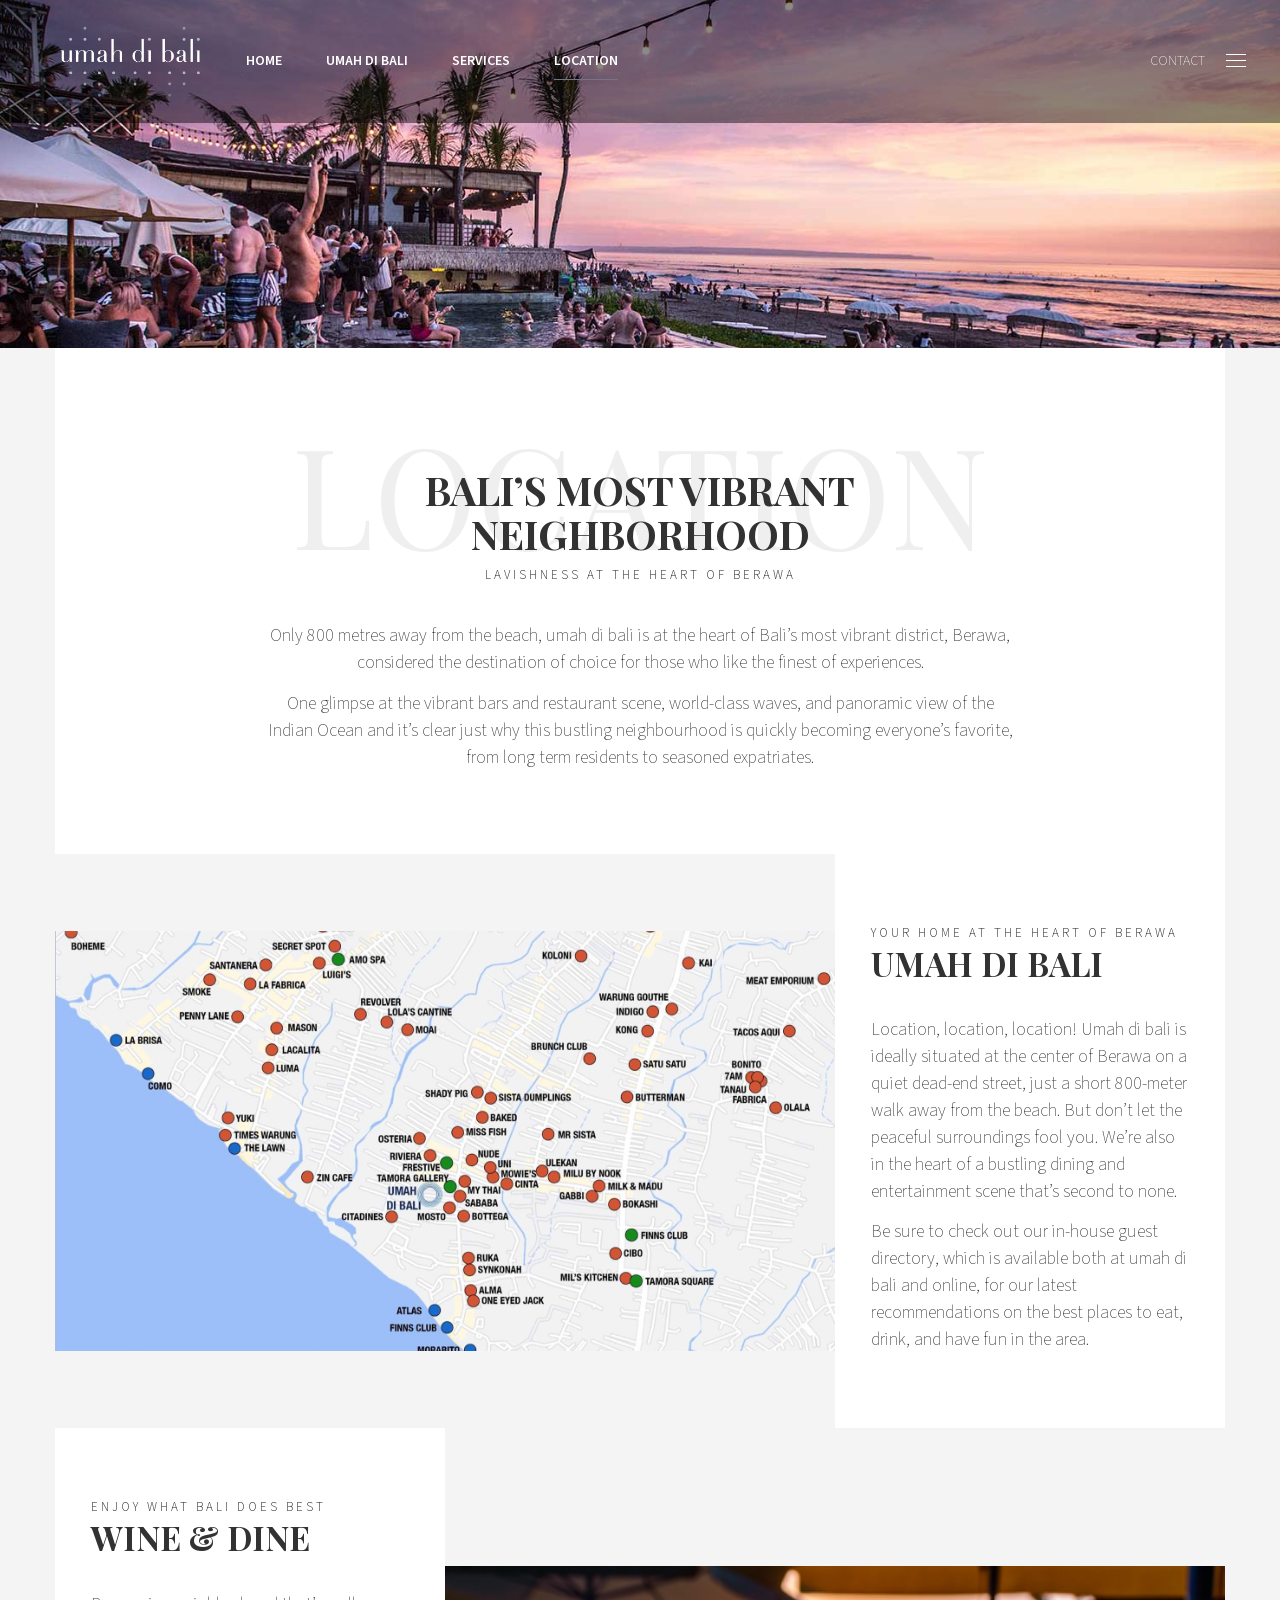
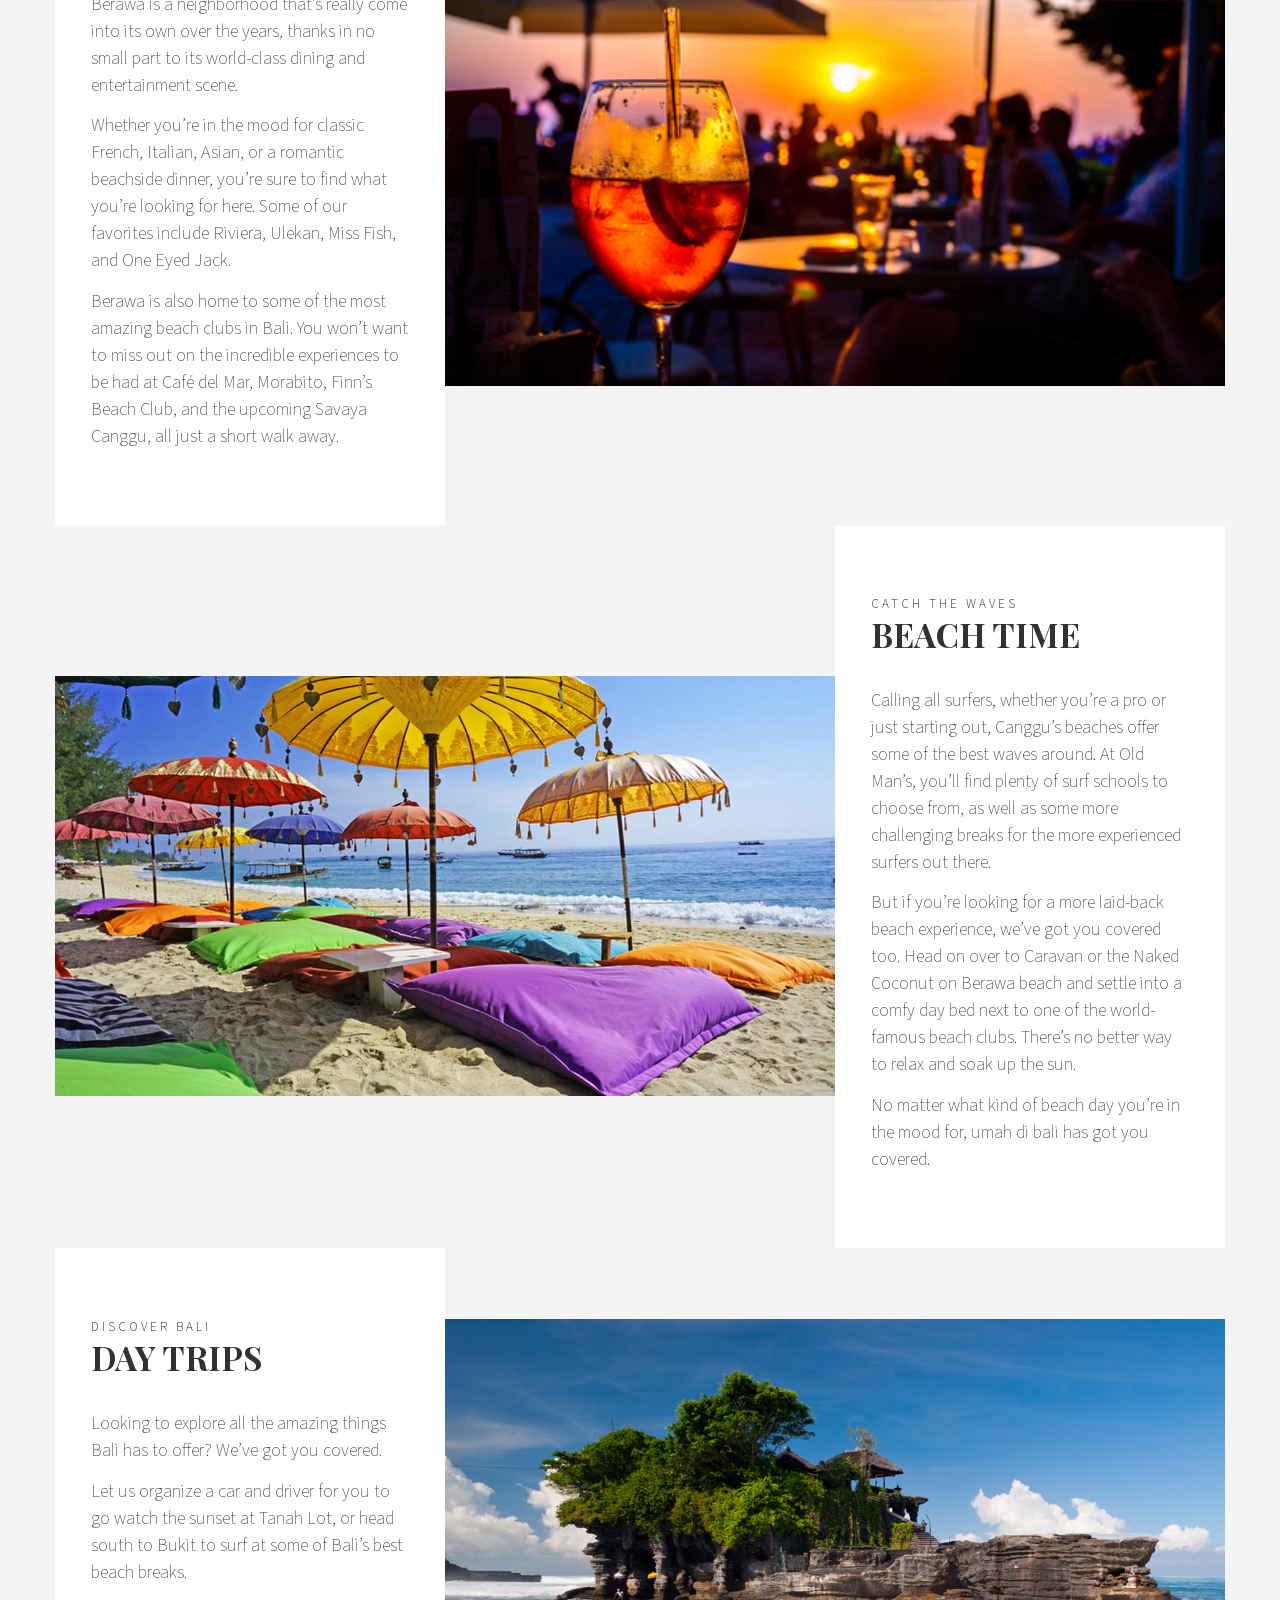
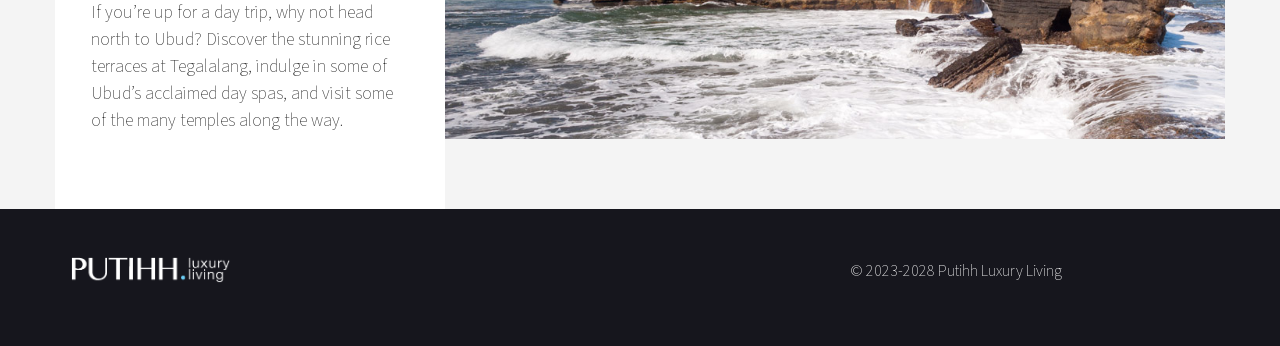
==== location-berawa/index.html @ 5fea35ed "Static replica of umahdibali.com" ====
<!doctype html>
<html lang="en">
<head>
<meta charset="UTF-8">
<meta name="viewport" content="width=device-width, initial-scale=1.0">
<title>umah di bali &middot; location</title>
<meta name="description" content="Bali's most vibrant neighborhood: the map of Berawa, wine and dine, beach time, and day trips from Umah di Bali.">
<meta property="og:title" content="umah di bali &middot; location">
<meta property="og:description" content="Bali's most vibrant neighborhood: the map of Berawa, wine and dine, beach time, and day trips from Umah di Bali.">
<meta property="og:type" content="website">
<link rel="icon" type="image/jpeg" href="../assets/images/favicon-192.jpg">
<link rel="stylesheet" href="../assets/css/fonts.css">
<link rel="stylesheet" href="../assets/css/hotel-xenia.css">
<link rel="stylesheet" href="../assets/css/plethora-style.css">
<link rel="stylesheet" href="../assets/css/vc-composer.css">
<link rel="stylesheet" href="../assets/css/owl-carousel.css">
<link rel="stylesheet" href="../assets/css/owl-theme-default.css">
<link rel="stylesheet" href="../assets/css/site.css">
</head>
<body id="top">
<div id="page_wrapper">
<div class="header transparent">
  <div class="mainbar">
    <div class="container-fluid">
      <div class="logo">
        <a href="../" class="brand">
          <img src="../assets/images/logo-white.png" alt="umah di bali" width="140" height="74">
        </a>
      </div>
      <div class="main_nav_wrapper">
        <nav class="primary_nav">
          <ul id="menu-main-menu" class="top_level_ul nav hover_menu">
<li class="menu-item"><a href="../">Home</a></li>
<li class="menu-item"><a href="../umah-di-bali/">umah di bali</a></li>
<li class="menu-item"><a href="../luxury-services/">Services</a></li>
<li class="menu-item active"><a href="../location-berawa/">Location</a></li>
          </ul>
        </nav>
      </div>
    </div>
    <div class="toggler_and_tools">
      <a class="menu-toggler" href="#" aria-expanded="false" aria-controls="contact-sidebar">
        <span class="title above_threshold">Contact</span>
        <span class="title below_threshold">Menu</span>
        <span class="lines"></span>
      </a>
    </div>
  </div>
</div>
<div class="black_section fade_on_scroll bg_vcenter head_panel" style="background-image: url( ../assets/images/berawa-sunset2.jpg );">
  <div class="container">
    <div class="hgroup text-center width_80pc large_hgroup_styling">
      <p class="pretitle">&nbsp;</p>
      <h1 class="title">&nbsp;</h1>
    </div>
  </div>
</div>
<div class="main foo sidebar_off vc_on" data-colorset="foo">
<div class="content_main"><div class="container"><div class="row"><div class="content_main_loop col-md-12">
<div class="blog_post_single_content">
<div data-vc-full-width="true" class="vc_row wpb_row vc_row-fluid white_section padding_bottom_1-2"><div class="wpb_column vc_column_container vc_col-sm-8 vc_col-sm-offset-2"><div class="vc_column-inner"><div class="wpb_wrapper"><div class="heading_group_sc wpb_content_element subtitle_bottom text-center ">
  <div class="background_title">LOCATION</div>
  <h2>BALI&rsquo;S MOST VIBRANT NEIGHBORHOOD</h2>
  <span class="subtitle">LAVISHNESS AT THE HEART OF BERAWA</span>
</div>
<div class="wpb_text_column wpb_content_element"><div class="wpb_wrapper">
<p style="text-align:center;">Only 800 metres away from the beach, umah di bali is at the heart of Bali&rsquo;s most vibrant district, Berawa, considered the destination of choice for those who like the finest of experiences.</p>
<p style="text-align:center;">One glimpse at the vibrant bars and restaurant scene, world-class waves, and panoramic view of the Indian Ocean and it&rsquo;s clear just why this bustling neighbourhood is quickly becoming everyone&rsquo;s favorite, from long term residents to seasoned expatriates.</p>
</div></div>
</div></div></div></div><div data-vc-full-width="true" class="vc_row wpb_row vc_row-fluid vc_row-no-padding vc_row-o-content-middle vc_row-flex padding_top_none padding_bottom_none">
<div class="wpb_column vc_column_container vc_col-sm-6 vc_col-lg-8 vc_col-md-7 vc_col-has-fill"><div class="vc_column-inner vc_col-has-fill" style="background-image:url('../assets/images/map-berawa-w.jpg');background-position:center;background-size:cover;background-repeat:no-repeat;min-height:420px;"><div class="wpb_wrapper"></div></div></div>
<div class="wpb_column vc_column_container vc_col-sm-6 vc_col-lg-4 vc_col-md-5"><div class="vc_column-inner white_section text-left boxed_plus"><div class="wpb_wrapper">
<div class="heading_group_sc wpb_content_element subtitle_top text-left">
  <span class="subtitle">YOUR HOME AT THE HEART OF BERAWA</span>
  <h3>UMAH DI BALI</h3>
</div>
<div class="wpb_text_column wpb_content_element"><div class="wpb_wrapper">
<p>Location, location, location! Umah di bali is ideally situated at the center of Berawa on a quiet dead-end street, just a short 800-meter walk away from the beach. But don&rsquo;t let the peaceful surroundings fool you. We&rsquo;re also in the heart of a bustling dining and entertainment scene that&rsquo;s second to none.</p><p>Be sure to check out our in-house guest directory, which is available both at umah di bali and online, for our latest recommendations on the best places to eat, drink, and have fun in the area.</p>

</div></div>
</div></div></div>
</div><div data-vc-full-width="true" class="vc_row wpb_row vc_row-fluid vc_row-no-padding vc_row-o-content-middle vc_row-flex padding_top_none padding_bottom_none">
<div class="wpb_column vc_column_container vc_col-sm-6 vc_col-lg-4 vc_col-md-5"><div class="vc_column-inner white_section text-left boxed_plus"><div class="wpb_wrapper">
<div class="heading_group_sc wpb_content_element subtitle_top text-left">
  <span class="subtitle">ENJOY WHAT BALI DOES BEST</span>
  <h3>WINE &amp; DINE</h3>
</div>
<div class="wpb_text_column wpb_content_element"><div class="wpb_wrapper">
<p>Berawa is a neighborhood that&rsquo;s really come into its own over the years, thanks in no small part to its world-class dining and entertainment scene.</p><p>Whether you&rsquo;re in the mood for classic French, Italian, Asian, or a romantic beachside dinner, you&rsquo;re sure to find what you&rsquo;re looking for here. Some of our favorites include Riviera, Ulekan, Miss Fish, and One Eyed Jack.</p><p>Berawa is also home to some of the most amazing beach clubs in Bali. You won&rsquo;t want to miss out on the incredible experiences to be had at Caf&eacute; del Mar, Morabito, Finn&rsquo;s Beach Club, and the upcoming Savaya Canggu, all just a short walk away.</p>

</div></div>
</div></div></div>
<div class="wpb_column vc_column_container vc_col-sm-6 vc_col-lg-8 vc_col-md-7 vc_col-has-fill"><div class="vc_column-inner vc_col-has-fill" style="background-image:url('../assets/images/sunset.jpg');background-position:center;background-size:cover;background-repeat:no-repeat;min-height:420px;"><div class="wpb_wrapper"></div></div></div>
</div><div data-vc-full-width="true" class="vc_row wpb_row vc_row-fluid vc_row-no-padding vc_row-o-content-middle vc_row-flex padding_top_none padding_bottom_none">
<div class="wpb_column vc_column_container vc_col-sm-6 vc_col-lg-8 vc_col-md-7 vc_col-has-fill"><div class="vc_column-inner vc_col-has-fill" style="background-image:url('../assets/images/location-beach.jpg');background-position:center;background-size:cover;background-repeat:no-repeat;min-height:420px;"><div class="wpb_wrapper"></div></div></div>
<div class="wpb_column vc_column_container vc_col-sm-6 vc_col-lg-4 vc_col-md-5"><div class="vc_column-inner white_section text-left boxed_plus"><div class="wpb_wrapper">
<div class="heading_group_sc wpb_content_element subtitle_top text-left">
  <span class="subtitle">CATCH THE WAVES</span>
  <h3>BEACH TIME</h3>
</div>
<div class="wpb_text_column wpb_content_element"><div class="wpb_wrapper">
<p>Calling all surfers, whether you&rsquo;re a pro or just starting out, Canggu&rsquo;s beaches offer some of the best waves around. At Old Man&rsquo;s, you&rsquo;ll find plenty of surf schools to choose from, as well as some more challenging breaks for the more experienced surfers out there.</p><p>But if you&rsquo;re looking for a more laid-back beach experience, we&rsquo;ve got you covered too. Head on over to Caravan or the Naked Coconut on Berawa beach and settle into a comfy day bed next to one of the world-famous beach clubs. There&rsquo;s no better way to relax and soak up the sun.</p><p>No matter what kind of beach day you&rsquo;re in the mood for, umah di bali has got you covered.</p>

</div></div>
</div></div></div>
</div><div data-vc-full-width="true" class="vc_row wpb_row vc_row-fluid vc_row-no-padding vc_row-o-content-middle vc_row-flex padding_top_none padding_bottom_none">
<div class="wpb_column vc_column_container vc_col-sm-6 vc_col-lg-4 vc_col-md-5"><div class="vc_column-inner white_section text-left boxed_plus"><div class="wpb_wrapper">
<div class="heading_group_sc wpb_content_element subtitle_top text-left">
  <span class="subtitle">DISCOVER BALI</span>
  <h3>DAY TRIPS</h3>
</div>
<div class="wpb_text_column wpb_content_element"><div class="wpb_wrapper">
<p>Looking to explore all the amazing things Bali has to offer? We&rsquo;ve got you covered.</p><p>Let us organize a car and driver for you to go watch the sunset at Tanah Lot, or head south to Bukit to surf at some of Bali&rsquo;s best beach breaks.</p><p>If you&rsquo;re up for a day trip, why not head north to Ubud? Discover the stunning rice terraces at Tegalalang, indulge in some of Ubud&rsquo;s acclaimed day spas, and visit some of the many temples along the way.</p>

</div></div>
</div></div></div>
<div class="wpb_column vc_column_container vc_col-sm-6 vc_col-lg-8 vc_col-md-7 vc_col-has-fill"><div class="vc_column-inner vc_col-has-fill" style="background-image:url('../assets/images/tanah-lot.jpg');background-position:center;background-size:cover;background-repeat:no-repeat;min-height:420px;"><div class="wpb_wrapper"></div></div></div>
</div>
</div></div></div></div></div>
</div><!-- /main --></div><!-- /page_wrapper -->
<div class="footer">
  <div class="footer_widgets">
    <div class="footer_top">
      <div class="container">
        <div class="row">
          <div class="col-sm-4 fwa_1-1">
            <aside class="widget aboutus-widget">
              <div class="pl_about_us_widget horizontal">
                <p><img src="../assets/images/putihh-logo-white.png" alt="Putihh Luxury Living" style="max-width:160px"></p>
              </div>
            </aside>
          </div>
          <div class="col-sm-4 fwa_1-2"></div>
          <div class="col-sm-4 fwa_1-3">
            <aside class="widget widget_block widget_text">
              <p><font size="3px">&copy; 2023-2028 <a rel="noreferrer noopener" href="https://www.putihh.com" target="_blank">Putihh Luxury Living</a></font></p>
            </aside>
          </div>
        </div>
      </div>
    </div>
  </div>
</div>
<div class="secondary_nav_widgetized_area" id="contact-sidebar">
  <div class="sidebar_header_row">
    <span class="sidebar_header_label"><span class="above_threshold">Contact</span><span class="below_threshold">Menu</span></span>
    <button type="button" class="sidebar_close" aria-label="Close contact panel"><svg viewBox="0 0 24 24" aria-hidden="true"><line x1="5" y1="5" x2="19" y2="19"/><line x1="19" y1="5" x2="5" y2="19"/></svg></button>
  </div>
  <nav class="mobile_nav_widget">
    <ul>
<li class=""><a href="../">Home</a></li>
<li class=""><a href="../umah-di-bali/">umah di bali</a></li>
<li class=""><a href="../luxury-services/">Services</a></li>
<li class="current-menu-item"><a href="../location-berawa/">Location</a></li>
    </ul>
  </nav>
  <aside class="widget aboutus-widget">
    <div class="pl_about_us_widget">
      <p><img src="../assets/images/logo-white.png" alt="umah di bali" style="max-width:80%"></p>
      <p><br><small>Umah di Bali is a lavish residence, only 800 meters from the beach, at the heart of Canggu's most vibrant district.</small></p>
      <p class="contact_detail"><i class="icon"><svg viewBox="0 0 24 24" aria-hidden="true"><path d="M6.6 10.8c1.4 2.7 3.6 5 6.4 6.4l2.1-2.1c.3-.3.7-.4 1-.2 1.1.4 2.3.6 3.5.6.6 0 1 .4 1 1V20c0 .6-.4 1-1 1C10.9 21 3 13.1 3 3.4c0-.6.4-1 1-1h3.5c.6 0 1 .4 1 1 0 1.2.2 2.4.6 3.5.1.4 0 .8-.2 1L6.6 10.8z"/></svg></i><span>+62 819 1082 8157</span></p>
      <p class="contact_detail"><i class="icon"><svg viewBox="0 0 24 24" aria-hidden="true"><path d="M3 5.5C3 4.7 3.7 4 4.5 4h15c.8 0 1.5.7 1.5 1.5v13c0 .8-.7 1.5-1.5 1.5h-15C3.7 20 3 19.3 3 18.5v-13zM5 6l7 5.5L19 6H5zm14 2.2-6.6 5.2a1.5 1.5 0 0 1-1.8 0L4 8.2V18h15V8.2z"/></svg></i><span><a href="mailto:stay@umahdibali.com">stay@umahdibali.com</a></span></p>
      <p class="contact_detail"><i class="icon"><svg viewBox="0 0 24 24" aria-hidden="true"><path d="M12 2c-4.1 0-7.5 3.4-7.5 7.5C4.5 15 12 22 12 22s7.5-7 7.5-12.5C19.5 5.4 16.1 2 12 2zm0 10.2a2.7 2.7 0 1 1 0-5.4 2.7 2.7 0 0 1 0 5.4z"/></svg></i><span>Gang Gurita, Jalan Pantai Berawa, Bali, Indonesia</span></p>
    </div>
  </aside>
</div>
<a href="#top" id="return-to-top" aria-label="Back to top"><svg viewBox="0 0 24 24" aria-hidden="true"><path d="M12 8.4 4.7 15.7l1.4 1.4L12 11.2l5.9 5.9 1.4-1.4z"/></svg></a>
<script src="../assets/js/site.js"></script>
</body>
</html>
---- assets/css/fonts.css ----
/* Self-hosted, latin subset. Playfair Display + Source Sans 3 (successor to
   Source Sans Pro, same metrics/design, current Google Fonts family for this
   pairing). Both are variable fonts covering weights 400-900 in one file. */
@font-face {
  font-family: 'Playfair Display';
  font-style: normal;
  font-weight: 100 900;
  font-display: swap;
  src: url('../fonts/playfair-display-variable-latin.woff2') format('woff2-variations'), url('../fonts/playfair-display-variable-latin.woff2') format('woff2');
}
@font-face {
  font-family: 'Source Sans Pro';
  font-style: normal;
  font-weight: 100 900;
  font-display: swap;
  src: url('../fonts/source-sans-3-variable-latin.woff2') format('woff2-variations'), url('../fonts/source-sans-3-variable-latin.woff2') format('woff2');
}
---- assets/css/hotel-xenia.css ----
/*!
Theme Name: Hotel Xenia
Theme URI: http://plethorathemes.com/hotel-xenia/
Description: Hotel & Resort WordPress Theme
Version: 2.7.7
Author: Plethora Themes
Author URI: http://plethorathemes.com
License: GNU General Public License v2 or later
License URI: http://www.gnu.org/licenses/gpl-2.0.html
Tags: theme-options, translation-ready
Text Domain: hotel-xenia
*/

/*

The styles of the theme are compiled by less.php and stored in the uploads folder.

Do not alter or delete this file.

*/

/*
=================================================================


REQUIRED WORDPRESS STYLES
(are styled by less)


=================================================================
*/

.aligncenter,
.alignright,
.alignleft,
.floatleft,
.floatright,
.textcenter,
.textright,
.textleft,
.wp-caption,
.gallery-caption,
.wp-caption-text,
.wp-smiley,
blockquote,
.sticky,
.bypostauthor,
.screen-reader-text {}

/*
=================================================================
*/
---- assets/css/plethora-style.css ----
/*
Theme Name: Hotel Xenia
Version: 2.7.7
Author: Plethora Themes
*/
/*!
 ______ _____   _______ _______ _______ _______ ______ _______ 
|   __ \     |_|    ___|_     _|   |   |       |   __ \   _   |
|    __/       |    ___| |   | |       |   -   |      <       |
|___|  |_______|_______| |___| |___|___|_______|___|__|___|___|

P L E T H O R A T H E M E S . C O M                    (c) 2016
                        
VARIABLES Defaults
=============================================================== 
*//*! normalize.css v3.0.2 | MIT License | git.io/normalize */html{font-family:sans-serif;-ms-text-size-adjust:100%;-webkit-text-size-adjust:100%}body{margin:0}article,aside,details,figcaption,figure,footer,header,hgroup,main,menu,nav,section,summary{display:block}audio,canvas,progress,video{display:inline-block;vertical-align:baseline}audio:not([controls]){display:none;height:0}[hidden],template{display:none}a{background-color:transparent}a:active,a:hover{outline:0}abbr[title]{border-bottom:1px dotted}b,strong{font-weight:bold}dfn{font-style:italic}h1{font-size:2em;margin:.67em 0}mark{background:#ff0;color:#000}small{font-size:80%}sub,sup{font-size:75%;line-height:0;position:relative;vertical-align:baseline}sup{top:-0.5em}sub{bottom:-0.25em}img{border:0}svg:not(:root){overflow:hidden}figure{margin:1em 40px}hr{-moz-box-sizing:content-box;box-sizing:content-box;height:0}pre{overflow:auto}code,kbd,pre,samp{font-family:monospace,monospace;font-size:1em}button,input,optgroup,select,textarea{color:inherit;font:inherit;margin:0}button{overflow:visible}button,select{text-transform:none}button,html input[type="button"],input[type="reset"],input[type="submit"]{-webkit-appearance:button;cursor:pointer}button[disabled],html input[disabled]{cursor:default}button::-moz-focus-inner,input::-moz-focus-inner{border:0;padding:0}input{line-height:normal}input[type="checkbox"],input[type="radio"]{box-sizing:border-box;padding:0}input[type="number"]::-webkit-inner-spin-button,input[type="number"]::-webkit-outer-spin-button{height:auto}input[type="search"]{-webkit-appearance:textfield;-moz-box-sizing:content-box;-webkit-box-sizing:content-box;box-sizing:content-box}input[type="search"]::-webkit-search-cancel-button,input[type="search"]::-webkit-search-decoration{-webkit-appearance:none}fieldset{border:1px solid #c0c0c0;margin:0 2px;padding:.35em .625em .75em}legend{border:0;padding:0}textarea{overflow:auto}optgroup{font-weight:bold}table{border-collapse:collapse;border-spacing:0}td,th{padding:0}/*! Source: https://github.com/h5bp/html5-boilerplate/blob/master/src/css/main.css */@media print{*,*:before,*:after{background:transparent !important;color:#000 !important;box-shadow:none !important;text-shadow:none !important}a,a:visited{text-decoration:underline}a[href]:after{content:" (" attr(href) ")"}abbr[title]:after{content:" (" attr(title) ")"}a[href^="#"]:after,a[href^="javascript:"]:after{content:""}pre,blockquote{border:1px solid #999;page-break-inside:avoid}thead{display:table-header-group}tr,img{page-break-inside:avoid}img{max-width:100% !important}p,h2,h3{orphans:3;widows:3}h2,h3{page-break-after:avoid}select{background:#fff !important}.navbar{display:none}.btn>.caret,.dropup>.btn>.caret{border-top-color:#000 !important}.label{border:1px solid #000}.table{border-collapse:collapse !important}.table td,.table th{background-color:#fff !important}.table-bordered th,.table-bordered td{border:1px solid #ddd !important}}*{-webkit-box-sizing:border-box;-moz-box-sizing:border-box;box-sizing:border-box}*:before,*:after{-webkit-box-sizing:border-box;-moz-box-sizing:border-box;box-sizing:border-box}html{font-size:10px;-webkit-tap-highlight-color:rgba(0,0,0,0)}body{font-family:Source Sans Pro,sans-serif;font-size:18px;line-height:1.5;color:#3e445d;background-color:#f4f4f4}input,button,select,textarea{font-family:inherit;font-size:inherit;line-height:inherit}a{color:#72768b;text-decoration:none}a:hover,a:focus{color:#3e445d;text-decoration:underline}a:focus{outline:thin dotted;outline:5px auto -webkit-focus-ring-color;outline-offset:-2px}figure{margin:0}img{vertical-align:middle}.img-responsive,.thumbnail>img,.thumbnail a>img,.carousel-inner>.item>img,.carousel-inner>.item>a>img{display:block;max-width:100%;height:auto}.img-rounded{border-radius:0}.img-thumbnail{padding:4px;line-height:1.5;background-color:#f4f4f4;border:1px solid #ddd;border-radius:0;-webkit-transition:all .2s ease-in-out;-o-transition:all .2s ease-in-out;transition:all .2s ease-in-out;display:inline-block;max-width:100%;height:auto}.img-circle{border-radius:50%}hr{margin-top:27px;margin-bottom:27px;border:0;border-top:1px solid #eee}.sr-only{position:absolute;width:1px;height:1px;margin:-1px;padding:0;overflow:hidden;clip:rect(0, 0, 0, 0);border:0}.sr-only-focusable:active,.sr-only-focusable:focus{position:static;width:auto;height:auto;margin:0;overflow:visible;clip:auto}[role="button"]{cursor:pointer}h1,h2,h3,h4,h5,h6,.h1,.h2,.h3,.h4,.h5,.h6{font-family:Playfair Display,sans-serif;font-weight:700;line-height:1.1;color:inherit}h1 small,h2 small,h3 small,h4 small,h5 small,h6 small,.h1 small,.h2 small,.h3 small,.h4 small,.h5 small,.h6 small,h1 .small,h2 .small,h3 .small,h4 .small,h5 .small,h6 .small,.h1 .small,.h2 .small,.h3 .small,.h4 .small,.h5 .small,.h6 .small{font-weight:normal;line-height:1;color:#777}h1,.h1,h2,.h2,h3,.h3{margin-top:27px;margin-bottom:13.5px}h1 small,.h1 small,h2 small,.h2 small,h3 small,.h3 small,h1 .small,.h1 .small,h2 .small,.h2 .small,h3 .small,.h3 .small{font-size:65%}h4,.h4,h5,.h5,h6,.h6{margin-top:13.5px;margin-bottom:13.5px}h4 small,.h4 small,h5 small,.h5 small,h6 small,.h6 small,h4 .small,.h4 .small,h5 .small,.h5 .small,h6 .small,.h6 .small{font-size:75%}h1,.h1{font-size:40px}h2,.h2{font-size:33px}h3,.h3{font-size:30px}h4,.h4{font-size:20px}h5,.h5{font-size:16px}h6,.h6{font-size:15px}p{margin:0 0 13.5px}.lead{margin-bottom:27px;font-size:20px;font-weight:300;line-height:1.4}@media (min-width:768px){.lead{font-size:27px}}small,.small{font-size:72%}mark,.mark{background-color:#fcf8e3;padding:.2em}.text-left{text-align:left}.text-right{text-align:right}.text-center{text-align:center}.text-justify{text-align:justify}.text-nowrap{white-space:nowrap}.text-lowercase{text-transform:lowercase}.text-uppercase{text-transform:uppercase}.text-capitalize{text-transform:capitalize}.text-muted{color:#777}.text-primary{color:#72768b}a.text-primary:hover{color:#5b5e6f}.text-success{color:#3c763d}a.text-success:hover{color:#2b542c}.text-info{color:#31708f}a.text-info:hover{color:#245269}.text-warning{color:#8a6d3b}a.text-warning:hover{color:#66512c}.text-danger{color:#a94442}a.text-danger:hover{color:#843534}.bg-primary{color:#fff;background-color:#72768b}a.bg-primary:hover{background-color:#5b5e6f}.bg-success{background-color:#dff0d8}a.bg-success:hover{background-color:#c1e2b3}.bg-info{background-color:#d9edf7}a.bg-info:hover{background-color:#afd9ee}.bg-warning{background-color:#fcf8e3}a.bg-warning:hover{background-color:#f7ecb5}.bg-danger{background-color:#f2dede}a.bg-danger:hover{background-color:#e4b9b9}.page-header{padding-bottom:12.5px;margin:54px 0 27px;border-bottom:1px solid #eee}ul,ol{margin-top:0;margin-bottom:13.5px}ul ul,ol ul,ul ol,ol ol{margin-bottom:0}.list-unstyled{padding-left:0;list-style:none}.list-inline{padding-left:0;list-style:none;margin-left:-5px}.list-inline>li{display:inline-block;padding-left:5px;padding-right:5px}dl{margin-top:0;margin-bottom:27px}dt,dd{line-height:1.5}dt{font-weight:bold}dd{margin-left:0}@media (min-width:768px){.dl-horizontal dt{float:left;width:160px;clear:left;text-align:right;overflow:hidden;text-overflow:ellipsis;white-space:nowrap}.dl-horizontal dd{margin-left:180px}}abbr[title],abbr[data-original-title]{cursor:help;border-bottom:1px dotted #777}.initialism{font-size:90%;text-transform:uppercase}blockquote{padding:13.5px 27px;margin:0 0 27px;font-size:22.5px;border-left:5px solid #eee}blockquote p:last-child,blockquote ul:last-child,blockquote ol:last-child{margin-bottom:0}blockquote footer,blockquote small,blockquote .small{display:block;font-size:80%;line-height:1.5;color:#777}blockquote footer:before,blockquote small:before,blockquote .small:before{content:'\2014 \00A0'}.blockquote-reverse,blockquote.pull-right{padding-right:15px;padding-left:0;border-right:5px solid #eee;border-left:0;text-align:right}.blockquote-reverse footer:before,blockquote.pull-right footer:before,.blockquote-reverse small:before,blockquote.pull-right small:before,.blockquote-reverse .small:before,blockquote.pull-right .small:before{content:''}.blockquote-reverse footer:after,blockquote.pull-right footer:after,.blockquote-reverse small:after,blockquote.pull-right small:after,.blockquote-reverse .small:after,blockquote.pull-right .small:after{content:'\00A0 \2014'}address{margin-bottom:27px;font-style:normal;line-height:1.5}code,kbd,pre,samp{font-family:Menlo,Monaco,Consolas,"Courier New",monospace}code{padding:2px 4px;font-size:90%;color:#c7254e;background-color:#f9f2f4;border-radius:0}kbd{padding:2px 4px;font-size:90%;color:#fff;background-color:#333;border-radius:0;box-shadow:inset 0 -1px 0 rgba(0,0,0,0.25)}kbd kbd{padding:0;font-size:100%;font-weight:bold;box-shadow:none}pre{display:block;padding:13px;margin:0 0 13.5px;font-size:17px;line-height:1.5;word-break:break-all;word-wrap:break-word;color:#333;background-color:#f5f5f5;border:1px solid #ccc;border-radius:0}pre code{padding:0;font-size:inherit;color:inherit;white-space:pre-wrap;background-color:transparent;border-radius:0}.pre-scrollable{max-height:340px;overflow-y:scroll}.container{margin-right:auto;margin-left:auto;padding-left:15px;padding-right:15px}@media (min-width:768px){.container{width:750px}}@media (min-width:992px){.container{width:970px}}@media (min-width:1200px){.container{width:1170px}}.container-fluid{margin-right:auto;margin-left:auto;padding-left:15px;padding-right:15px}.row{margin-left:-15px;margin-right:-15px}.col-xs-1, .col-sm-1, .col-md-1, .col-lg-1, .col-xs-2, .col-sm-2, .col-md-2, .col-lg-2, .col-xs-3, .col-sm-3, .col-md-3, .col-lg-3, .col-xs-4, .col-sm-4, .col-md-4, .col-lg-4, .col-xs-5, .col-sm-5, .col-md-5, .col-lg-5, .col-xs-6, .col-sm-6, .col-md-6, .col-lg-6, .col-xs-7, .col-sm-7, .col-md-7, .col-lg-7, .col-xs-8, .col-sm-8, .col-md-8, .col-lg-8, .col-xs-9, .col-sm-9, .col-md-9, .col-lg-9, .col-xs-10, .col-sm-10, .col-md-10, .col-lg-10, .col-xs-11, .col-sm-11, .col-md-11, .col-lg-11, .col-xs-12, .col-sm-12, .col-md-12, .col-lg-12{position:relative;min-height:1px;padding-left:15px;padding-right:15px}.col-xs-1, .col-xs-2, .col-xs-3, .col-xs-4, .col-xs-5, .col-xs-6, .col-xs-7, .col-xs-8, .col-xs-9, .col-xs-10, .col-xs-11, .col-xs-12{float:left}.col-xs-12{width:100%}.col-xs-11{width:91.66666667%}.col-xs-10{width:83.33333333%}.col-xs-9{width:75%}.col-xs-8{width:66.66666667%}.col-xs-7{width:58.33333333%}.col-xs-6{width:50%}.col-xs-5{width:41.66666667%}.col-xs-4{width:33.33333333%}.col-xs-3{width:25%}.col-xs-2{width:16.66666667%}.col-xs-1{width:8.33333333%}.col-xs-pull-12{right:100%}.col-xs-pull-11{right:91.66666667%}.col-xs-pull-10{right:83.33333333%}.col-xs-pull-9{right:75%}.col-xs-pull-8{right:66.66666667%}.col-xs-pull-7{right:58.33333333%}.col-xs-pull-6{right:50%}.col-xs-pull-5{right:41.66666667%}.col-xs-pull-4{right:33.33333333%}.col-xs-pull-3{right:25%}.col-xs-pull-2{right:16.66666667%}.col-xs-pull-1{right:8.33333333%}.col-xs-pull-0{right:auto}.col-xs-push-12{left:100%}.col-xs-push-11{left:91.66666667%}.col-xs-push-10{left:83.33333333%}.col-xs-push-9{left:75%}.col-xs-push-8{left:66.66666667%}.col-xs-push-7{left:58.33333333%}.col-xs-push-6{left:50%}.col-xs-push-5{left:41.66666667%}.col-xs-push-4{left:33.33333333%}.col-xs-push-3{left:25%}.col-xs-push-2{left:16.66666667%}.col-xs-push-1{left:8.33333333%}.col-xs-push-0{left:auto}.col-xs-offset-12{margin-left:100%}.col-xs-offset-11{margin-left:91.66666667%}.col-xs-offset-10{margin-left:83.33333333%}.col-xs-offset-9{margin-left:75%}.col-xs-offset-8{margin-left:66.66666667%}.col-xs-offset-7{margin-left:58.33333333%}.col-xs-offset-6{margin-left:50%}.col-xs-offset-5{margin-left:41.66666667%}.col-xs-offset-4{margin-left:33.33333333%}.col-xs-offset-3{margin-left:25%}.col-xs-offset-2{margin-left:16.66666667%}.col-xs-offset-1{margin-left:8.33333333%}.col-xs-offset-0{margin-left:0%}@media (min-width:768px){.col-sm-1, .col-sm-2, .col-sm-3, .col-sm-4, .col-sm-5, .col-sm-6, .col-sm-7, .col-sm-8, .col-sm-9, .col-sm-10, .col-sm-11, .col-sm-12{float:left}.col-sm-12{width:100%}.col-sm-11{width:91.66666667%}.col-sm-10{width:83.33333333%}.col-sm-9{width:75%}.col-sm-8{width:66.66666667%}.col-sm-7{width:58.33333333%}.col-sm-6{width:50%}.col-sm-5{width:41.66666667%}.col-sm-4{width:33.33333333%}.col-sm-3{width:25%}.col-sm-2{width:16.66666667%}.col-sm-1{width:8.33333333%}.col-sm-pull-12{right:100%}.col-sm-pull-11{right:91.66666667%}.col-sm-pull-10{right:83.33333333%}.col-sm-pull-9{right:75%}.col-sm-pull-8{right:66.66666667%}.col-sm-pull-7{right:58.33333333%}.col-sm-pull-6{right:50%}.col-sm-pull-5{right:41.66666667%}.col-sm-pull-4{right:33.33333333%}.col-sm-pull-3{right:25%}.col-sm-pull-2{right:16.66666667%}.col-sm-pull-1{right:8.33333333%}.col-sm-pull-0{right:auto}.col-sm-push-12{left:100%}.col-sm-push-11{left:91.66666667%}.col-sm-push-10{left:83.33333333%}.col-sm-push-9{left:75%}.col-sm-push-8{left:66.66666667%}.col-sm-push-7{left:58.33333333%}.col-sm-push-6{left:50%}.col-sm-push-5{left:41.66666667%}.col-sm-push-4{left:33.33333333%}.col-sm-push-3{left:25%}.col-sm-push-2{left:16.66666667%}.col-sm-push-1{left:8.33333333%}.col-sm-push-0{left:auto}.col-sm-offset-12{margin-left:100%}.col-sm-offset-11{margin-left:91.66666667%}.col-sm-offset-10{margin-left:83.33333333%}.col-sm-offset-9{margin-left:75%}.col-sm-offset-8{margin-left:66.66666667%}.col-sm-offset-7{margin-left:58.33333333%}.col-sm-offset-6{margin-left:50%}.col-sm-offset-5{margin-left:41.66666667%}.col-sm-offset-4{margin-left:33.33333333%}.col-sm-offset-3{margin-left:25%}.col-sm-offset-2{margin-left:16.66666667%}.col-sm-offset-1{margin-left:8.33333333%}.col-sm-offset-0{margin-left:0%}}@media (min-width:992px){.col-md-1, .col-md-2, .col-md-3, .col-md-4, .col-md-5, .col-md-6, .col-md-7, .col-md-8, .col-md-9, .col-md-10, .col-md-11, .col-md-12{float:left}.col-md-12{width:100%}.col-md-11{width:91.66666667%}.col-md-10{width:83.33333333%}.col-md-9{width:75%}.col-md-8{width:66.66666667%}.col-md-7{width:58.33333333%}.col-md-6{width:50%}.col-md-5{width:41.66666667%}.col-md-4{width:33.33333333%}.col-md-3{width:25%}.col-md-2{width:16.66666667%}.col-md-1{width:8.33333333%}.col-md-pull-12{right:100%}.col-md-pull-11{right:91.66666667%}.col-md-pull-10{right:83.33333333%}.col-md-pull-9{right:75%}.col-md-pull-8{right:66.66666667%}.col-md-pull-7{right:58.33333333%}.col-md-pull-6{right:50%}.col-md-pull-5{right:41.66666667%}.col-md-pull-4{right:33.33333333%}.col-md-pull-3{right:25%}.col-md-pull-2{right:16.66666667%}.col-md-pull-1{right:8.33333333%}.col-md-pull-0{right:auto}.col-md-push-12{left:100%}.col-md-push-11{left:91.66666667%}.col-md-push-10{left:83.33333333%}.col-md-push-9{left:75%}.col-md-push-8{left:66.66666667%}.col-md-push-7{left:58.33333333%}.col-md-push-6{left:50%}.col-md-push-5{left:41.66666667%}.col-md-push-4{left:33.33333333%}.col-md-push-3{left:25%}.col-md-push-2{left:16.66666667%}.col-md-push-1{left:8.33333333%}.col-md-push-0{left:auto}.col-md-offset-12{margin-left:100%}.col-md-offset-11{margin-left:91.66666667%}.col-md-offset-10{margin-left:83.33333333%}.col-md-offset-9{margin-left:75%}.col-md-offset-8{margin-left:66.66666667%}.col-md-offset-7{margin-left:58.33333333%}.col-md-offset-6{margin-left:50%}.col-md-offset-5{margin-left:41.66666667%}.col-md-offset-4{margin-left:33.33333333%}.col-md-offset-3{margin-left:25%}.col-md-offset-2{margin-left:16.66666667%}.col-md-offset-1{margin-left:8.33333333%}.col-md-offset-0{margin-left:0%}}@media (min-width:1200px){.col-lg-1, .col-lg-2, .col-lg-3, .col-lg-4, .col-lg-5, .col-lg-6, .col-lg-7, .col-lg-8, .col-lg-9, .col-lg-10, .col-lg-11, .col-lg-12{float:left}.col-lg-12{width:100%}.col-lg-11{width:91.66666667%}.col-lg-10{width:83.33333333%}.col-lg-9{width:75%}.col-lg-8{width:66.66666667%}.col-lg-7{width:58.33333333%}.col-lg-6{width:50%}.col-lg-5{width:41.66666667%}.col-lg-4{width:33.33333333%}.col-lg-3{width:25%}.col-lg-2{width:16.66666667%}.col-lg-1{width:8.33333333%}.col-lg-pull-12{right:100%}.col-lg-pull-11{right:91.66666667%}.col-lg-pull-10{right:83.33333333%}.col-lg-pull-9{right:75%}.col-lg-pull-8{right:66.66666667%}.col-lg-pull-7{right:58.33333333%}.col-lg-pull-6{right:50%}.col-lg-pull-5{right:41.66666667%}.col-lg-pull-4{right:33.33333333%}.col-lg-pull-3{right:25%}.col-lg-pull-2{right:16.66666667%}.col-lg-pull-1{right:8.33333333%}.col-lg-pull-0{right:auto}.col-lg-push-12{left:100%}.col-lg-push-11{left:91.66666667%}.col-lg-push-10{left:83.33333333%}.col-lg-push-9{left:75%}.col-lg-push-8{left:66.66666667%}.col-lg-push-7{left:58.33333333%}.col-lg-push-6{left:50%}.col-lg-push-5{left:41.66666667%}.col-lg-push-4{left:33.33333333%}.col-lg-push-3{left:25%}.col-lg-push-2{left:16.66666667%}.col-lg-push-1{left:8.33333333%}.col-lg-push-0{left:auto}.col-lg-offset-12{margin-left:100%}.col-lg-offset-11{margin-left:91.66666667%}.col-lg-offset-10{margin-left:83.33333333%}.col-lg-offset-9{margin-left:75%}.col-lg-offset-8{margin-left:66.66666667%}.col-lg-offset-7{margin-left:58.33333333%}.col-lg-offset-6{margin-left:50%}.col-lg-offset-5{margin-left:41.66666667%}.col-lg-offset-4{margin-left:33.33333333%}.col-lg-offset-3{margin-left:25%}.col-lg-offset-2{margin-left:16.66666667%}.col-lg-offset-1{margin-left:8.33333333%}.col-lg-offset-0{margin-left:0%}}fieldset{padding:0;margin:0;border:0;min-width:0}legend{display:block;width:100%;padding:0;margin-bottom:27px;font-size:27px;line-height:inherit;color:#333;border:0;border-bottom:1px solid #e5e5e5}label{display:inline-block;max-width:100%;margin-bottom:5px;font-weight:bold}input[type="search"]{-webkit-box-sizing:border-box;-moz-box-sizing:border-box;box-sizing:border-box}input[type="radio"],input[type="checkbox"]{margin:4px 0 0;margin-top:1px \9;line-height:normal}input[type="file"]{display:block}input[type="range"]{display:block;width:100%}select[multiple],select[size]{height:auto}input[type="file"]:focus,input[type="radio"]:focus,input[type="checkbox"]:focus{outline:thin dotted;outline:5px auto -webkit-focus-ring-color;outline-offset:-2px}output{display:block;padding-top:9px;font-size:18px;line-height:1.5;color:#555}.form-control{display:block;width:100%;height:45px;padding:8px 24px;font-size:18px;line-height:1.5;color:#555;background-color:#fff;background-image:none;border:1px solid #ccc;border-radius:0;-webkit-box-shadow:inset 0 1px 1px rgba(0,0,0,0.075);box-shadow:inset 0 1px 1px rgba(0,0,0,0.075);-webkit-transition:border-color ease-in-out .15s, box-shadow ease-in-out .15s;-o-transition:border-color ease-in-out .15s, box-shadow ease-in-out .15s;transition:border-color ease-in-out .15s, box-shadow ease-in-out .15s}.form-control:focus{border-color:#66afe9;outline:0;-webkit-box-shadow:inset 0 1px 1px rgba(0,0,0,.075), 0 0 8px rgba(102,175,233,0.6);box-shadow:inset 0 1px 1px rgba(0,0,0,.075), 0 0 8px rgba(102,175,233,0.6)}.form-control::-moz-placeholder{color:#999;opacity:1}.form-control:-ms-input-placeholder{color:#999}.form-control::-webkit-input-placeholder{color:#999}.form-control[disabled],.form-control[readonly],fieldset[disabled] .form-control{background-color:#eee;opacity:1}.form-control[disabled],fieldset[disabled] .form-control{cursor:not-allowed}textarea.form-control{height:auto}input[type="search"]{-webkit-appearance:none}@media screen and (-webkit-min-device-pixel-ratio:0){input[type="date"],input[type="time"],input[type="datetime-local"],input[type="month"]{line-height:45px}input[type="date"].input-sm,input[type="time"].input-sm,input[type="datetime-local"].input-sm,input[type="month"].input-sm,.input-group-sm input[type="date"],.input-group-sm input[type="time"],.input-group-sm input[type="datetime-local"],.input-group-sm input[type="month"]{line-height:32px}input[type="date"].input-lg,input[type="time"].input-lg,input[type="datetime-local"].input-lg,input[type="month"].input-lg,.input-group-lg input[type="date"],.input-group-lg input[type="time"],.input-group-lg input[type="datetime-local"],.input-group-lg input[type="month"]{line-height:46px}}.form-group{margin-bottom:15px}.radio,.checkbox{position:relative;display:block;margin-top:10px;margin-bottom:10px}.radio label,.checkbox label{min-height:27px;padding-left:20px;margin-bottom:0;font-weight:normal;cursor:pointer}.radio input[type="radio"],.radio-inline input[type="radio"],.checkbox input[type="checkbox"],.checkbox-inline input[type="checkbox"]{position:absolute;margin-left:-20px;margin-top:4px \9}.radio+.radio,.checkbox+.checkbox{margin-top:-5px}.radio-inline,.checkbox-inline{position:relative;display:inline-block;padding-left:20px;margin-bottom:0;vertical-align:middle;font-weight:normal;cursor:pointer}.radio-inline+.radio-inline,.checkbox-inline+.checkbox-inline{margin-top:0;margin-left:10px}input[type="radio"][disabled],input[type="checkbox"][disabled],input[type="radio"].disabled,input[type="checkbox"].disabled,fieldset[disabled] input[type="radio"],fieldset[disabled] input[type="checkbox"]{cursor:not-allowed}.radio-inline.disabled,.checkbox-inline.disabled,fieldset[disabled] .radio-inline,fieldset[disabled] .checkbox-inline{cursor:not-allowed}.radio.disabled label,.checkbox.disabled label,fieldset[disabled] .radio label,fieldset[disabled] .checkbox label{cursor:not-allowed}.form-control-static{padding-top:9px;padding-bottom:9px;margin-bottom:0;min-height:45px}.form-control-static.input-lg,.form-control-static.input-sm{padding-left:0;padding-right:0}.input-sm{height:32px;padding:5px 10px;font-size:13px;line-height:1.6;border-radius:0}select.input-sm{height:32px;line-height:32px}textarea.input-sm,select[multiple].input-sm{height:auto}.form-group-sm .form-control{height:32px;padding:5px 10px;font-size:13px;line-height:1.6;border-radius:0}select.form-group-sm .form-control{height:32px;line-height:32px}textarea.form-group-sm .form-control,select[multiple].form-group-sm .form-control{height:auto}.form-group-sm .form-control-static{height:32px;padding:5px 10px;font-size:13px;line-height:1.6;min-height:40px}.input-lg{height:46px;padding:10px 16px;font-size:18px;line-height:1.33;border-radius:0}select.input-lg{height:46px;line-height:46px}textarea.input-lg,select[multiple].input-lg{height:auto}.form-group-lg .form-control{height:46px;padding:10px 16px;font-size:18px;line-height:1.33;border-radius:0}select.form-group-lg .form-control{height:46px;line-height:46px}textarea.form-group-lg .form-control,select[multiple].form-group-lg .form-control{height:auto}.form-group-lg .form-control-static{height:46px;padding:10px 16px;font-size:18px;line-height:1.33;min-height:45px}.has-feedback{position:relative}.has-feedback .form-control{padding-right:56.25px}.form-control-feedback{position:absolute;top:0;right:0;z-index:2;display:block;width:45px;height:45px;line-height:45px;text-align:center;pointer-events:none}.input-lg+.form-control-feedback{width:46px;height:46px;line-height:46px}.input-sm+.form-control-feedback{width:32px;height:32px;line-height:32px}.has-success .help-block,.has-success .control-label,.has-success .radio,.has-success .checkbox,.has-success .radio-inline,.has-success .checkbox-inline,.has-success.radio label,.has-success.checkbox label,.has-success.radio-inline label,.has-success.checkbox-inline label{color:#3c763d}.has-success .form-control{border-color:#3c763d;-webkit-box-shadow:inset 0 1px 1px rgba(0,0,0,0.075);box-shadow:inset 0 1px 1px rgba(0,0,0,0.075)}.has-success .form-control:focus{border-color:#2b542c;-webkit-box-shadow:inset 0 1px 1px rgba(0,0,0,0.075),0 0 6px #67b168;box-shadow:inset 0 1px 1px rgba(0,0,0,0.075),0 0 6px #67b168}.has-success .input-group-addon{color:#3c763d;border-color:#3c763d;background-color:#dff0d8}.has-success .form-control-feedback{color:#3c763d}.has-warning .help-block,.has-warning .control-label,.has-warning .radio,.has-warning .checkbox,.has-warning .radio-inline,.has-warning .checkbox-inline,.has-warning.radio label,.has-warning.checkbox label,.has-warning.radio-inline label,.has-warning.checkbox-inline label{color:#8a6d3b}.has-warning .form-control{border-color:#8a6d3b;-webkit-box-shadow:inset 0 1px 1px rgba(0,0,0,0.075);box-shadow:inset 0 1px 1px rgba(0,0,0,0.075)}.has-warning .form-control:focus{border-color:#66512c;-webkit-box-shadow:inset 0 1px 1px rgba(0,0,0,0.075),0 0 6px #c0a16b;box-shadow:inset 0 1px 1px rgba(0,0,0,0.075),0 0 6px #c0a16b}.has-warning .input-group-addon{color:#8a6d3b;border-color:#8a6d3b;background-color:#fcf8e3}.has-warning .form-control-feedback{color:#8a6d3b}.has-error .help-block,.has-error .control-label,.has-error .radio,.has-error .checkbox,.has-error .radio-inline,.has-error .checkbox-inline,.has-error.radio label,.has-error.checkbox label,.has-error.radio-inline label,.has-error.checkbox-inline label{color:#a94442}.has-error .form-control{border-color:#a94442;-webkit-box-shadow:inset 0 1px 1px rgba(0,0,0,0.075);box-shadow:inset 0 1px 1px rgba(0,0,0,0.075)}.has-error .form-control:focus{border-color:#843534;-webkit-box-shadow:inset 0 1px 1px rgba(0,0,0,0.075),0 0 6px #ce8483;box-shadow:inset 0 1px 1px rgba(0,0,0,0.075),0 0 6px #ce8483}.has-error .input-group-addon{color:#a94442;border-color:#a94442;background-color:#f2dede}.has-error .form-control-feedback{color:#a94442}.has-feedback label~.form-control-feedback{top:32px}.has-feedback label.sr-only~.form-control-feedback{top:0}.help-block{display:block;margin-top:5px;margin-bottom:10px;color:#777fa4}@media (min-width:768px){.form-inline .form-group{display:inline-block;margin-bottom:0;vertical-align:middle}.form-inline .form-control{display:inline-block;width:auto;vertical-align:middle}.form-inline .form-control-static{display:inline-block}.form-inline .input-group{display:inline-table;vertical-align:middle}.form-inline .input-group .input-group-addon,.form-inline .input-group .input-group-btn,.form-inline .input-group .form-control{width:auto}.form-inline .input-group>.form-control{width:100%}.form-inline .control-label{margin-bottom:0;vertical-align:middle}.form-inline .radio,.form-inline .checkbox{display:inline-block;margin-top:0;margin-bottom:0;vertical-align:middle}.form-inline .radio label,.form-inline .checkbox label{padding-left:0}.form-inline .radio input[type="radio"],.form-inline .checkbox input[type="checkbox"]{position:relative;margin-left:0}.form-inline .has-feedback .form-control-feedback{top:0}}.form-horizontal .radio,.form-horizontal .checkbox,.form-horizontal .radio-inline,.form-horizontal .checkbox-inline{margin-top:0;margin-bottom:0;padding-top:9px}.form-horizontal .radio,.form-horizontal .checkbox{min-height:36px}.form-horizontal .form-group{margin-left:-15px;margin-right:-15px}@media (min-width:768px){.form-horizontal .control-label{text-align:right;margin-bottom:0;padding-top:9px}}.form-horizontal .has-feedback .form-control-feedback{right:15px}@media (min-width:768px){.form-horizontal .form-group-lg .control-label{padding-top:14.3px}}@media (min-width:768px){.form-horizontal .form-group-sm .control-label{padding-top:6px}}.caret{display:inline-block;width:0;height:0;margin-left:2px;vertical-align:middle;border-top:4px dashed;border-right:4px solid transparent;border-left:4px solid transparent}.dropup,.dropdown{position:relative}.dropdown-toggle:focus{outline:0}.dropdown-menu{position:absolute;top:100%;left:0;z-index:1000;display:none;float:left;min-width:160px;padding:5px 0;margin:2px 0 0;list-style:none;font-size:18px;text-align:left;background-color:#fff;border:1px solid #ccc;border:1px solid rgba(0,0,0,0.15);border-radius:0;-webkit-box-shadow:0 6px 12px rgba(0,0,0,0.175);box-shadow:0 6px 12px rgba(0,0,0,0.175);background-clip:padding-box}.dropdown-menu.pull-right{right:0;left:auto}.dropdown-menu .divider{height:1px;margin:12.5px 0;overflow:hidden;background-color:#e5e5e5}.dropdown-menu>li>a{display:block;padding:3px 20px;clear:both;font-weight:normal;line-height:1.5;color:#333;white-space:nowrap}.dropdown-menu>li>a:hover,.dropdown-menu>li>a:focus{text-decoration:none;color:#262626;background-color:#f5f5f5}.dropdown-menu>.active>a,.dropdown-menu>.active>a:hover,.dropdown-menu>.active>a:focus{color:#fff;text-decoration:none;outline:0;background-color:#72768b}.dropdown-menu>.disabled>a,.dropdown-menu>.disabled>a:hover,.dropdown-menu>.disabled>a:focus{color:#777}.dropdown-menu>.disabled>a:hover,.dropdown-menu>.disabled>a:focus{text-decoration:none;background-color:transparent;background-image:none;filter:progid:DXImageTransform.Microsoft.gradient(enabled = false);cursor:not-allowed}.open>.dropdown-menu{display:block}.open>a{outline:0}.dropdown-menu-right{left:auto;right:0}.dropdown-menu-left{left:0;right:auto}.dropdown-header{display:block;padding:3px 20px;font-size:13px;line-height:1.5;color:#777;white-space:nowrap}.dropdown-backdrop{position:fixed;left:0;right:0;bottom:0;top:0;z-index:990}.pull-right>.dropdown-menu{right:0;left:auto}.dropup .caret,.navbar-fixed-bottom .dropdown .caret{border-top:0;border-bottom:4px solid;content:""}.dropup .dropdown-menu,.navbar-fixed-bottom .dropdown .dropdown-menu{top:auto;bottom:100%;margin-bottom:2px}@media (min-width:768px){.navbar-right .dropdown-menu{left:auto;right:0}.navbar-right .dropdown-menu-left{left:0;right:auto}}.btn-group,.btn-group-vertical{position:relative;display:inline-block;vertical-align:middle}.btn-group>.btn,.btn-group-vertical>.btn{position:relative;float:left}.btn-group>.btn:hover,.btn-group-vertical>.btn:hover,.btn-group>.btn:focus,.btn-group-vertical>.btn:focus,.btn-group>.btn:active,.btn-group-vertical>.btn:active,.btn-group>.btn.active,.btn-group-vertical>.btn.active{z-index:2}.btn-group .btn+.btn,.btn-group .btn+.btn-group,.btn-group .btn-group+.btn,.btn-group .btn-group+.btn-group{margin-left:-1px}.btn-toolbar{margin-left:-5px}.btn-toolbar .btn-group,.btn-toolbar .input-group{float:left}.btn-toolbar>.btn,.btn-toolbar>.btn-group,.btn-toolbar>.input-group{margin-left:5px}.btn-group>.btn:not(:first-child):not(:last-child):not(.dropdown-toggle){border-radius:0}.btn-group>.btn:first-child{margin-left:0}.btn-group>.btn:first-child:not(:last-child):not(.dropdown-toggle){border-bottom-right-radius:0;border-top-right-radius:0}.btn-group>.btn:last-child:not(:first-child),.btn-group>.dropdown-toggle:not(:first-child){border-bottom-left-radius:0;border-top-left-radius:0}.btn-group>.btn-group{float:left}.btn-group>.btn-group:not(:first-child):not(:last-child)>.btn{border-radius:0}.btn-group>.btn-group:first-child:not(:last-child)>.btn:last-child,.btn-group>.btn-group:first-child:not(:last-child)>.dropdown-toggle{border-bottom-right-radius:0;border-top-right-radius:0}.btn-group>.btn-group:last-child:not(:first-child)>.btn:first-child{border-bottom-left-radius:0;border-top-left-radius:0}.btn-group .dropdown-toggle:active,.btn-group.open .dropdown-toggle{outline:0}.btn-group>.btn+.dropdown-toggle{padding-left:8px;padding-right:8px}.btn-group>.btn-lg+.dropdown-toggle{padding-left:12px;padding-right:12px}.btn-group.open .dropdown-toggle{-webkit-box-shadow:inset 0 3px 5px rgba(0,0,0,0.125);box-shadow:inset 0 3px 5px rgba(0,0,0,0.125)}.btn-group.open .dropdown-toggle.btn-link{-webkit-box-shadow:none;box-shadow:none}.btn .caret{margin-left:0}.btn-lg .caret{border-width:5px 5px 0;border-bottom-width:0}.dropup .btn-lg .caret{border-width:0 5px 5px}.btn-group-vertical>.btn,.btn-group-vertical>.btn-group,.btn-group-vertical>.btn-group>.btn{display:block;float:none;width:100%;max-width:100%}.btn-group-vertical>.btn-group>.btn{float:none}.btn-group-vertical>.btn+.btn,.btn-group-vertical>.btn+.btn-group,.btn-group-vertical>.btn-group+.btn,.btn-group-vertical>.btn-group+.btn-group{margin-top:-1px;margin-left:0}.btn-group-vertical>.btn:not(:first-child):not(:last-child){border-radius:0}.btn-group-vertical>.btn:first-child:not(:last-child){border-top-right-radius:0;border-bottom-right-radius:0;border-bottom-left-radius:0}.btn-group-vertical>.btn:last-child:not(:first-child){border-bottom-left-radius:0;border-top-right-radius:0;border-top-left-radius:0}.btn-group-vertical>.btn-group:not(:first-child):not(:last-child)>.btn{border-radius:0}.btn-group-vertical>.btn-group:first-child:not(:last-child)>.btn:last-child,.btn-group-vertical>.btn-group:first-child:not(:last-child)>.dropdown-toggle{border-bottom-right-radius:0;border-bottom-left-radius:0}.btn-group-vertical>.btn-group:last-child:not(:first-child)>.btn:first-child{border-top-right-radius:0;border-top-left-radius:0}.btn-group-justified{display:table;width:100%;table-layout:fixed;border-collapse:separate}.btn-group-justified>.btn,.btn-group-justified>.btn-group{float:none;display:table-cell;width:1%}.btn-group-justified>.btn-group .btn{width:100%}.btn-group-justified>.btn-group .dropdown-menu{left:auto}[data-toggle="buttons"]>.btn input[type="radio"],[data-toggle="buttons"]>.btn-group>.btn input[type="radio"],[data-toggle="buttons"]>.btn input[type="checkbox"],[data-toggle="buttons"]>.btn-group>.btn input[type="checkbox"]{position:absolute;clip:rect(0, 0, 0, 0);pointer-events:none}.input-group{position:relative;display:table;border-collapse:separate}.input-group[class*="col-"]{float:none;padding-left:0;padding-right:0}.input-group .form-control{position:relative;z-index:2;float:left;width:100%;margin-bottom:0}.input-group-lg>.form-control,.input-group-lg>.input-group-addon,.input-group-lg>.input-group-btn>.btn{height:46px;padding:10px 16px;font-size:18px;line-height:1.33;border-radius:0}select.input-group-lg>.form-control,select.input-group-lg>.input-group-addon,select.input-group-lg>.input-group-btn>.btn{height:46px;line-height:46px}textarea.input-group-lg>.form-control,textarea.input-group-lg>.input-group-addon,textarea.input-group-lg>.input-group-btn>.btn,select[multiple].input-group-lg>.form-control,select[multiple].input-group-lg>.input-group-addon,select[multiple].input-group-lg>.input-group-btn>.btn{height:auto}.input-group-sm>.form-control,.input-group-sm>.input-group-addon,.input-group-sm>.input-group-btn>.btn{height:32px;padding:5px 10px;font-size:13px;line-height:1.6;border-radius:0}select.input-group-sm>.form-control,select.input-group-sm>.input-group-addon,select.input-group-sm>.input-group-btn>.btn{height:32px;line-height:32px}textarea.input-group-sm>.form-control,textarea.input-group-sm>.input-group-addon,textarea.input-group-sm>.input-group-btn>.btn,select[multiple].input-group-sm>.form-control,select[multiple].input-group-sm>.input-group-addon,select[multiple].input-group-sm>.input-group-btn>.btn{height:auto}.input-group-addon,.input-group-btn,.input-group .form-control{display:table-cell}.input-group-addon:not(:first-child):not(:last-child),.input-group-btn:not(:first-child):not(:last-child),.input-group .form-control:not(:first-child):not(:last-child){border-radius:0}.input-group-addon,.input-group-btn{width:1%;white-space:nowrap;vertical-align:middle}.input-group-addon{padding:8px 24px;font-size:18px;font-weight:normal;line-height:1;color:#555;text-align:center;background-color:#eee;border:1px solid #ccc;border-radius:0}.input-group-addon.input-sm{padding:5px 10px;font-size:13px;border-radius:0}.input-group-addon.input-lg{padding:10px 16px;font-size:18px;border-radius:0}.input-group-addon input[type="radio"],.input-group-addon input[type="checkbox"]{margin-top:0}.input-group .form-control:first-child,.input-group-addon:first-child,.input-group-btn:first-child>.btn,.input-group-btn:first-child>.btn-group>.btn,.input-group-btn:first-child>.dropdown-toggle,.input-group-btn:last-child>.btn:not(:last-child):not(.dropdown-toggle),.input-group-btn:last-child>.btn-group:not(:last-child)>.btn{border-bottom-right-radius:0;border-top-right-radius:0}.input-group-addon:first-child{border-right:0}.input-group .form-control:last-child,.input-group-addon:last-child,.input-group-btn:last-child>.btn,.input-group-btn:last-child>.btn-group>.btn,.input-group-btn:last-child>.dropdown-toggle,.input-group-btn:first-child>.btn:not(:first-child),.input-group-btn:first-child>.btn-group:not(:first-child)>.btn{border-bottom-left-radius:0;border-top-left-radius:0}.input-group-addon:last-child{border-left:0}.input-group-btn{position:relative;font-size:0;white-space:nowrap}.input-group-btn>.btn{position:relative}.input-group-btn>.btn+.btn{margin-left:-1px}.input-group-btn>.btn:hover,.input-group-btn>.btn:focus,.input-group-btn>.btn:active{z-index:2}.input-group-btn:first-child>.btn,.input-group-btn:first-child>.btn-group{margin-right:-1px}.input-group-btn:last-child>.btn,.input-group-btn:last-child>.btn-group{margin-left:-1px}.nav{margin-bottom:0;padding-left:0;list-style:none}.nav>li{position:relative;display:block}.nav>li>a{position:relative;display:block;padding:10px 15px}.nav>li>a:hover,.nav>li>a:focus{text-decoration:none;background-color:#eee}.nav>li.disabled>a{color:#777}.nav>li.disabled>a:hover,.nav>li.disabled>a:focus{color:#777;text-decoration:none;background-color:transparent;cursor:not-allowed}.nav .open>a,.nav .open>a:hover,.nav .open>a:focus{background-color:#eee;border-color:#72768b}.nav .nav-divider{height:1px;margin:12.5px 0;overflow:hidden;background-color:#e5e5e5}.nav>li>a>img{max-width:none}.nav-tabs{border-bottom:1px solid #ddd}.nav-tabs>li{float:left;margin-bottom:-1px}.nav-tabs>li>a{margin-right:2px;line-height:1.5;border:1px solid transparent;border-radius:0 0 0 0}.nav-tabs>li>a:hover{border-color:#eee #eee #ddd}.nav-tabs>li.active>a,.nav-tabs>li.active>a:hover,.nav-tabs>li.active>a:focus{color:#555;background-color:#f4f4f4;border:1px solid #ddd;border-bottom-color:transparent;cursor:default}.nav-tabs.nav-justified{width:100%;border-bottom:0}.nav-tabs.nav-justified>li{float:none}.nav-tabs.nav-justified>li>a{text-align:center;margin-bottom:5px}.nav-tabs.nav-justified>.dropdown .dropdown-menu{top:auto;left:auto}@media (min-width:768px){.nav-tabs.nav-justified>li{display:table-cell;width:1%}.nav-tabs.nav-justified>li>a{margin-bottom:0}}.nav-tabs.nav-justified>li>a{margin-right:0;border-radius:0}.nav-tabs.nav-justified>.active>a,.nav-tabs.nav-justified>.active>a:hover,.nav-tabs.nav-justified>.active>a:focus{border:1px solid #ddd}@media (min-width:768px){.nav-tabs.nav-justified>li>a{border-bottom:1px solid #ddd;border-radius:0 0 0 0}.nav-tabs.nav-justified>.active>a,.nav-tabs.nav-justified>.active>a:hover,.nav-tabs.nav-justified>.active>a:focus{border-bottom-color:#f4f4f4}}.nav-pills>li{float:left}.nav-pills>li>a{border-radius:0}.nav-pills>li+li{margin-left:2px}.nav-pills>li.active>a,.nav-pills>li.active>a:hover,.nav-pills>li.active>a:focus{color:#fff;background-color:#72768b}.nav-stacked>li{float:none}.nav-stacked>li+li{margin-top:2px;margin-left:0}.nav-justified{width:100%}.nav-justified>li{float:none}.nav-justified>li>a{text-align:center;margin-bottom:5px}.nav-justified>.dropdown .dropdown-menu{top:auto;left:auto}@media (min-width:768px){.nav-justified>li{display:table-cell;width:1%}.nav-justified>li>a{margin-bottom:0}}.nav-tabs-justified{border-bottom:0}.nav-tabs-justified>li>a{margin-right:0;border-radius:0}.nav-tabs-justified>.active>a,.nav-tabs-justified>.active>a:hover,.nav-tabs-justified>.active>a:focus{border:1px solid #ddd}@media (min-width:768px){.nav-tabs-justified>li>a{border-bottom:1px solid #ddd;border-radius:0 0 0 0}.nav-tabs-justified>.active>a,.nav-tabs-justified>.active>a:hover,.nav-tabs-justified>.active>a:focus{border-bottom-color:#f4f4f4}}.tab-content>.tab-pane{display:none}.tab-content>.active{display:block}.nav-tabs .dropdown-menu{margin-top:-1px;border-top-right-radius:0;border-top-left-radius:0}.pagination{display:inline-block;padding-left:0;margin:27px 0;border-radius:0}.pagination>li{display:inline}.pagination>li>a,.pagination>li>span{position:relative;float:left;padding:8px 24px;line-height:1.5;text-decoration:none;color:#72768b;background-color:#fff;border:1px solid #ddd;margin-left:-1px}.pagination>li:first-child>a,.pagination>li:first-child>span{margin-left:0;border-bottom-left-radius:0;border-top-left-radius:0}.pagination>li:last-child>a,.pagination>li:last-child>span{border-bottom-right-radius:0;border-top-right-radius:0}.pagination>li>a:hover,.pagination>li>span:hover,.pagination>li>a:focus,.pagination>li>span:focus{color:#3e445d;background-color:#eee;border-color:#ddd}.pagination>.active>a,.pagination>.active>span,.pagination>.active>a:hover,.pagination>.active>span:hover,.pagination>.active>a:focus,.pagination>.active>span:focus{z-index:2;color:#fff;background-color:#72768b;border-color:#72768b;cursor:default}.pagination>.disabled>span,.pagination>.disabled>span:hover,.pagination>.disabled>span:focus,.pagination>.disabled>a,.pagination>.disabled>a:hover,.pagination>.disabled>a:focus{color:#777;background-color:#fff;border-color:#ddd;cursor:not-allowed}.pagination-lg>li>a,.pagination-lg>li>span{padding:10px 16px;font-size:18px}.pagination-lg>li:first-child>a,.pagination-lg>li:first-child>span{border-bottom-left-radius:0;border-top-left-radius:0}.pagination-lg>li:last-child>a,.pagination-lg>li:last-child>span{border-bottom-right-radius:0;border-top-right-radius:0}.pagination-sm>li>a,.pagination-sm>li>span{padding:5px 10px;font-size:13px}.pagination-sm>li:first-child>a,.pagination-sm>li:first-child>span{border-bottom-left-radius:0;border-top-left-radius:0}.pagination-sm>li:last-child>a,.pagination-sm>li:last-child>span{border-bottom-right-radius:0;border-top-right-radius:0}.pager{padding-left:0;margin:27px 0;list-style:none;text-align:center}.pager li{display:inline}.pager li>a,.pager li>span{display:inline-block;padding:5px 14px;background-color:#fff;border:1px solid #ddd;border-radius:15px}.pager li>a:hover,.pager li>a:focus{text-decoration:none;background-color:#eee}.pager .next>a,.pager .next>span{float:right}.pager .previous>a,.pager .previous>span{float:left}.pager .disabled>a,.pager .disabled>a:hover,.pager .disabled>a:focus,.pager .disabled>span{color:#777;background-color:#fff;cursor:not-allowed}.label{display:inline;padding:.2em .6em .3em;font-size:75%;font-weight:bold;line-height:1;color:#fff;text-align:center;white-space:nowrap;vertical-align:baseline;border-radius:.25em}a.label:hover,a.label:focus{color:#fff;text-decoration:none;cursor:pointer}.label:empty{display:none}.btn .label{position:relative;top:-1px}.label-default{background-color:#777}.label-default[href]:hover,.label-default[href]:focus{background-color:#5e5e5e}.label-primary{background-color:#72768b}.label-primary[href]:hover,.label-primary[href]:focus{background-color:#5b5e6f}.label-success{background-color:#2ecc71}.label-success[href]:hover,.label-success[href]:focus{background-color:#25a25a}.label-info{background-color:#5bc0de}.label-info[href]:hover,.label-info[href]:focus{background-color:#31b0d5}.label-warning{background-color:#f0ad4e}.label-warning[href]:hover,.label-warning[href]:focus{background-color:#ec971f}.label-danger{background-color:#d9534f}.label-danger[href]:hover,.label-danger[href]:focus{background-color:#c9302c}.badge{display:inline-block;min-width:10px;padding:3px 7px;font-size:13px;font-weight:bold;color:#fff;line-height:1;vertical-align:baseline;white-space:nowrap;text-align:center;background-color:#777;border-radius:10px}.badge:empty{display:none}.btn .badge{position:relative;top:-1px}.btn-xs .badge,.btn-group-xs>.btn .badge{top:0;padding:1px 5px}a.badge:hover,a.badge:focus{color:#fff;text-decoration:none;cursor:pointer}.list-group-item.active>.badge,.nav-pills>.active>a>.badge{color:#72768b;background-color:#fff}.list-group-item>.badge{float:right}.list-group-item>.badge+.badge{margin-right:5px}.nav-pills>li>a>.badge{margin-left:3px}.thumbnail{display:block;padding:4px;margin-bottom:27px;line-height:1.5;background-color:#f4f4f4;border:1px solid #ddd;border-radius:0;-webkit-transition:border .2s ease-in-out;-o-transition:border .2s ease-in-out;transition:border .2s ease-in-out}.thumbnail>img,.thumbnail a>img{margin-left:auto;margin-right:auto}a.thumbnail:hover,a.thumbnail:focus,a.thumbnail.active{border-color:#72768b}.thumbnail .caption{padding:9px;color:#3e445d}.alert{padding:15px;margin-bottom:27px;border:1px solid transparent;border-radius:0}.alert h4{margin-top:0;color:inherit}.alert .alert-link{font-weight:bold}.alert>p,.alert>ul{margin-bottom:0}.alert>p+p{margin-top:5px}.alert-dismissable,.alert-dismissible{padding-right:35px}.alert-dismissable .close,.alert-dismissible .close{position:relative;top:-2px;right:-21px;color:inherit}.alert-success{background-color:#dff0d8;border-color:#d6e9c6;color:#3c763d}.alert-success hr{border-top-color:#c9e2b3}.alert-success .alert-link{color:#2b542c}.alert-info{background-color:#d9edf7;border-color:#bce8f1;color:#31708f}.alert-info hr{border-top-color:#a6e1ec}.alert-info .alert-link{color:#245269}.alert-warning{background-color:#fcf8e3;border-color:#faebcc;color:#8a6d3b}.alert-warning hr{border-top-color:#f7e1b5}.alert-warning .alert-link{color:#66512c}.alert-danger{background-color:#f2dede;border-color:#ebccd1;color:#a94442}.alert-danger hr{border-top-color:#e4b9c0}.alert-danger .alert-link{color:#843534}@-webkit-keyframes progress-bar-stripes{from{background-position:40px 0}to{background-position:0 0}}@keyframes progress-bar-stripes{from{background-position:40px 0}to{background-position:0 0}}.progress{overflow:hidden;height:27px;margin-bottom:27px;background-color:#f5f5f5;border-radius:0;-webkit-box-shadow:inset 0 1px 2px rgba(0,0,0,0.1);box-shadow:inset 0 1px 2px rgba(0,0,0,0.1)}.progress-bar{float:left;width:0%;height:100%;font-size:13px;line-height:27px;color:#fff;text-align:center;background-color:#72768b;-webkit-box-shadow:inset 0 -1px 0 rgba(0,0,0,0.15);box-shadow:inset 0 -1px 0 rgba(0,0,0,0.15);-webkit-transition:width .6s ease;-o-transition:width .6s ease;transition:width .6s ease}.progress-striped .progress-bar,.progress-bar-striped{background-image:-webkit-linear-gradient(45deg, rgba(255,255,255,0.15) 25%, transparent 25%, transparent 50%, rgba(255,255,255,0.15) 50%, rgba(255,255,255,0.15) 75%, transparent 75%, transparent);background-image:-o-linear-gradient(45deg, rgba(255,255,255,0.15) 25%, transparent 25%, transparent 50%, rgba(255,255,255,0.15) 50%, rgba(255,255,255,0.15) 75%, transparent 75%, transparent);background-image:linear-gradient(45deg, rgba(255,255,255,0.15) 25%, transparent 25%, transparent 50%, rgba(255,255,255,0.15) 50%, rgba(255,255,255,0.15) 75%, transparent 75%, transparent);background-size:40px 40px}.progress.active .progress-bar,.progress-bar.active{-webkit-animation:progress-bar-stripes 2s linear infinite;-o-animation:progress-bar-stripes 2s linear infinite;animation:progress-bar-stripes 2s linear infinite}.progress-bar-success{background-color:#2ecc71}.progress-striped .progress-bar-success{background-image:-webkit-linear-gradient(45deg, rgba(255,255,255,0.15) 25%, transparent 25%, transparent 50%, rgba(255,255,255,0.15) 50%, rgba(255,255,255,0.15) 75%, transparent 75%, transparent);background-image:-o-linear-gradient(45deg, rgba(255,255,255,0.15) 25%, transparent 25%, transparent 50%, rgba(255,255,255,0.15) 50%, rgba(255,255,255,0.15) 75%, transparent 75%, transparent);background-image:linear-gradient(45deg, rgba(255,255,255,0.15) 25%, transparent 25%, transparent 50%, rgba(255,255,255,0.15) 50%, rgba(255,255,255,0.15) 75%, transparent 75%, transparent)}.progress-bar-info{background-color:#5bc0de}.progress-striped .progress-bar-info{background-image:-webkit-linear-gradient(45deg, rgba(255,255,255,0.15) 25%, transparent 25%, transparent 50%, rgba(255,255,255,0.15) 50%, rgba(255,255,255,0.15) 75%, transparent 75%, transparent);background-image:-o-linear-gradient(45deg, rgba(255,255,255,0.15) 25%, transparent 25%, transparent 50%, rgba(255,255,255,0.15) 50%, rgba(255,255,255,0.15) 75%, transparent 75%, transparent);background-image:linear-gradient(45deg, rgba(255,255,255,0.15) 25%, transparent 25%, transparent 50%, rgba(255,255,255,0.15) 50%, rgba(255,255,255,0.15) 75%, transparent 75%, transparent)}.progress-bar-warning{background-color:#f0ad4e}.progress-striped .progress-bar-warning{background-image:-webkit-linear-gradient(45deg, rgba(255,255,255,0.15) 25%, transparent 25%, transparent 50%, rgba(255,255,255,0.15) 50%, rgba(255,255,255,0.15) 75%, transparent 75%, transparent);background-image:-o-linear-gradient(45deg, rgba(255,255,255,0.15) 25%, transparent 25%, transparent 50%, rgba(255,255,255,0.15) 50%, rgba(255,255,255,0.15) 75%, transparent 75%, transparent);background-image:linear-gradient(45deg, rgba(255,255,255,0.15) 25%, transparent 25%, transparent 50%, rgba(255,255,255,0.15) 50%, rgba(255,255,255,0.15) 75%, transparent 75%, transparent)}.progress-bar-danger{background-color:#d9534f}.progress-striped .progress-bar-danger{background-image:-webkit-linear-gradient(45deg, rgba(255,255,255,0.15) 25%, transparent 25%, transparent 50%, rgba(255,255,255,0.15) 50%, rgba(255,255,255,0.15) 75%, transparent 75%, transparent);background-image:-o-linear-gradient(45deg, rgba(255,255,255,0.15) 25%, transparent 25%, transparent 50%, rgba(255,255,255,0.15) 50%, rgba(255,255,255,0.15) 75%, transparent 75%, transparent);background-image:linear-gradient(45deg, rgba(255,255,255,0.15) 25%, transparent 25%, transparent 50%, rgba(255,255,255,0.15) 50%, rgba(255,255,255,0.15) 75%, transparent 75%, transparent)}.media{margin-top:15px}.media:first-child{margin-top:0}.media,.media-body{zoom:1;overflow:hidden}.media-body{width:10000px}.media-object{display:block}.media-right,.media>.pull-right{padding-left:10px}.media-left,.media>.pull-left{padding-right:10px}.media-left,.media-right,.media-body{display:table-cell;vertical-align:top}.media-middle{vertical-align:middle}.media-bottom{vertical-align:bottom}.media-heading{margin-top:0;margin-bottom:5px}.media-list{padding-left:0;list-style:none}.list-group{margin-bottom:20px;padding-left:0}.list-group-item{position:relative;display:block;padding:10px 15px;margin-bottom:-1px;background-color:#fff;border:1px solid #ddd}.list-group-item:first-child{border-top-right-radius:0;border-top-left-radius:0}.list-group-item:last-child{margin-bottom:0;border-bottom-right-radius:0;border-bottom-left-radius:0}a.list-group-item{color:#555}a.list-group-item .list-group-item-heading{color:#333}a.list-group-item:hover,a.list-group-item:focus{text-decoration:none;color:#555;background-color:#f5f5f5}.list-group-item.disabled,.list-group-item.disabled:hover,.list-group-item.disabled:focus{background-color:#eee;color:#777;cursor:not-allowed}.list-group-item.disabled .list-group-item-heading,.list-group-item.disabled:hover .list-group-item-heading,.list-group-item.disabled:focus .list-group-item-heading{color:inherit}.list-group-item.disabled .list-group-item-text,.list-group-item.disabled:hover .list-group-item-text,.list-group-item.disabled:focus .list-group-item-text{color:#777}.list-group-item.active,.list-group-item.active:hover,.list-group-item.active:focus{z-index:2;color:#fff;background-color:#72768b;border-color:#72768b}.list-group-item.active .list-group-item-heading,.list-group-item.active:hover .list-group-item-heading,.list-group-item.active:focus .list-group-item-heading,.list-group-item.active .list-group-item-heading>small,.list-group-item.active:hover .list-group-item-heading>small,.list-group-item.active:focus .list-group-item-heading>small,.list-group-item.active .list-group-item-heading>.small,.list-group-item.active:hover .list-group-item-heading>.small,.list-group-item.active:focus .list-group-item-heading>.small{color:inherit}.list-group-item.active .list-group-item-text,.list-group-item.active:hover .list-group-item-text,.list-group-item.active:focus .list-group-item-text{color:#e2e3e7}.list-group-item-success{color:#3c763d;background-color:#dff0d8}a.list-group-item-success{color:#3c763d}a.list-group-item-success .list-group-item-heading{color:inherit}a.list-group-item-success:hover,a.list-group-item-success:focus{color:#3c763d;background-color:#d0e9c6}a.list-group-item-success.active,a.list-group-item-success.active:hover,a.list-group-item-success.active:focus{color:#fff;background-color:#3c763d;border-color:#3c763d}.list-group-item-info{color:#31708f;background-color:#d9edf7}a.list-group-item-info{color:#31708f}a.list-group-item-info .list-group-item-heading{color:inherit}a.list-group-item-info:hover,a.list-group-item-info:focus{color:#31708f;background-color:#c4e3f3}a.list-group-item-info.active,a.list-group-item-info.active:hover,a.list-group-item-info.active:focus{color:#fff;background-color:#31708f;border-color:#31708f}.list-group-item-warning{color:#8a6d3b;background-color:#fcf8e3}a.list-group-item-warning{color:#8a6d3b}a.list-group-item-warning .list-group-item-heading{color:inherit}a.list-group-item-warning:hover,a.list-group-item-warning:focus{color:#8a6d3b;background-color:#faf2cc}a.list-group-item-warning.active,a.list-group-item-warning.active:hover,a.list-group-item-warning.active:focus{color:#fff;background-color:#8a6d3b;border-color:#8a6d3b}.list-group-item-danger{color:#a94442;background-color:#f2dede}a.list-group-item-danger{color:#a94442}a.list-group-item-danger .list-group-item-heading{color:inherit}a.list-group-item-danger:hover,a.list-group-item-danger:focus{color:#a94442;background-color:#ebcccc}a.list-group-item-danger.active,a.list-group-item-danger.active:hover,a.list-group-item-danger.active:focus{color:#fff;background-color:#a94442;border-color:#a94442}.list-group-item-heading{margin-top:0;margin-bottom:5px}.list-group-item-text{margin-bottom:0;line-height:1.3}.panel{margin-bottom:27px;background-color:#fff;border:1px solid transparent;border-radius:0;-webkit-box-shadow:0 1px 1px rgba(0,0,0,0.05);box-shadow:0 1px 1px rgba(0,0,0,0.05)}.panel-body{padding:15px}.panel-heading{padding:10px 15px;border-bottom:1px solid transparent;border-top-right-radius:-1;border-top-left-radius:-1}.panel-heading>.dropdown .dropdown-toggle{color:inherit}.panel-title{margin-top:0;margin-bottom:0;font-size:21px;color:inherit}.panel-title>a,.panel-title>small,.panel-title>.small,.panel-title>small>a,.panel-title>.small>a{color:inherit}.panel-footer{padding:10px 15px;background-color:#f5f5f5;border-top:1px solid #ddd;border-bottom-right-radius:-1;border-bottom-left-radius:-1}.panel>.list-group,.panel>.panel-collapse>.list-group{margin-bottom:0}.panel>.list-group .list-group-item,.panel>.panel-collapse>.list-group .list-group-item{border-width:1px 0;border-radius:0}.panel>.list-group:first-child .list-group-item:first-child,.panel>.panel-collapse>.list-group:first-child .list-group-item:first-child{border-top:0;border-top-right-radius:-1;border-top-left-radius:-1}.panel>.list-group:last-child .list-group-item:last-child,.panel>.panel-collapse>.list-group:last-child .list-group-item:last-child{border-bottom:0;border-bottom-right-radius:-1;border-bottom-left-radius:-1}.panel-heading+.list-group .list-group-item:first-child{border-top-width:0}.list-group+.panel-footer{border-top-width:0}.panel>.table,.panel>.table-responsive>.table,.panel>.panel-collapse>.table{margin-bottom:0}.panel>.table caption,.panel>.table-responsive>.table caption,.panel>.panel-collapse>.table caption{padding-left:15px;padding-right:15px}.panel>.table:first-child,.panel>.table-responsive:first-child>.table:first-child{border-top-right-radius:-1;border-top-left-radius:-1}.panel>.table:first-child>thead:first-child>tr:first-child,.panel>.table-responsive:first-child>.table:first-child>thead:first-child>tr:first-child,.panel>.table:first-child>tbody:first-child>tr:first-child,.panel>.table-responsive:first-child>.table:first-child>tbody:first-child>tr:first-child{border-top-left-radius:-1;border-top-right-radius:-1}.panel>.table:first-child>thead:first-child>tr:first-child td:first-child,.panel>.table-responsive:first-child>.table:first-child>thead:first-child>tr:first-child td:first-child,.panel>.table:first-child>tbody:first-child>tr:first-child td:first-child,.panel>.table-responsive:first-child>.table:first-child>tbody:first-child>tr:first-child td:first-child,.panel>.table:first-child>thead:first-child>tr:first-child th:first-child,.panel>.table-responsive:first-child>.table:first-child>thead:first-child>tr:first-child th:first-child,.panel>.table:first-child>tbody:first-child>tr:first-child th:first-child,.panel>.table-responsive:first-child>.table:first-child>tbody:first-child>tr:first-child th:first-child{border-top-left-radius:-1}.panel>.table:first-child>thead:first-child>tr:first-child td:last-child,.panel>.table-responsive:first-child>.table:first-child>thead:first-child>tr:first-child td:last-child,.panel>.table:first-child>tbody:first-child>tr:first-child td:last-child,.panel>.table-responsive:first-child>.table:first-child>tbody:first-child>tr:first-child td:last-child,.panel>.table:first-child>thead:first-child>tr:first-child th:last-child,.panel>.table-responsive:first-child>.table:first-child>thead:first-child>tr:first-child th:last-child,.panel>.table:first-child>tbody:first-child>tr:first-child th:last-child,.panel>.table-responsive:first-child>.table:first-child>tbody:first-child>tr:first-child th:last-child{border-top-right-radius:-1}.panel>.table:last-child,.panel>.table-responsive:last-child>.table:last-child{border-bottom-right-radius:-1;border-bottom-left-radius:-1}.panel>.table:last-child>tbody:last-child>tr:last-child,.panel>.table-responsive:last-child>.table:last-child>tbody:last-child>tr:last-child,.panel>.table:last-child>tfoot:last-child>tr:last-child,.panel>.table-responsive:last-child>.table:last-child>tfoot:last-child>tr:last-child{border-bottom-left-radius:-1;border-bottom-right-radius:-1}.panel>.table:last-child>tbody:last-child>tr:last-child td:first-child,.panel>.table-responsive:last-child>.table:last-child>tbody:last-child>tr:last-child td:first-child,.panel>.table:last-child>tfoot:last-child>tr:last-child td:first-child,.panel>.table-responsive:last-child>.table:last-child>tfoot:last-child>tr:last-child td:first-child,.panel>.table:last-child>tbody:last-child>tr:last-child th:first-child,.panel>.table-responsive:last-child>.table:last-child>tbody:last-child>tr:last-child th:first-child,.panel>.table:last-child>tfoot:last-child>tr:last-child th:first-child,.panel>.table-responsive:last-child>.table:last-child>tfoot:last-child>tr:last-child th:first-child{border-bottom-left-radius:-1}.panel>.table:last-child>tbody:last-child>tr:last-child td:last-child,.panel>.table-responsive:last-child>.table:last-child>tbody:last-child>tr:last-child td:last-child,.panel>.table:last-child>tfoot:last-child>tr:last-child td:last-child,.panel>.table-responsive:last-child>.table:last-child>tfoot:last-child>tr:last-child td:last-child,.panel>.table:last-child>tbody:last-child>tr:last-child th:last-child,.panel>.table-responsive:last-child>.table:last-child>tbody:last-child>tr:last-child th:last-child,.panel>.table:last-child>tfoot:last-child>tr:last-child th:last-child,.panel>.table-responsive:last-child>.table:last-child>tfoot:last-child>tr:last-child th:last-child{border-bottom-right-radius:-1}.panel>.panel-body+.table,.panel>.panel-body+.table-responsive,.panel>.table+.panel-body,.panel>.table-responsive+.panel-body{border-top:1px solid #ddd}.panel>.table>tbody:first-child>tr:first-child th,.panel>.table>tbody:first-child>tr:first-child td{border-top:0}.panel>.table-bordered,.panel>.table-responsive>.table-bordered{border:0}.panel>.table-bordered>thead>tr>th:first-child,.panel>.table-responsive>.table-bordered>thead>tr>th:first-child,.panel>.table-bordered>tbody>tr>th:first-child,.panel>.table-responsive>.table-bordered>tbody>tr>th:first-child,.panel>.table-bordered>tfoot>tr>th:first-child,.panel>.table-responsive>.table-bordered>tfoot>tr>th:first-child,.panel>.table-bordered>thead>tr>td:first-child,.panel>.table-responsive>.table-bordered>thead>tr>td:first-child,.panel>.table-bordered>tbody>tr>td:first-child,.panel>.table-responsive>.table-bordered>tbody>tr>td:first-child,.panel>.table-bordered>tfoot>tr>td:first-child,.panel>.table-responsive>.table-bordered>tfoot>tr>td:first-child{border-left:0}.panel>.table-bordered>thead>tr>th:last-child,.panel>.table-responsive>.table-bordered>thead>tr>th:last-child,.panel>.table-bordered>tbody>tr>th:last-child,.panel>.table-responsive>.table-bordered>tbody>tr>th:last-child,.panel>.table-bordered>tfoot>tr>th:last-child,.panel>.table-responsive>.table-bordered>tfoot>tr>th:last-child,.panel>.table-bordered>thead>tr>td:last-child,.panel>.table-responsive>.table-bordered>thead>tr>td:last-child,.panel>.table-bordered>tbody>tr>td:last-child,.panel>.table-responsive>.table-bordered>tbody>tr>td:last-child,.panel>.table-bordered>tfoot>tr>td:last-child,.panel>.table-responsive>.table-bordered>tfoot>tr>td:last-child{border-right:0}.panel>.table-bordered>thead>tr:first-child>td,.panel>.table-responsive>.table-bordered>thead>tr:first-child>td,.panel>.table-bordered>tbody>tr:first-child>td,.panel>.table-responsive>.table-bordered>tbody>tr:first-child>td,.panel>.table-bordered>thead>tr:first-child>th,.panel>.table-responsive>.table-bordered>thead>tr:first-child>th,.panel>.table-bordered>tbody>tr:first-child>th,.panel>.table-responsive>.table-bordered>tbody>tr:first-child>th{border-bottom:0}.panel>.table-bordered>tbody>tr:last-child>td,.panel>.table-responsive>.table-bordered>tbody>tr:last-child>td,.panel>.table-bordered>tfoot>tr:last-child>td,.panel>.table-responsive>.table-bordered>tfoot>tr:last-child>td,.panel>.table-bordered>tbody>tr:last-child>th,.panel>.table-responsive>.table-bordered>tbody>tr:last-child>th,.panel>.table-bordered>tfoot>tr:last-child>th,.panel>.table-responsive>.table-bordered>tfoot>tr:last-child>th{border-bottom:0}.panel>.table-responsive{border:0;margin-bottom:0}.panel-group{margin-bottom:27px}.panel-group .panel{margin-bottom:0;border-radius:0}.panel-group .panel+.panel{margin-top:5px}.panel-group .panel-heading{border-bottom:0}.panel-group .panel-heading+.panel-collapse>.panel-body,.panel-group .panel-heading+.panel-collapse>.list-group{border-top:1px solid #ddd}.panel-group .panel-footer{border-top:0}.panel-group .panel-footer+.panel-collapse .panel-body{border-bottom:1px solid #ddd}.panel-default{border-color:#ddd}.panel-default>.panel-heading{color:#333;background-color:#f5f5f5;border-color:#ddd}.panel-default>.panel-heading+.panel-collapse>.panel-body{border-top-color:#ddd}.panel-default>.panel-heading .badge{color:#f5f5f5;background-color:#333}.panel-default>.panel-footer+.panel-collapse>.panel-body{border-bottom-color:#ddd}.panel-primary{border-color:#72768b}.panel-primary>.panel-heading{color:#fff;background-color:#72768b;border-color:#72768b}.panel-primary>.panel-heading+.panel-collapse>.panel-body{border-top-color:#72768b}.panel-primary>.panel-heading .badge{color:#72768b;background-color:#fff}.panel-primary>.panel-footer+.panel-collapse>.panel-body{border-bottom-color:#72768b}.panel-success{border-color:#d6e9c6}.panel-success>.panel-heading{color:#3c763d;background-color:#dff0d8;border-color:#d6e9c6}.panel-success>.panel-heading+.panel-collapse>.panel-body{border-top-color:#d6e9c6}.panel-success>.panel-heading .badge{color:#dff0d8;background-color:#3c763d}.panel-success>.panel-footer+.panel-collapse>.panel-body{border-bottom-color:#d6e9c6}.panel-info{border-color:#bce8f1}.panel-info>.panel-heading{color:#31708f;background-color:#d9edf7;border-color:#bce8f1}.panel-info>.panel-heading+.panel-collapse>.panel-body{border-top-color:#bce8f1}.panel-info>.panel-heading .badge{color:#d9edf7;background-color:#31708f}.panel-info>.panel-footer+.panel-collapse>.panel-body{border-bottom-color:#bce8f1}.panel-warning{border-color:#faebcc}.panel-warning>.panel-heading{color:#8a6d3b;background-color:#fcf8e3;border-color:#faebcc}.panel-warning>.panel-heading+.panel-collapse>.panel-body{border-top-color:#faebcc}.panel-warning>.panel-heading .badge{color:#fcf8e3;background-color:#8a6d3b}.panel-warning>.panel-footer+.panel-collapse>.panel-body{border-bottom-color:#faebcc}.panel-danger{border-color:#ebccd1}.panel-danger>.panel-heading{color:#a94442;background-color:#f2dede;border-color:#ebccd1}.panel-danger>.panel-heading+.panel-collapse>.panel-body{border-top-color:#ebccd1}.panel-danger>.panel-heading .badge{color:#f2dede;background-color:#a94442}.panel-danger>.panel-footer+.panel-collapse>.panel-body{border-bottom-color:#ebccd1}.embed-responsive{position:relative;display:block;height:0;padding:0;overflow:hidden}.embed-responsive .embed-responsive-item,.embed-responsive iframe,.embed-responsive embed,.embed-responsive object,.embed-responsive video{position:absolute;top:0;left:0;bottom:0;height:100%;width:100%;border:0}.embed-responsive-16by9{padding-bottom:56.25%}.embed-responsive-4by3{padding-bottom:75%}.well{min-height:20px;padding:19px;margin-bottom:20px;background-color:#f5f5f5;border:1px solid #e3e3e3;border-radius:0;-webkit-box-shadow:inset 0 1px 1px rgba(0,0,0,0.05);box-shadow:inset 0 1px 1px rgba(0,0,0,0.05)}.well blockquote{border-color:#ddd;border-color:rgba(0,0,0,0.15)}.well-lg{padding:24px;border-radius:0}.well-sm{padding:9px;border-radius:0}.close{float:right;font-size:27px;font-weight:bold;line-height:1;color:#000;text-shadow:0 1px 0 #fff;opacity:.2;filter:alpha(opacity=20)}.close:hover,.close:focus{color:#000;text-decoration:none;cursor:pointer;opacity:.5;filter:alpha(opacity=50)}button.close{padding:0;cursor:pointer;background:transparent;border:0;-webkit-appearance:none}.modal-open{overflow:hidden}.modal{display:none;overflow:hidden;position:fixed;top:0;right:0;bottom:0;left:0;z-index:1050;-webkit-overflow-scrolling:touch;outline:0}.modal.fade .modal-dialog{-o-transform:translate(0, -25%);-webkit-transform:translate(0, -25%);-ms-transform:translate(0, -25%);transform:translate(0, -25%);-webkit-transition:-webkit-transform 0.3s ease-out;-moz-transition:-moz-transform 0.3s ease-out;-o-transition:-o-transform 0.3s ease-out;transition:transform 0.3s ease-out}.modal.in .modal-dialog{-o-transform:translate(0, 0);-webkit-transform:translate(0, 0);-ms-transform:translate(0, 0);transform:translate(0, 0)}.modal-open .modal{overflow-x:hidden;overflow-y:auto}.modal-dialog{position:relative;width:auto;margin:10px}.modal-content{position:relative;background-color:#fff;border:1px solid #999;border:1px solid rgba(0,0,0,0.2);border-radius:0;-webkit-box-shadow:0 3px 9px rgba(0,0,0,0.5);box-shadow:0 3px 9px rgba(0,0,0,0.5);background-clip:padding-box;outline:0}.modal-backdrop{position:fixed;top:0;right:0;bottom:0;left:0;z-index:1040;background-color:#000}.modal-backdrop.fade{opacity:0;filter:alpha(opacity=0)}.modal-backdrop.in{opacity:.5;filter:alpha(opacity=50)}.modal-header{padding:15px;border-bottom:1px solid #e5e5e5;min-height:16.5px}.modal-header .close{margin-top:-2px}.modal-title{margin:0;line-height:1.5}.modal-body{position:relative;padding:15px}.modal-footer{padding:15px;text-align:right;border-top:1px solid #e5e5e5}.modal-footer .btn+.btn{margin-left:5px;margin-bottom:0}.modal-footer .btn-group .btn+.btn{margin-left:-1px}.modal-footer .btn-block+.btn-block{margin-left:0}.modal-scrollbar-measure{position:absolute;top:-9999px;width:50px;height:50px;overflow:scroll}@media (min-width:768px){.modal-dialog{width:600px;margin:30px auto}.modal-content{-webkit-box-shadow:0 5px 15px rgba(0,0,0,0.5);box-shadow:0 5px 15px rgba(0,0,0,0.5)}.modal-sm{width:300px}}@media (min-width:992px){.modal-lg{width:900px}}.tooltip{position:absolute;z-index:1070;display:block;font-family:Source Sans Pro,sans-serif;font-size:13px;font-weight:normal;line-height:1.4;opacity:0;filter:alpha(opacity=0)}.tooltip.in{opacity:.9;filter:alpha(opacity=90)}.tooltip.top{margin-top:-3px;padding:5px 0}.tooltip.right{margin-left:3px;padding:0 5px}.tooltip.bottom{margin-top:3px;padding:5px 0}.tooltip.left{margin-left:-3px;padding:0 5px}.tooltip-inner{max-width:200px;padding:3px 8px;color:#fff;text-align:center;text-decoration:none;background-color:#000;border-radius:0}.tooltip-arrow{position:absolute;width:0;height:0;border-color:transparent;border-style:solid}.tooltip.top .tooltip-arrow{bottom:0;left:50%;margin-left:-5px;border-width:5px 5px 0;border-top-color:#000}.tooltip.top-left .tooltip-arrow{bottom:0;right:5px;margin-bottom:-5px;border-width:5px 5px 0;border-top-color:#000}.tooltip.top-right .tooltip-arrow{bottom:0;left:5px;margin-bottom:-5px;border-width:5px 5px 0;border-top-color:#000}.tooltip.right .tooltip-arrow{top:50%;left:0;margin-top:-5px;border-width:5px 5px 5px 0;border-right-color:#000}.tooltip.left .tooltip-arrow{top:50%;right:0;margin-top:-5px;border-width:5px 0 5px 5px;border-left-color:#000}.tooltip.bottom .tooltip-arrow{top:0;left:50%;margin-left:-5px;border-width:0 5px 5px;border-bottom-color:#000}.tooltip.bottom-left .tooltip-arrow{top:0;right:5px;margin-top:-5px;border-width:0 5px 5px;border-bottom-color:#000}.tooltip.bottom-right .tooltip-arrow{top:0;left:5px;margin-top:-5px;border-width:0 5px 5px;border-bottom-color:#000}.popover{position:absolute;top:0;left:0;z-index:1060;display:none;max-width:276px;padding:1px;font-family:Source Sans Pro,sans-serif;font-size:18px;font-weight:normal;line-height:1.5;text-align:left;background-color:#fff;background-clip:padding-box;border:1px solid #ccc;border:1px solid rgba(0,0,0,0.2);border-radius:0;-webkit-box-shadow:0 5px 10px rgba(0,0,0,0.2);box-shadow:0 5px 10px rgba(0,0,0,0.2);white-space:normal}.popover.top{margin-top:-10px}.popover.right{margin-left:10px}.popover.bottom{margin-top:10px}.popover.left{margin-left:-10px}.popover-title{margin:0;padding:8px 14px;font-size:18px;background-color:#f7f7f7;border-bottom:1px solid #ebebeb;border-radius:-1 -1 0 0}.popover-content{padding:9px 14px}.popover>.arrow,.popover>.arrow:after{position:absolute;display:block;width:0;height:0;border-color:transparent;border-style:solid}.popover>.arrow{border-width:11px}.popover>.arrow:after{border-width:10px;content:""}.popover.top>.arrow{left:50%;margin-left:-11px;border-bottom-width:0;border-top-color:#999;border-top-color:rgba(0,0,0,0.25);bottom:-11px}.popover.top>.arrow:after{content:" ";bottom:1px;margin-left:-10px;border-bottom-width:0;border-top-color:#fff}.popover.right>.arrow{top:50%;left:-11px;margin-top:-11px;border-left-width:0;border-right-color:#999;border-right-color:rgba(0,0,0,0.25)}.popover.right>.arrow:after{content:" ";left:1px;bottom:-10px;border-left-width:0;border-right-color:#fff}.popover.bottom>.arrow{left:50%;margin-left:-11px;border-top-width:0;border-bottom-color:#999;border-bottom-color:rgba(0,0,0,0.25);top:-11px}.popover.bottom>.arrow:after{content:" ";top:1px;margin-left:-10px;border-top-width:0;border-bottom-color:#fff}.popover.left>.arrow{top:50%;right:-11px;margin-top:-11px;border-right-width:0;border-left-color:#999;border-left-color:rgba(0,0,0,0.25)}.popover.left>.arrow:after{content:" ";right:1px;border-right-width:0;border-left-color:#fff;bottom:-10px}.carousel{position:relative}.carousel-inner{position:relative;overflow:hidden;width:100%}.carousel-inner>.item{display:none;position:relative;-webkit-transition:.6s ease-in-out left;-o-transition:.6s ease-in-out left;transition:.6s ease-in-out left}.carousel-inner>.item>img,.carousel-inner>.item>a>img{line-height:1}@media all and (transform-3d),(-webkit-transform-3d){.carousel-inner>.item{-webkit-transition:-webkit-transform 0.6s ease-in-out;-moz-transition:-moz-transform 0.6s ease-in-out;-o-transition:-o-transform 0.6s ease-in-out;transition:transform 0.6s ease-in-out;-webkit-backface-visibility:hidden;-moz-backface-visibility:hidden;backface-visibility:hidden;-webkit-perspective:1000;-moz-perspective:1000;perspective:1000}.carousel-inner>.item.next,.carousel-inner>.item.active.right{-webkit-transform:translate3d(100%, 0, 0);transform:translate3d(100%, 0, 0);left:0}.carousel-inner>.item.prev,.carousel-inner>.item.active.left{-webkit-transform:translate3d(-100%, 0, 0);transform:translate3d(-100%, 0, 0);left:0}.carousel-inner>.item.next.left,.carousel-inner>.item.prev.right,.carousel-inner>.item.active{-webkit-transform:translate3d(0, 0, 0);transform:translate3d(0, 0, 0);left:0}}.carousel-inner>.active,.carousel-inner>.next,.carousel-inner>.prev{display:block}.carousel-inner>.active{left:0}.carousel-inner>.next,.carousel-inner>.prev{position:absolute;top:0;width:100%}.carousel-inner>.next{left:100%}.carousel-inner>.prev{left:-100%}.carousel-inner>.next.left,.carousel-inner>.prev.right{left:0}.carousel-inner>.active.left{left:-100%}.carousel-inner>.active.right{left:100%}.carousel-control{position:absolute;top:0;left:0;bottom:0;width:15%;opacity:.5;filter:alpha(opacity=50);font-size:20px;color:#fff;text-align:center;text-shadow:0 1px 2px rgba(0,0,0,0.6)}.carousel-control.left{background-image:-webkit-linear-gradient(left, rgba(0,0,0,0.5) 0%, rgba(0,0,0,0.0001) 100%);background-image:-o-linear-gradient(left, rgba(0,0,0,0.5) 0%, rgba(0,0,0,0.0001) 100%);background-image:linear-gradient(to right, rgba(0,0,0,0.5) 0%, rgba(0,0,0,0.0001) 100%);background-repeat:repeat-x;filter:progid:DXImageTransform.Microsoft.gradient(startColorstr='#80000000', endColorstr='#00000000', GradientType=1)}.carousel-control.right{left:auto;right:0;background-image:-webkit-linear-gradient(left, rgba(0,0,0,0.0001) 0%, rgba(0,0,0,0.5) 100%);background-image:-o-linear-gradient(left, rgba(0,0,0,0.0001) 0%, rgba(0,0,0,0.5) 100%);background-image:linear-gradient(to right, rgba(0,0,0,0.0001) 0%, rgba(0,0,0,0.5) 100%);background-repeat:repeat-x;filter:progid:DXImageTransform.Microsoft.gradient(startColorstr='#00000000', endColorstr='#80000000', GradientType=1)}.carousel-control:hover,.carousel-control:focus{outline:0;color:#fff;text-decoration:none;opacity:.9;filter:alpha(opacity=90)}.carousel-control .icon-prev,.carousel-control .icon-next,.carousel-control .glyphicon-chevron-left,.carousel-control .glyphicon-chevron-right{position:absolute;top:50%;z-index:5;display:inline-block}.carousel-control .icon-prev,.carousel-control .glyphicon-chevron-left{left:50%;margin-left:-10px}.carousel-control .icon-next,.carousel-control .glyphicon-chevron-right{right:50%;margin-right:-10px}.carousel-control .icon-prev,.carousel-control .icon-next{width:20px;height:20px;margin-top:-10px;line-height:1;font-family:serif}.carousel-control .icon-prev:before{content:'\2039'}.carousel-control .icon-next:before{content:'\203a'}.carousel-indicators{position:absolute;bottom:10px;left:50%;z-index:15;width:60%;margin-left:-30%;padding-left:0;list-style:none;text-align:center}.carousel-indicators li{display:inline-block;width:10px;height:10px;margin:1px;text-indent:-999px;border:1px solid #fff;border-radius:10px;cursor:pointer;background-color:#000 \9;background-color:rgba(0,0,0,0)}.carousel-indicators .active{margin:0;width:12px;height:12px;background-color:#fff}.carousel-caption{position:absolute;left:15%;right:15%;bottom:20px;z-index:10;padding-top:20px;padding-bottom:20px;color:#fff;text-align:center;text-shadow:0 1px 2px rgba(0,0,0,0.6)}.carousel-caption .btn{text-shadow:none}@media screen and (min-width:768px){.carousel-control .glyphicon-chevron-left,.carousel-control .glyphicon-chevron-right,.carousel-control .icon-prev,.carousel-control .icon-next{width:30px;height:30px;margin-top:-15px;font-size:30px}.carousel-control .glyphicon-chevron-left,.carousel-control .icon-prev{margin-left:-15px}.carousel-control .glyphicon-chevron-right,.carousel-control .icon-next{margin-right:-15px}.carousel-caption{left:20%;right:20%;padding-bottom:30px}.carousel-indicators{bottom:20px}}.clearfix:before,.clearfix:after,.dl-horizontal dd:before,.dl-horizontal dd:after,.container:before,.container:after,.container-fluid:before,.container-fluid:after,.row:before,.row:after,.form-horizontal .form-group:before,.form-horizontal .form-group:after,.btn-toolbar:before,.btn-toolbar:after,.btn-group-vertical>.btn-group:before,.btn-group-vertical>.btn-group:after,.nav:before,.nav:after,.pager:before,.pager:after,.panel-body:before,.panel-body:after,.modal-footer:before,.modal-footer:after{content:" ";display:table}.clearfix:after,.dl-horizontal dd:after,.container:after,.container-fluid:after,.row:after,.form-horizontal .form-group:after,.btn-toolbar:after,.btn-group-vertical>.btn-group:after,.nav:after,.pager:after,.panel-body:after,.modal-footer:after{clear:both}.center-block{display:block;margin-left:auto;margin-right:auto}.pull-right{float:right !important}.pull-left{float:left !important}.hide{display:none !important}.show{display:block !important}.invisible{visibility:hidden}.text-hide{font:0/0 a;color:transparent;text-shadow:none;background-color:transparent;border:0}.hidden{display:none !important}.affix{position:fixed}@-ms-viewport{width:device-width}.visible-xs,.visible-sm,.visible-md,.visible-lg{display:none !important}.visible-xs-block,.visible-xs-inline,.visible-xs-inline-block,.visible-sm-block,.visible-sm-inline,.visible-sm-inline-block,.visible-md-block,.visible-md-inline,.visible-md-inline-block,.visible-lg-block,.visible-lg-inline,.visible-lg-inline-block{display:none !important}@media (max-width:767px){.visible-xs{display:block !important}table.visible-xs{display:table}tr.visible-xs{display:table-row !important}th.visible-xs,td.visible-xs{display:table-cell !important}}@media (max-width:767px){.visible-xs-block{display:block !important}}@media (max-width:767px){.visible-xs-inline{display:inline !important}}@media (max-width:767px){.visible-xs-inline-block{display:inline-block !important}}@media (min-width:768px) and (max-width:991px){.visible-sm{display:block !important}table.visible-sm{display:table}tr.visible-sm{display:table-row !important}th.visible-sm,td.visible-sm{display:table-cell !important}}@media (min-width:768px) and (max-width:991px){.visible-sm-block{display:block !important}}@media (min-width:768px) and (max-width:991px){.visible-sm-inline{display:inline !important}}@media (min-width:768px) and (max-width:991px){.visible-sm-inline-block{display:inline-block !important}}@media (min-width:992px) and (max-width:1199px){.visible-md{display:block !important}table.visible-md{display:table}tr.visible-md{display:table-row !important}th.visible-md,td.visible-md{display:table-cell !important}}@media (min-width:992px) and (max-width:1199px){.visible-md-block{display:block !important}}@media (min-width:992px) and (max-width:1199px){.visible-md-inline{display:inline !important}}@media (min-width:992px) and (max-width:1199px){.visible-md-inline-block{display:inline-block !important}}@media (min-width:1200px){.visible-lg{display:block !important}table.visible-lg{display:table}tr.visible-lg{display:table-row !important}th.visible-lg,td.visible-lg{display:table-cell !important}}@media (min-width:1200px){.visible-lg-block{display:block !important}}@media (min-width:1200px){.visible-lg-inline{display:inline !important}}@media (min-width:1200px){.visible-lg-inline-block{display:inline-block !important}}@media (max-width:767px){.hidden-xs{display:none !important}}@media (min-width:768px) and (max-width:991px){.hidden-sm{display:none !important}}@media (min-width:992px) and (max-width:1199px){.hidden-md{display:none !important}}@media (min-width:1200px){.hidden-lg{display:none !important}}.visible-print{display:none !important}@media print{.visible-print{display:block !important}table.visible-print{display:table}tr.visible-print{display:table-row !important}th.visible-print,td.visible-print{display:table-cell !important}}.visible-print-block{display:none !important}@media print{.visible-print-block{display:block !important}}.visible-print-inline{display:none !important}@media print{.visible-print-inline{display:inline !important}}.visible-print-inline-block{display:none !important}@media print{.visible-print-inline-block{display:inline-block !important}}@media print{.hidden-print{display:none !important}}table{background-color:transparent}caption{padding-top:8px;padding-bottom:8px;color:#777;text-align:left}th{text-align:left}.table{width:100%;max-width:100%;margin-bottom:27px}.table>thead>tr>th,.table>tbody>tr>th,.table>tfoot>tr>th,.table>thead>tr>td,.table>tbody>tr>td,.table>tfoot>tr>td{padding:8px;line-height:1.5;vertical-align:top;border-top:1px solid #ddd}.table>thead>tr>th{vertical-align:bottom;border-bottom:2px solid #ddd}.table>caption+thead>tr:first-child>th,.table>colgroup+thead>tr:first-child>th,.table>thead:first-child>tr:first-child>th,.table>caption+thead>tr:first-child>td,.table>colgroup+thead>tr:first-child>td,.table>thead:first-child>tr:first-child>td{border-top:0}.table>tbody+tbody{border-top:2px solid #ddd}.table .table{background-color:#f4f4f4}.table-condensed>thead>tr>th,.table-condensed>tbody>tr>th,.table-condensed>tfoot>tr>th,.table-condensed>thead>tr>td,.table-condensed>tbody>tr>td,.table-condensed>tfoot>tr>td{padding:5px}.table-bordered{border:1px solid #ddd}.table-bordered>thead>tr>th,.table-bordered>tbody>tr>th,.table-bordered>tfoot>tr>th,.table-bordered>thead>tr>td,.table-bordered>tbody>tr>td,.table-bordered>tfoot>tr>td{border:1px solid #ddd}.table-bordered>thead>tr>th,.table-bordered>thead>tr>td{border-bottom-width:2px}.table-striped>tbody>tr:nth-of-type(odd){background-color:#f9f9f9}.table-hover>tbody>tr:hover{background-color:#f5f5f5}table col[class*="col-"]{position:static;float:none;display:table-column}table td[class*="col-"],table th[class*="col-"]{position:static;float:none;display:table-cell}.table>thead>tr>td.active,.table>tbody>tr>td.active,.table>tfoot>tr>td.active,.table>thead>tr>th.active,.table>tbody>tr>th.active,.table>tfoot>tr>th.active,.table>thead>tr.active>td,.table>tbody>tr.active>td,.table>tfoot>tr.active>td,.table>thead>tr.active>th,.table>tbody>tr.active>th,.table>tfoot>tr.active>th{background-color:#f5f5f5}.table-hover>tbody>tr>td.active:hover,.table-hover>tbody>tr>th.active:hover,.table-hover>tbody>tr.active:hover>td,.table-hover>tbody>tr:hover>.active,.table-hover>tbody>tr.active:hover>th{background-color:#e8e8e8}.table>thead>tr>td.success,.table>tbody>tr>td.success,.table>tfoot>tr>td.success,.table>thead>tr>th.success,.table>tbody>tr>th.success,.table>tfoot>tr>th.success,.table>thead>tr.success>td,.table>tbody>tr.success>td,.table>tfoot>tr.success>td,.table>thead>tr.success>th,.table>tbody>tr.success>th,.table>tfoot>tr.success>th{background-color:#dff0d8}.table-hover>tbody>tr>td.success:hover,.table-hover>tbody>tr>th.success:hover,.table-hover>tbody>tr.success:hover>td,.table-hover>tbody>tr:hover>.success,.table-hover>tbody>tr.success:hover>th{background-color:#d0e9c6}.table>thead>tr>td.info,.table>tbody>tr>td.info,.table>tfoot>tr>td.info,.table>thead>tr>th.info,.table>tbody>tr>th.info,.table>tfoot>tr>th.info,.table>thead>tr.info>td,.table>tbody>tr.info>td,.table>tfoot>tr.info>td,.table>thead>tr.info>th,.table>tbody>tr.info>th,.table>tfoot>tr.info>th{background-color:#d9edf7}.table-hover>tbody>tr>td.info:hover,.table-hover>tbody>tr>th.info:hover,.table-hover>tbody>tr.info:hover>td,.table-hover>tbody>tr:hover>.info,.table-hover>tbody>tr.info:hover>th{background-color:#c4e3f3}.table>thead>tr>td.warning,.table>tbody>tr>td.warning,.table>tfoot>tr>td.warning,.table>thead>tr>th.warning,.table>tbody>tr>th.warning,.table>tfoot>tr>th.warning,.table>thead>tr.warning>td,.table>tbody>tr.warning>td,.table>tfoot>tr.warning>td,.table>thead>tr.warning>th,.table>tbody>tr.warning>th,.table>tfoot>tr.warning>th{background-color:#fcf8e3}.table-hover>tbody>tr>td.warning:hover,.table-hover>tbody>tr>th.warning:hover,.table-hover>tbody>tr.warning:hover>td,.table-hover>tbody>tr:hover>.warning,.table-hover>tbody>tr.warning:hover>th{background-color:#faf2cc}.table>thead>tr>td.danger,.table>tbody>tr>td.danger,.table>tfoot>tr>td.danger,.table>thead>tr>th.danger,.table>tbody>tr>th.danger,.table>tfoot>tr>th.danger,.table>thead>tr.danger>td,.table>tbody>tr.danger>td,.table>tfoot>tr.danger>td,.table>thead>tr.danger>th,.table>tbody>tr.danger>th,.table>tfoot>tr.danger>th{background-color:#f2dede}.table-hover>tbody>tr>td.danger:hover,.table-hover>tbody>tr>th.danger:hover,.table-hover>tbody>tr.danger:hover>td,.table-hover>tbody>tr:hover>.danger,.table-hover>tbody>tr.danger:hover>th{background-color:#ebcccc}.table-responsive{overflow-x:auto;min-height:0.01%}@media screen and (max-width:767px){.table-responsive{width:100%;margin-bottom:20.25px;overflow-y:hidden;-ms-overflow-style:-ms-autohiding-scrollbar;border:1px solid #ddd}.table-responsive>.table{margin-bottom:0}.table-responsive>.table>thead>tr>th,.table-responsive>.table>tbody>tr>th,.table-responsive>.table>tfoot>tr>th,.table-responsive>.table>thead>tr>td,.table-responsive>.table>tbody>tr>td,.table-responsive>.table>tfoot>tr>td{white-space:nowrap}.table-responsive>.table-bordered{border:0}.table-responsive>.table-bordered>thead>tr>th:first-child,.table-responsive>.table-bordered>tbody>tr>th:first-child,.table-responsive>.table-bordered>tfoot>tr>th:first-child,.table-responsive>.table-bordered>thead>tr>td:first-child,.table-responsive>.table-bordered>tbody>tr>td:first-child,.table-responsive>.table-bordered>tfoot>tr>td:first-child{border-left:0}.table-responsive>.table-bordered>thead>tr>th:last-child,.table-responsive>.table-bordered>tbody>tr>th:last-child,.table-responsive>.table-bordered>tfoot>tr>th:last-child,.table-responsive>.table-bordered>thead>tr>td:last-child,.table-responsive>.table-bordered>tbody>tr>td:last-child,.table-responsive>.table-bordered>tfoot>tr>td:last-child{border-right:0}.table-responsive>.table-bordered>tbody>tr:last-child>th,.table-responsive>.table-bordered>tfoot>tr:last-child>th,.table-responsive>.table-bordered>tbody>tr:last-child>td,.table-responsive>.table-bordered>tfoot>tr:last-child>td{border-bottom:0}}.click-disable{pointer-events:none;-webkit-pointer-events:none;-moz-pointer-events:none;-ms-pointer-events:none;-o-pointer-events:none}.background_cover{-webkit-background-size:cover;-moz-background-size:cover;-o-background-size:cover;background-position:center center;background-repeat:no-repeat;background-size:cover}.bg_vtop{background-position:center top !important}.bg_vbottom{background-position:center bottom !important}.full_height{min-height:calc(100vh -  123px);min-height:-o-calc(100vh -  123px);min-height:-webkit-calc(100vh -  123px);min-height:-moz-calc(100vh -  123px)}@media only screen and (max-width:991px){.full_height{min-height:calc(100vh -  106px);min-height:-o-calc(100vh -  106px);min-height:-webkit-calc(100vh -  106px);min-height:-moz-calc(100vh -  106px)}}@media only screen and (max-width:767px){.full_height{min-height:calc(100vh -  82px);min-height:-o-calc(100vh -  82px);min-height:-webkit-calc(100vh -  82px);min-height:-moz-calc(100vh -  82px)}}.transparent_header .full_height{min-height:calc(100vh);min-height:-o-calc(100vh);min-height:-webkit-calc(100vh);min-height:-moz-calc(100vh)}.width_80pc{width:80%}.width_50pc{width:50%}.show{visibility:visible !important;opacity:1 !important;filter:alpha(opacity=100) !important}.not_visible{visibility:hidden}.pause_animation{-moz-animation-name:none;-webkit-animation-name:none;animation-name:none;visibility:hidden}.overflow_hidden{overflow:hidden}.uppercase{text-transform:uppercase !important}.centered{text-align:center}.item_centered{margin-left:auto !important;margin-right:auto !important}.lead{font-size:20px;font-weight:normal}@media (min-width:768px){.lead{font-size:27px}}.btn_inline{display:inline-block;margin-right:10px}.boxed{padding-top:30px !important;padding-bottom:30px !important;padding-left:26px !important;padding-right:26px !important}.boxed_plus{padding-top:40px !important;padding-bottom:40px !important;padding-left:36px !important;padding-right:36px !important}.boxed_special{padding-top:40px !important;padding-bottom:40px !important;padding-left:36px !important;padding-right:36px !important;border:solid 1px}.transparent,.transparent_film{background-color:transparent !important}.transparent_film>*{position:relative}.transparent_film:before{display:block;content:'';position:absolute;left:0;top:0;width:100%;height:100%;z-index:0;background-color:#f4f4f4;background-color:rgba(244,244,244,0.5)}.vc_parallax.transparent_film:before{z-index:1}.black_section.transparent_film:before{background-color:#000;background-color:rgba(0,0,0,0.5)}.white_section.transparent_film:before{background-color:#fff;background-color:rgba(255,255,255,0.5)}.primary_section.transparent_film:before{background-color:#676a7d;background-color:rgba(103,106,125,0.5)}.secondary_section.transparent_film:before{background-color:#676a7d;background-color:rgba(103,106,125,0.5)}.dark_section.transparent_film:before{background-color:#0c0c11;background-color:rgba(12,12,17,0.5)}.light_section.transparent_film:before{background-color:#fcfcfc;background-color:rgba(252,252,252,0.5)}.neutralize_links a:link,.neutralize_links a:visited{color:#3e445d !important}.black_section.neutralize_links a:link,.black_section.neutralize_links a:visited{color:#fff !important}.white_section.neutralize_links a:link,.white_section.neutralize_links a:visited{color:#323232 !important}.primary_section.neutralize_links a:link,.primary_section.neutralize_links a:visited{color:#fdfdfd !important}.secondary_section.neutralize_links a:link,.secondary_section.neutralize_links a:visited{color:#fff !important}.dark_section.neutralize_links a:link,.dark_section.neutralize_links a:visited{color:#fff !important}.light_section.neutralize_links a:link,.light_section.neutralize_links a:visited{color:#323232 !important}.gradient_film_to_top,.gradient_film_to_bottom{background-color:transparent !important}.gradient_film_to_top>*,.gradient_film_to_bottom>*{position:relative}.gradient_film_to_top:before,.gradient_film_to_bottom:before{content:'';display:block;position:absolute;left:0;top:0;width:100%;height:100%;z-index:0}.gradient_film_to_top:before{background:linear-gradient(to top, #f4f4f4 0%, rgba(244,244,244,0.8) 10%, transparent 100%)}.gradient_film_to_bottom:before{background:linear-gradient(to bottom, #f4f4f4 0%, rgba(244,244,244,0.8) 10%, transparent 100%)}.black_section.gradient_film_to_bottom:before{background:linear-gradient(to bottom, rgba(0,0,0,0.65) 0%, transparent 100%)}.white_section.gradient_film_to_bottom:before{background:linear-gradient(to bottom, rgba(255,255,255,0.65) 0%, transparent 100%)}.primary_section.gradient_film_to_bottom:before{background:linear-gradient(to bottom, rgba(114,118,139,0.65) 0%, transparent 100%)}.secondary_section.gradient_film_to_bottom:before{background:linear-gradient(to bottom, rgba(114,118,139,0.65) 0%, transparent 100%)}.dark_section.gradient_film_to_bottom:before{background:linear-gradient(to bottom, rgba(23,23,32,0.65) 0%, transparent 100%)}.light_section.gradient_film_to_bottom:before{background:linear-gradient(to bottom, rgba(239,239,239,0.65) 0%, transparent 100%)}.black_section.gradient_film_to_top:before{background:linear-gradient(to top, rgba(0,0,0,0.65) 0%, transparent 100%)}.white_section.gradient_film_to_top:before{background:linear-gradient(to top, rgba(255,255,255,0.65) 0%, transparent 100%)}.primary_section.gradient_film_to_top:before{background:linear-gradient(to top, rgba(114,118,139,0.65) 0%, transparent 100%)}.secondary_section.gradient_film_to_top:before{background:linear-gradient(to top, rgba(114,118,139,0.65) 0%, transparent 100%)}.dark_section.gradient_film_to_top:before{background:linear-gradient(to top, rgba(23,23,32,0.65) 0%, transparent 100%)}.light_section.gradient_film_to_top:before{background:linear-gradient(to top, rgba(239,239,239,0.65) 0%, transparent 100%)}.no_margin{margin:0 !important}.no_margin_top{margin-top:0 !important}.no_margin_bottom{margin-bottom:0 !important}.margin_top{margin-top:24px !important}.margin_bottom{margin-bottom:24px !important}.margin_top_1-2{margin-top:12px !important}.margin_bottom_1-2{margin-bottom:12px !important}.padding_none{padding:0 !important}.padding_top_none{padding-top:0 !important}.padding_bottom_none{padding-bottom:0 !important}.padding_top{padding-top:96px !important}.padding_bottom{padding-bottom:96px !important}.padding_top_2-3{padding-top:64px !important}.padding_bottom_2-3{padding-bottom:64px !important}.padding_top_1-2{padding-top:48px !important}.padding_bottom_1-2{padding-bottom:48px !important}.padding_top_1-3{padding-top:32px !important}.padding_bottom_1-3{padding-bottom:32px !important}.padding_top_1-4{padding-top:24px !important}.padding_bottom_1-4{padding-bottom:24px !important}@media only screen and (min-width:768px){.negative_margin_top_200_front{margin-top:-200px;overflow:visible}.negative_margin_top_150_front{margin-top:-150px;overflow:visible}.negative_margin_top_100_front{margin-top:-100px;overflow:visible}.negative_margin_top_50_front{margin-top:-50px;overflow:visible}.negative_margin_bottom_200_front{margin-bottom:-200px;z-index:1}.negative_margin_bottom_200_front+div{overflow:visible !important}.negative_margin_bottom_150_front{margin-bottom:-150px;z-index:1}.negative_margin_bottom_150_front+div{overflow:visible !important}.negative_margin_bottom_100_front{margin-bottom:-100px;z-index:1}.negative_margin_bottom_100_front+div{overflow:visible !important}.negative_margin_bottom_50_front{margin-bottom:-50px;z-index:1}.negative_margin_bottom_50_front+div{overflow:visible !important}}.click-disable{-moz-user-select:-moz-none;-khtml-user-select:none;-webkit-user-select:none;-ms-user-select:none;user-select:none}.max_width_1{max-width:97px}.max_width_2{max-width:195px}.max_width_3{max-width:292px}.max_width_4{max-width:390px}.max_width_5{max-width:487px}.max_width_6{max-width:585px}.max_width_7{max-width:682px}.max_width_8{max-width:778px}.max_width_9{max-width:875px}.max_width_10{max-width:972px}.rounded_icons_list{margin-top:24px;margin-bottom:24px}.rounded_icons_list i{border:solid 1px;width:50px;height:50px;line-height:48px;border-radius:50%;text-align:center;margin:5px}body{-webkit-font-smoothing:antialiased;background-color:#f4f4f4;color:#3e445d;font-family:Source Sans Pro,sans-serif;font-size:18px;font-weight:200;line-height:1.5;overflow-x:hidden}@media only screen and (max-width:768px){body{font-size:17px}}body.sticky_header:not(.transparent_header){margin-top:123px}@media only screen and (max-width:991px){body.sticky_header:not(.transparent_header){margin-top:106px}}@media only screen and (max-width:767px){body.sticky_header:not(.transparent_header){margin-top:82px}}body.sticky_header.header_will_appear,body.sticky_header.header_is_at_bottom{margin-top:0}#page_wrapper{overflow:hidden;position:relative}a{color:#72768b}a:hover,a:active,a:focus{text-decoration:none;color:#3e445d}a:focus{outline:none}h1,h2,h3,h4,h5,h6,.h1,.h2,.h3,.h4,.h5,.h6{font-family:Playfair Display,sans-serif;font-weight:700;line-height:1.1;text-transform:uppercase;margin-top:27px;margin-bottom:13.5px}*+h1,*+h2,*+h3,*+.h1,*+.h2,*+.h3{margin-top:27px}*+h4,*+h5,*+h6,*+.h4,*+.h5,*+.h6{margin-top:13.5px}h1,.h1{font-size:40px}@media only screen and (max-width:991px){h1,.h1{font-size:36px}}@media only screen and (max-width:768px){h1,.h1{font-size:32px}}@media only screen and (max-width:480px){h1,.h1{font-size:28px}}h2,.h2{font-size:33px}@media only screen and (max-width:991px){h2,.h2{font-size:29.7px}}@media only screen and (max-width:768px){h2,.h2{font-size:26.4px}}@media only screen and (max-width:480px){h2,.h2{font-size:23.1px}}h3,.h3{font-size:30px}@media only screen and (max-width:991px){h3,.h3{font-size:28.5px}}@media only screen and (max-width:768px){h3,.h3{font-size:25.5px}}@media only screen and (max-width:480px){h3,.h3{font-size:22.5px}}h4,.h4{font-size:20px}@media only screen and (max-width:991px){h4,.h4{font-size:19px}}@media only screen and (max-width:768px){h4,.h4{font-size:17px}}@media only screen and (max-width:480px){h4,.h4{font-size:15px}}h5,.h5{font-size:16px}h6,.h6{font-size:15px}h1 small,h2 small,h3 small,h4 small,h5 small,h6 small,.h1 small,.h2 small,.h3 small,.h4 small,.h5 small,.h6 small,h1 .small,h2 .small,h3 .small,h4 .small,h5 .small,h6 .small,.h1 .small,.h2 .small,.h3 .small,.h4 .small,.h5 .small,.h6 .small{color:inherit}hr{margin-bottom:0 !important}p{margin:0 0 13.5px}p+p img,p+div img{display:block;margin-top:18px}.lead{margin-bottom:27px;line-height:1.4;font-weight:200;font-size:23px}@media only screen and (max-width:991px){.lead{font-size:22px}}@media only screen and (max-width:768px){.lead{font-size:21px}}@media only screen and (max-width:480px){.lead{font-size:20px}}img{max-width:100%;height:auto}figure img{max-width:100%}i.fa{font-style:normal}iframe{border:none;max-width:100%}pre{padding:10px;font-size:16px}table{width:100%;max-width:100%;margin-bottom:27px}table>thead>tr>th,table>tbody>tr>th,table>tfoot>tr>th,table>thead>tr>td,table>tbody>tr>td,table>tfoot>tr>td{padding:8px;line-height:1.5;vertical-align:top;border-top:1px solid #ddd}table>thead>tr>th{vertical-align:bottom;border-bottom:2px solid #ddd}table>caption+thead>tr:first-child>th,table>colgroup+thead>tr:first-child>th,table>thead:first-child>tr:first-child>th,table>caption+thead>tr:first-child>td,table>colgroup+thead>tr:first-child>td,table>thead:first-child>tr:first-child>td{border-top:0}table>tbody+tbody{border-top:2px solid #ddd}table .table{background-color:#f4f4f4}ul,ol{margin-top:0;margin-bottom:13.5px}ul ul,ol ul,ul ol,ol ol{margin-bottom:0}dl{margin-top:0;margin-bottom:27px}dt,dd{line-height:1.5}.list-reset{padding-left:0;list-style:none}blockquote{padding:13.5px 27px;margin:0 0 13.5px;font-size:22.5px;border-left:5px solid;border-color:#c3c7d7}.blockquote-reverse,blockquote.pull-right{border-left:0 none !important;border-left:5px solid;border-color:#c3c7d7}.primary_section blockquote,.primary_section .blockquote-reverse,.primary_section blockquote.pull-right{border-color:#fff}.secondary_section blockquote,.secondary_section .blockquote-reverse,.secondary_section blockquote.pull-right{border-color:#fff}.dark_section blockquote,.dark_section .blockquote-reverse,.dark_section blockquote.pull-right{border-color:#e6e6e6}.light_section blockquote,.light_section .blockquote-reverse,.light_section blockquote.pull-right{border-color:#b2b2b2}.black_section blockquote,.black_section .blockquote-reverse,.black_section blockquote.pull-right{border-color:#e6e6e6}.white_section blockquote,.white_section .blockquote-reverse,.white_section blockquote.pull-right{border-color:#b2b2b2}blockquote footer,blockquote small,blockquote .small{color:inherit}address{margin-bottom:27px;font-style:normal;line-height:1.5}i.fa.primary_section{background-color:#72768b !important}i.fa.secondary_section{background-color:#72768b !important}i.fa.light_section{background-color:#efefef !important}i.fa.dark_section{background-color:#171720 !important}i.fa.black_section{background-color:#111118 !important}i.fa.white_section{background-color:#fff !important}.check_list ul{padding-left:20px;text-indent:2px;list-style:none;list-style-position:outside}.check_list ul li{margin-bottom:8px}.check_list ul li:before{content:'✔';margin-right:1em;color:#72768b}.header{color:#fff;background-color:#000;-webkit-transition:all .2s ease-in-out;-o-transition:all .2s ease-in-out;transition:all .2s ease-in-out;-webkit-overflow-scrolling:touch;position:relative;z-index:10}.header .container,.header .container-fluid{position:relative;min-height:38px}.header a:link,.header a:visited{color:#fff}.header a:hover,.header a:active{color:#fff}.header.alt_header_triggered{color:#fff;background-color:#000}.header.alt_header_triggered a:link,.header.alt_header_triggered a:visited{color:#fff}.header.alt_header_triggered a:hover,.header.alt_header_triggered a:active{color:#fff}.header.transparent{position:absolute;width:100%;background-color:#000 !important;background-color:rgba(0,0,0,0.45) !important}.header.transparent.alt_header_triggered{background-color:#000 !important}.header.alt_header_transparent.alt_header_triggered{background-color:#000 !important}.header.header_centered{text-align:center}.header.header_centered .logo{display:block;margin-top:24px;margin-bottom:17px}.header.header_centered .logo a.brand{text-align:center}@media only screen and (max-width:991px){.header.header_centered .logo{margin-top:20px;margin-bottom:13px}.header.header_centered .logo a.brand{text-align:left}}@media only screen and (max-width:768px){.header.header_centered .logo{margin-top:16px;margin-bottom:9px}}.header.header_centered .main_nav_wrapper{position:relative;right:inherit;left:inherit;padding:0;margin-top:17px;margin-bottom:17px;-o-transform:translate(0, 0);-webkit-transform:translate(0, 0);-ms-transform:translate(0, 0);transform:translate(0, 0);text-align:center;display:block}@media only screen and (max-width:991px){.header.header_centered .main_nav_wrapper{margin:0;padding:0;height:0}}.header.header_centered .primary_nav>ul>li{text-align:left}.header.logo_centered_in_menu{text-align:center}.header.logo_centered_in_menu .logo{display:block;margin:24px 0}.header.logo_centered_in_menu .logo a.brand{text-align:center}@media only screen and (max-width:991px){.header.logo_centered_in_menu .logo{margin:20px}.header.logo_centered_in_menu .logo a.brand{text-align:left}}@media only screen and (max-width:768px){.header.logo_centered_in_menu .logo{margin:16px}}.header.logo_centered_in_menu .main_nav_wrapper{position:relative;right:inherit;left:inherit;padding:0;margin:0;-o-transform:translate(0, 0);-webkit-transform:translate(0, 0);-ms-transform:translate(0, 0);transform:translate(0, 0);text-align:center;display:block}@media only screen and (max-width:991px){.header.logo_centered_in_menu .main_nav_wrapper{margin:0;padding:0;height:0;position:absolute}}.header.logo_centered_in_menu .primary_nav>ul>li{text-align:left}.header.logo_centered_in_menu nav.primary_nav ul li a.brand::before{background:none !important}.header.sticky_header{left:0;position:fixed;top:0;width:100%}.header.sticky_header.transparent{position:fixed}.header.sticky_header.alt_header_triggered nav.primary_nav.hidden_on_header_stuck{display:none}.header.appearing_sticky_header{position:fixed;width:100%;-o-transform:translate(0, -123px);-webkit-transform:translate(0, -123px);-ms-transform:translate(0, -123px);transform:translate(0, -123px)}.header.appearing_sticky_header.stuck{-o-transform:translate(0, 0);-webkit-transform:translate(0, 0);-ms-transform:translate(0, 0);transform:translate(0, 0)}.header.bottom_sticky_header{position:fixed;top:inherit;bottom:0px;width:100%}.header.bottom_to_top_sticky_header{position:absolute;width:100%;bottom:0px;top:inherit}.header.bottom_to_top_sticky_header.stuck{position:fixed;top:0px;bottom:inherit;-webkit-transition:all .2s ease-in-out;-o-transition:all .2s ease-in-out;transition:all .2s ease-in-out;-webkit-overflow-scrolling:touch}.header.sticky_header .logo.shown_on_header_stuck,.header.appearing_sticky_header .logo.shown_on_header_stuck,.header.bottom_sticky_header .logo.shown_on_header_stuck,.header.bottom_to_top_sticky_header .logo.shown_on_header_stuck{display:none}.header.sticky_header .logo.hidden_on_header_stuck,.header.appearing_sticky_header .logo.hidden_on_header_stuck,.header.bottom_sticky_header .logo.hidden_on_header_stuck,.header.bottom_to_top_sticky_header .logo.hidden_on_header_stuck{display:inline-block}.header.sticky_header.alt_header_triggered .logo.hidden_on_header_stuck,.header.appearing_sticky_header.alt_header_triggered .logo.hidden_on_header_stuck,.header.bottom_sticky_header.alt_header_triggered .logo.hidden_on_header_stuck,.header.bottom_to_top_sticky_header.alt_header_triggered .logo.hidden_on_header_stuck{display:none}.header.sticky_header.alt_header_triggered .logo.shown_on_header_stuck,.header.appearing_sticky_header.alt_header_triggered .logo.shown_on_header_stuck,.header.bottom_sticky_header.alt_header_triggered .logo.shown_on_header_stuck,.header.bottom_to_top_sticky_header.alt_header_triggered .logo.shown_on_header_stuck{display:inline-block}.logo{margin:24px 0;display:inline-block}.logo a.brand{display:block;line-height:1em;text-align:left;font-weight:900}.logo a.brand span.site_title{font-size:26px;line-height:1em}.logo a.brand img{width:auto;max-height:75px}.logo a.brand:link,.logo a.brand:visited{color:#fff}.logo a.brand:hover,.logo a.brand:active{color:#fff}.logo p{padding:0;margin:0;color:#fff}.header nav.primary_nav ul li.logo_in_nav{display:inline-block}@media only screen and (max-width:991px){.logo{margin:20px 0}.logo a.brand span.site_title{font-size:24px}.logo a.brand img{max-height:66px}.logo p{font-size:13px}}@media only screen and (max-width:767px){.logo{margin:16px 0}.logo a.brand span.site_title{font-size:22px}.logo a.brand img{max-height:50px}.logo p{font-size:12px}}.main_nav_wrapper{display:block;position:absolute;width:auto;white-space:nowrap;top:50%;-o-transform:translate(0, -50%);-webkit-transform:translate(0, -50%);-ms-transform:translate(0, -50%);transform:translate(0, -50%);right:0}.header.nav_centered .main_nav_wrapper{right:inherit;left:50%;-o-transform:translate(-50%, -50%);-webkit-transform:translate(-50%, -50%);-ms-transform:translate(-50%, -50%);transform:translate(-50%, -50%)}.header.nav_left .main_nav_wrapper{right:inherit;display:inline-block;padding-left:20px}.toggler_and_tools{position:absolute;top:50%;transform:translate(0, -50%);right:0px;padding-left:20px}.header_tools{font-family:Source Sans Pro,sans-serif;font-size:14px;text-transform:uppercase;text-decoration:none;font-weight:600;line-height:1em;display:inline-block}.header_tools>div{display:inline-block}.header_tools .nav_mini_tool_container{margin-left:10px;margin-right:10px;-o-transform:translate(0px, -1px);-webkit-transform:translate(0px, -1px);-ms-transform:translate(0px, -1px);transform:translate(0px, -1px)}@media only screen and (min-width:991px){a.menu-toggler .above_threshold{display:inline-block}a.menu-toggler .below_threshold{display:none}}@media only screen and (max-width:991px){a.menu-toggler .above_threshold{display:none}a.menu-toggler .below_threshold{display:inline-block}}a.menu-toggler{box-sizing:content-box;display:inline-block;font-size:14px;cursor:pointer;padding:12px 0;min-width:32px;height:inherit;line-height:14px;color:#fff;background-color:transparent;-webkit-transition:all 600ms ease-in-out;-o-transition:all 600ms ease-in-out;transition:all 600ms ease-in-out;-webkit-overflow-scrolling:touch}a.menu-toggler:hover{color:#fff}a.menu-toggler:hover span.lines,a.menu-toggler:hover span.lines:before,a.menu-toggler:hover span.lines:after{background:#fff}a.menu-toggler.active{-o-transform:translate(100%, 0%);-webkit-transform:translate(100%, 0%);-ms-transform:translate(100%, 0%);transform:translate(100%, 0%);-webkit-transition:all 600ms ease-in-out;-o-transition:all 600ms ease-in-out;transition:all 600ms ease-in-out;-webkit-overflow-scrolling:touch;background-color:#000;padding-left:13px}a.menu-toggler span.title{padding:0px 55px 0 12px;text-transform:uppercase}a.menu-toggler span.lines,a.menu-toggler span.lines:before,a.menu-toggler span.lines:after{cursor:pointer;height:1px;width:20px;background:#fff;position:absolute;right:14.4px;top:12px;display:block;content:'';-webkit-transition:all 300ms ease-in-out;-o-transition:all 300ms ease-in-out;transition:all 300ms ease-in-out;-webkit-overflow-scrolling:touch}a.menu-toggler span.lines:before{top:6px;right:0px}a.menu-toggler span.lines:after{top:12px;right:0px}a.menu-toggler.active span.lines{background-color:transparent !important}a.menu-toggler.active span.lines:before,a.menu-toggler.active span.lines:after{top:8px}a.menu-toggler.active span.lines:before{transform:rotate(45deg)}a.menu-toggler.active span.lines:after{transform:rotate(-45deg)}@media only screen and (min-width:991px){a.menu-toggler span.lines.hidden_above_threshold{display:none}}@media only screen and (min-width:991px){a.menu-toggler.hidden_above_threshold{min-width:0px}}@media only screen and (max-width:991px){a.menu-toggler.hidden_above_threshold{min-width:32px}}.header nav.primary_nav>ul>li>ul{visibility:hidden}@media only screen and (min-width:991px){.header nav.primary_nav.hidden_above_threshold{display:none}.header.alt_header_triggered nav.primary_nav.hidden_above_threshold.shown_on_header_stuck{display:inline-block}}.header nav.primary_nav{visibility:hidden;display:inline-block;font-family:Source Sans Pro,sans-serif}.header nav.primary_nav ul{list-style:none;margin:0;padding:0}.header nav.primary_nav ul li{display:inline-block}.header nav.primary_nav ul li a{display:block;font-size:14px;text-transform:uppercase;text-decoration:none;font-weight:600;line-height:1em;padding:12px 0;margin:0 20px;display:inline-block;vertical-align:middle;-webkit-transform:translateZ(0);transform:translateZ(0);box-shadow:0 0 1px rgba(0,0,0,0);-webkit-backface-visibility:hidden;backface-visibility:hidden;-moz-osx-font-smoothing:grayscale;position:relative;overflow:hidden}@media (min-width:992px) and (max-width:1199px){.header nav.primary_nav ul li a{padding:10px 0;margin:0 9px}}.header nav.primary_nav ul li a:before{content:"";position:absolute;z-index:-1;left:0;right:100%;bottom:0;background:#72768b;height:1px;-webkit-transition-property:"right";transition-property:"right";-webkit-transition-duration:.3s;transition-duration:.3s;-webkit-transition-timing-function:ease-out;transition-timing-function:ease-out}.header nav.primary_nav ul li a:hover:before,.header nav.primary_nav ul li a:focus:before,.header nav.primary_nav ul li a:active:before{right:0}.header nav.primary_nav ul li a:link,.header nav.primary_nav ul li a:visited,.header nav.primary_nav ul li a:focus{color:#fff;background:none}.header nav.primary_nav ul li a:hover,.header nav.primary_nav ul li a:active{color:#fff;background:none}.header nav.primary_nav ul li.logo_in_nav a{padding:0 20px}.header nav.primary_nav ul li.active>a:before{right:0}.header nav.primary_nav ul li.active>a:link,.header nav.primary_nav ul li.active>a:visited,.header nav.primary_nav ul li.active>a:focus{color:#fff}.header nav.primary_nav ul li.active>a:hover,.header nav.primary_nav ul li.active>a:active{color:#fff}.header nav.primary_nav ul li.lihaschildren:not(.sublihaschildren){position:relative}.header nav.primary_nav ul li.lihaschildren:not(.sublihaschildren):after{display:block;width:14px;height:14px;line-height:14px;text-align:center;content:'\276F';font-size:10px;font-weight:normal;transform:rotate(90deg);position:absolute;top:12px;right:0px;opacity:0.1}.header nav.primary_nav ul li.lihaschildren:not(.sublihaschildren):hover:after{opacity:1}.header nav.primary_nav ul li.lihaschildren:not(.sublihaschildren) ul.menu-dropdown-content{background-color:#000;position:absolute;left:0;min-width:150px;padding:12px 0;visibility:hidden}.header nav.primary_nav ul li.lihaschildren:not(.sublihaschildren) ul.menu-dropdown-content li{display:block}.header nav.primary_nav ul li.lihaschildren:not(.sublihaschildren) ul.menu-dropdown-content li a{display:block;font-size:13px}.header nav.primary_nav ul li.lihaschildren:not(.sublihaschildren) ul.menu-dropdown-content.open{visibility:visible !important}.header nav.primary_nav ul li.lihaschildren:not(.sublihaschildren).drop-left ul.menu-dropdown-content{right:0;left:inherit}.header nav.primary_nav ul li.lihaschildren:not(.sublihaschildren).drop-left ul.menu-dropdown-content li a{text-align:right}.header nav.primary_nav ul li.lihaschildren:not(.sublihaschildren).drop-left ul.menu-dropdown-content .sublihaschildren>a:after{transform:rotate(180deg);top:8px;right:inherit;left:0}.header nav.primary_nav ul li.lihaschildren:not(.sublihaschildren).drop-left ul.menu-dropdown-content .sublihaschildren ul.menu-dropdown-content{top:-40px !important;left:inherit;right:100%}.header nav.primary_nav ul li.lihaschildren:not(.sublihaschildren).drop-mid>ul.menu-dropdown-content{left:50%;-o-transform:translate(-50%, 0);-webkit-transform:translate(-50%, 0);-ms-transform:translate(-50%, 0);transform:translate(-50%, 0)}.header nav.primary_nav ul li.lihaschildren:not(.sublihaschildren).two-column>ul{width:440px}.header nav.primary_nav ul li.lihaschildren:not(.sublihaschildren).two-column>ul>li{float:left;width:50%;border-right:solid 1px}.header nav.primary_nav ul li.lihaschildren:not(.sublihaschildren).two-column>ul>li:nth-child(even){border-right:solid 0px;border-left:solid 1px;position:relative;left:-1px}.header nav.primary_nav ul li.lihaschildren:not(.sublihaschildren).two-column>ul>li a{white-space:normal}.header nav.primary_nav ul li.lihaschildren:not(.sublihaschildren) .sublihaschildren{position:relative}.header nav.primary_nav ul li.lihaschildren:not(.sublihaschildren) .sublihaschildren>a:after{display:block;width:14px;height:14px;line-height:14px;text-align:center;content:'\276F';font-size:10px;font-weight:normal;position:absolute;top:12px;right:5px;opacity:0.5}.header nav.primary_nav ul li.lihaschildren:not(.sublihaschildren) .sublihaschildren:hover>a:after{opacity:1}.header nav.primary_nav ul li.lihaschildren:not(.sublihaschildren) .sublihaschildren ul.menu-dropdown-content{height:auto;visibility:hidden;position:absolute;top:-12px;left:100%}.header.alt_header_triggered nav.primary_nav ul li a:link,.header.alt_header_triggered nav.primary_nav ul li a:visited,.header.alt_header_triggered nav.primary_nav ul li a:focus{color:#fff}.header.alt_header_triggered nav.primary_nav ul li a:hover,.header.alt_header_triggered nav.primary_nav ul li a:active{color:#fff}.header.alt_header_triggered nav.primary_nav ul li.active a:link,.header.alt_header_triggered nav.primary_nav ul li.active a:visited,.header.alt_header_triggered nav.primary_nav ul li.active a:focus{color:#fff}.header.alt_header_triggered nav.primary_nav ul li.active a:hover,.header.alt_header_triggered nav.primary_nav ul li.active a:active{color:#fff}.header.alt_header_triggered nav.primary_nav ul li.lihaschildren ul.menu-dropdown-content{background-color:#000}.header.alt_header_triggered a.menu-toggler{color:#fff}.header.alt_header_triggered a.menu-toggler:hover{color:#fff}.header.alt_header_triggered a.menu-toggler:hover span.lines,.header.alt_header_triggered a.menu-toggler:hover span.lines:before,.header.alt_header_triggered a.menu-toggler:hover span.lines:after{background:#fff}.header.alt_header_triggered a.menu-toggler span.lines,.header.alt_header_triggered a.menu-toggler span.lines:before,.header.alt_header_triggered a.menu-toggler span.lines:after{background:#fff}.header.alt_header_triggered.secondary_nav_is_open a.menu-toggler{background-color:#000}.header nav.primary_nav ul.hover_menu li.lihaschildren:hover>ul.menu-dropdown-content,.header nav.primary_nav ul.hover_menu li.sublihaschildren:hover>ul.menu-dropdown-content{display:block !important;visibility:visible}.header.bottom_sticky_header nav.primary_nav ul li.lihaschildren:not(.sublihaschildren):after{transform:rotate(-90deg)}.header.bottom_sticky_header nav.primary_nav ul li.lihaschildren>ul.menu-dropdown-content{left:0;bottom:38px}.header.bottom_sticky_header nav.primary_nav ul li.lihaschildren>ul.menu-dropdown-content ul.menu-dropdown-content{top:inherit;bottom:-12px}.header.bottom_sticky_header nav.primary_nav ul li.lihaschildren.drop-left ul.menu-dropdown-content{right:0;left:inherit;bottom:38px}.header.bottom_sticky_header nav.primary_nav ul li.lihaschildren.drop-right ul.menu-dropdown-content{left:0;bottom:38px}.header.bottom_sticky_header nav.primary_nav ul li.lihaschildren.drop-mid ul.menu-dropdown-content{bottom:38px;left:50%;-o-transform:translate(-50%, -100%);-webkit-transform:translate(-50%, -100%);-ms-transform:translate(-50%, -100%);transform:translate(-50%, -100%)}.header.bottom_sticky_header nav.primary_nav ul li.lihaschildren.drop-mid ul.menu-dropdown-content.open{-o-transform:translate(-50%, 0px);-webkit-transform:translate(-50%, 0px);-ms-transform:translate(-50%, 0px);transform:translate(-50%, 0px)}.secondary_nav_widgetized_area{position:fixed;height:100%;right:0;top:0;visibility:hidden;z-index:9;width:320px;background-color:#000;padding:3px 0px;overflow-y:auto;-webkit-transform:translateZ(0);-webkit-backface-visibility:hidden;-webkit-transition:all .2s ease-in-out;-o-transition:all .2s ease-in-out;transition:all .2s ease-in-out;-webkit-overflow-scrolling:touch;-o-transform:translate(100%, 0px);-webkit-transform:translate(100%, 0px);-ms-transform:translate(100%, 0px);transform:translate(100%, 0px)}.secondary_nav_widgetized_area .header_tools{padding-right:0px !important;margin-top:-6px}.secondary_nav_widgetized_area nav{clear:both;padding:0 !important;margin-bottom:0 !important}.secondary_nav_widgetized_area nav a{padding:0;padding-bottom:5px}.secondary_nav_widgetized_area aside.widget{margin-right:30px;margin-left:30px;margin-bottom:24px;color:#fff}.secondary_nav_widgetized_area aside.widget h4{font-size:1em;color:#fff}.secondary_nav_widgetized_area nav,.secondary_nav_widgetized_area .widget_nav_menu{font-family:Source Sans Pro,sans-serif;font-size:14px;text-transform:uppercase}.secondary_nav_widgetized_area nav:last-of-type,.secondary_nav_widgetized_area .widget_nav_menu:last-of-type{margin-bottom:20px}.secondary_nav_widgetized_area nav ul,.secondary_nav_widgetized_area .widget_nav_menu ul{list-style:none;margin:0;padding:0;margin-bottom:28px}.secondary_nav_widgetized_area nav ul:after,.secondary_nav_widgetized_area .widget_nav_menu ul:after{content:'';position:relative;display:block;background-color:rgba(221,221,221,0.4);height:1px;width:260px;margin-top:20px;margin-left:28px !important;margin-bottom:28px}.secondary_nav_widgetized_area nav ul li a,.secondary_nav_widgetized_area .widget_nav_menu ul li a{display:block;font-weight:600;margin:5px 10px 5px 26px;padding-bottom:5px;display:inline-block;vertical-align:middle;-webkit-transform:translateZ(0);transform:translateZ(0);box-shadow:0 0 1px rgba(0,0,0,0);-webkit-backface-visibility:hidden;backface-visibility:hidden;-moz-osx-font-smoothing:grayscale;position:relative;overflow:hidden}.secondary_nav_widgetized_area nav ul li a:before,.secondary_nav_widgetized_area .widget_nav_menu ul li a:before{content:"";position:absolute;z-index:-1;left:0;right:100%;bottom:0;background:#72768b;height:1px;-webkit-transition-property:"right";transition-property:"right";-webkit-transition-duration:.3s;transition-duration:.3s;-webkit-transition-timing-function:ease-out;transition-timing-function:ease-out}.secondary_nav_widgetized_area nav ul li a:hover:before,.secondary_nav_widgetized_area .widget_nav_menu ul li a:hover:before,.secondary_nav_widgetized_area nav ul li a:focus:before,.secondary_nav_widgetized_area .widget_nav_menu ul li a:focus:before,.secondary_nav_widgetized_area nav ul li a:active:before,.secondary_nav_widgetized_area .widget_nav_menu ul li a:active:before{right:0}.secondary_nav_widgetized_area nav ul li a:link,.secondary_nav_widgetized_area .widget_nav_menu ul li a:link,.secondary_nav_widgetized_area nav ul li a:visited,.secondary_nav_widgetized_area .widget_nav_menu ul li a:visited{color:#fff}.secondary_nav_widgetized_area nav ul li a:hover,.secondary_nav_widgetized_area .widget_nav_menu ul li a:hover,.secondary_nav_widgetized_area nav ul li a:active,.secondary_nav_widgetized_area .widget_nav_menu ul li a:active,.secondary_nav_widgetized_area nav ul li a.active,.secondary_nav_widgetized_area .widget_nav_menu ul li a.active,.secondary_nav_widgetized_area nav ul li a:focus,.secondary_nav_widgetized_area .widget_nav_menu ul li a:focus{color:#fff;background-color:#000}.secondary_nav_widgetized_area nav ul li ul,.secondary_nav_widgetized_area .widget_nav_menu ul li ul{display:block;border-left:solid 1px #fff !important;margin-left:30px !important;margin-bottom:10px !important;margin-top:0 !important}.secondary_nav_widgetized_area nav ul li ul:after,.secondary_nav_widgetized_area .widget_nav_menu ul li ul:after{display:none}.secondary_nav_widgetized_area nav ul li ul li a,.secondary_nav_widgetized_area .widget_nav_menu ul li ul li a{padding-left:0 !important;margin:5px 10px 5px 15px;font-size:0.85em;text-transform:uppercase}.secondary_nav_widgetized_area nav ul li.current-menu-item a:before,.secondary_nav_widgetized_area .widget_nav_menu ul li.current-menu-item a:before{right:0}.secondary_nav_widgetized_area nav ul li.current-menu-item a:link,.secondary_nav_widgetized_area .widget_nav_menu ul li.current-menu-item a:link,.secondary_nav_widgetized_area nav ul li.current-menu-item a:visited,.secondary_nav_widgetized_area .widget_nav_menu ul li.current-menu-item a:visited,.secondary_nav_widgetized_area nav ul li.current-menu-item a:focus,.secondary_nav_widgetized_area .widget_nav_menu ul li.current-menu-item a:focus{color:#fff}.secondary_nav_widgetized_area nav ul li.current-menu-item a:hover,.secondary_nav_widgetized_area .widget_nav_menu ul li.current-menu-item a:hover,.secondary_nav_widgetized_area nav ul li.current-menu-item a:active,.secondary_nav_widgetized_area .widget_nav_menu ul li.current-menu-item a:active{color:#fff}.secondary_nav_widgetized_area nav .nav,.secondary_nav_widgetized_area .widget_nav_menu .nav{margin-bottom:0 !important}.secondary_nav_widgetized_area aside.widget.widget_nav_menu{margin-left:0;margin-right:0}.secondary_nav_widgetized_area aside.widget.widget_nav_menu ul li a{text-decoration:none}.secondary_nav_is_open{-o-transform:translate(-320px, 0px);-webkit-transform:translate(-320px, 0px);-ms-transform:translate(-320px, 0px);transform:translate(-320px, 0px);-webkit-transition:all 600ms ease-in-out !important;-o-transition:all 600ms ease-in-out !important;transition:all 600ms ease-in-out !important;-webkit-overflow-scrolling:touch !important}.secondary_nav_widgetized_area.secondary_nav_is_open{-o-transform:translate(0px, 0px);-webkit-transform:translate(0px, 0px);-ms-transform:translate(0px, 0px);transform:translate(0px, 0px);visibility:visible}.header.appearing_sticky_header.secondary_nav_is_open{transform:translate(-320px, 0px)}.head_panel{position:relative;-webkit-background-size:cover;-moz-background-size:cover;-o-background-size:cover;background-position:center center;background-repeat:no-repeat;background-size:cover}.head_panel .container,.head_panel .container-fluid{padding-top:166px;padding-bottom:70px;min-height:200px}@media (max-width:992px){.head_panel .container,.head_panel .container-fluid{padding-top:130px;padding-bottom:90px;min-height:160px}}@media (max-width:768px){.head_panel .container,.head_panel .container-fluid{padding-top:100px;padding-bottom:60;min-height:80px}}.head_panel.full_height{display:-ms-flexbox;display:-webkit-flex;display:flex;-ms-flex-align:center;-webkit-align-items:center;-webkit-box-align:center;align-items:center}.head_panel.full_height .container,.head_panel.full_height .container_fluid{padding-bottom:48px;padding-top:48px}.head_panel.full_height .head_panel{width:100%;height:100%}.head_panel.full_height .ratio_slider{padding-bottom:calc(100vh) !important}.head_panel .hgroup.text-center.width_80pc,.head_panel .hgroup.text-center.width_50pc{margin:0 auto}.head_panel .hgroup p.pretitle{font-family:Playfair Display,sans-serif;margin:0;font-size:14px;letter-spacing:7px;text-transform:uppercase}@media (max-width:992px){.head_panel .hgroup p.pretitle{font-size:13px;letter-spacing:4px}}.head_panel .hgroup p.pretitle+h1.title{margin-top:5px}@media (max-width:992px){.head_panel .hgroup p.pretitle+h1.title{margin-top:0px}}@media (max-width:768px){.head_panel .hgroup p.pretitle+h1.title{margin-top:0px}}.head_panel .hgroup h1.title{line-height:1em;font-weight:bold;margin:0;padding:0}.head_panel .hgroup h1.title+p.subtitle{padding:14px 0 0 0}.head_panel .hgroup h1.title+p.subtitle+.ple_breadcrumb_wrapper{padding:8px 0 0 0}.head_panel .hgroup h1.title+.ple_breadcrumb_wrapper{padding:16px 0 0 0}.head_panel .hgroup.large_hgroup_styling h1.title{font-size:86px}@media (max-width:992px){.head_panel .hgroup.large_hgroup_styling h1.title{font-size:60px}.head_panel .hgroup.large_hgroup_styling h1.title+p.subtitle{padding:0}}@media (max-width:768px){.head_panel .hgroup.large_hgroup_styling h1.title{font-size:36px}}.head_panel .hgroup p.subtitle{margin:0}.head_panel .map{height:480px !important}.head_panel .map img{max-width:none !important}@media (max-width:992px){.head_panel .map{min-height:380px}}@media (max-width:768px){.head_panel .map{min-height:280px}}.main{position:relative;-webkit-transition:all .2s ease-in-out;-o-transition:all .2s ease-in-out;transition:all .2s ease-in-out;-webkit-overflow-scrolling:touch;z-index:9}.main .vc_row{position:relative;background-color:#f4f4f4;-webkit-background-size:cover;-moz-background-size:cover;-o-background-size:cover;background-position:center center;background-repeat:no-repeat;background-size:cover;padding-top:96px;padding-bottom:96px;border-color:#f4f4f4}.main .vc_row div[class*="col-"]{-webkit-background-size:cover;-moz-background-size:cover;-o-background-size:cover;background-position:center center;background-repeat:no-repeat;background-size:cover}.main .vc_row .vc_row{padding-top:0;padding-bottom:0}.content_titles{background-color:#131313;color:#ffffff;padding:96px 0}.content_titles .title_in_content h1{margin:0}.content_titles .title_in_content+.ple_breadcrumb_wrapper{margin-top:8px}.transparent_header:not(.header_is_at_bottom) .content_titles{padding-top:219px}@media (max-width:992px){.transparent_header:not(.header_is_at_bottom) .content_titles{padding-top:202px}}@media (max-width:768px){.transparent_header:not(.header_is_at_bottom) .content_titles{padding-top:178px}}.vc_off .content_main{padding-top:96px;padding-bottom:96px}.vc_on .content_main #sidebar{padding-top:96px;padding-bottom:96px}.single-project .vc_on .post_figure_and_info{padding-top:96px}.primary_section,.main .primary_section,[class*="_section"] .primary_section,[class*="_section"] [class*="_section"] .primary_section{background-color:#72768b;color:#fdfdfd;border-color:#72768b}.primary_section a:link,.main .primary_section a:link,[class*="_section"] .primary_section a:link,[class*="_section"] [class*="_section"] .primary_section a:link,.primary_section a:visited,.main .primary_section a:visited,[class*="_section"] .primary_section a:visited,[class*="_section"] [class*="_section"] .primary_section a:visited{color:#fdfdfd}.primary_section a:hover,.main .primary_section a:hover,[class*="_section"] .primary_section a:hover,[class*="_section"] [class*="_section"] .primary_section a:hover,.primary_section a:active,.main .primary_section a:active,[class*="_section"] .primary_section a:active,[class*="_section"] [class*="_section"] .primary_section a:active{color:#9598a8}.secondary_section,.main .secondary_section,[class*="_section"] .secondary_section,[class*="_section"] [class*="_section"] .secondary_section{background-color:#72768b;color:#fff;border-color:#72768b}.secondary_section a:link,.main .secondary_section a:link,[class*="_section"] .secondary_section a:link,[class*="_section"] [class*="_section"] .secondary_section a:link,.secondary_section a:visited,.main .secondary_section a:visited,[class*="_section"] .secondary_section a:visited,[class*="_section"] [class*="_section"] .secondary_section a:visited{color:#fdfdfd}.secondary_section a:hover,.main .secondary_section a:hover,[class*="_section"] .secondary_section a:hover,[class*="_section"] [class*="_section"] .secondary_section a:hover,.secondary_section a:active,.main .secondary_section a:active,[class*="_section"] .secondary_section a:active,[class*="_section"] [class*="_section"] .secondary_section a:active{color:#9598a8}.dark_section,.main .dark_section,[class*="_section"] .dark_section,[class*="_section"] [class*="_section"] .dark_section{background-color:#171720;color:#fff;border-color:#171720}.dark_section a:link,.main .dark_section a:link,[class*="_section"] .dark_section a:link,[class*="_section"] [class*="_section"] .dark_section a:link,.dark_section a:visited,.main .dark_section a:visited,[class*="_section"] .dark_section a:visited,[class*="_section"] [class*="_section"] .dark_section a:visited{color:#fdfdfd}.dark_section a:hover,.main .dark_section a:hover,[class*="_section"] .dark_section a:hover,[class*="_section"] [class*="_section"] .dark_section a:hover,.dark_section a:active,.main .dark_section a:active,[class*="_section"] .dark_section a:active,[class*="_section"] [class*="_section"] .dark_section a:active{color:#9598a8}.light_section,.main .light_section,[class*="_section"] .light_section,[class*="_section"] [class*="_section"] .light_section{background-color:#efefef;color:#323232;border-color:#efefef}.light_section a:link,.main .light_section a:link,[class*="_section"] .light_section a:link,[class*="_section"] [class*="_section"] .light_section a:link,.light_section a:visited,.main .light_section a:visited,[class*="_section"] .light_section a:visited,[class*="_section"] [class*="_section"] .light_section a:visited{color:#72768b}.light_section a:hover,.main .light_section a:hover,[class*="_section"] .light_section a:hover,[class*="_section"] [class*="_section"] .light_section a:hover,.light_section a:active,.main .light_section a:active,[class*="_section"] .light_section a:active,[class*="_section"] [class*="_section"] .light_section a:active{color:#3f445b}.black_section,.main .black_section,[class*="_section"] .black_section,[class*="_section"] [class*="_section"] .black_section{background-color:#111118;color:#fff;border-color:#111118}.black_section a:link,.main .black_section a:link,[class*="_section"] .black_section a:link,[class*="_section"] [class*="_section"] .black_section a:link,.black_section a:visited,.main .black_section a:visited,[class*="_section"] .black_section a:visited,[class*="_section"] [class*="_section"] .black_section a:visited{color:#72768b}.black_section a:hover,.main .black_section a:hover,[class*="_section"] .black_section a:hover,[class*="_section"] [class*="_section"] .black_section a:hover,.black_section a:active,.main .black_section a:active,[class*="_section"] .black_section a:active,[class*="_section"] [class*="_section"] .black_section a:active{color:#3f445b}.white_section,.main .white_section,[class*="_section"] .white_section,[class*="_section"] [class*="_section"] .white_section{background-color:#fff;color:#323232;border-color:#fff}.white_section a:link,.main .white_section a:link,[class*="_section"] .white_section a:link,[class*="_section"] [class*="_section"] .white_section a:link,.white_section a:visited,.main .white_section a:visited,[class*="_section"] .white_section a:visited,[class*="_section"] [class*="_section"] .white_section a:visited{color:#72768b}.white_section a:hover,.main .white_section a:hover,[class*="_section"] .white_section a:hover,[class*="_section"] [class*="_section"] .white_section a:hover,.white_section a:active,.main .white_section a:active,[class*="_section"] .white_section a:active,[class*="_section"] [class*="_section"] .white_section a:active{color:#3f445b}.textify_links a:link,.textify_links a:visited{color:#3e445d}.textify_links a:hover,.textify_links a:active{color:#72768b}.primary_section .textify_links a:link,.primary_section.textify_links a:link,.primary_section .textify_links a:visited,.primary_section.textify_links a:visited{color:#fdfdfd}.primary_section .textify_links a:hover,.primary_section.textify_links a:hover,.primary_section .textify_links a:active,.primary_section.textify_links a:active{color:#fdfdfd}.secondary_section .textify_links a:link,.secondary_section.textify_links a:link,.secondary_section .textify_links a:visited,.secondary_section.textify_links a:visited{color:#fff}.secondary_section .textify_links a:hover,.secondary_section.textify_links a:hover,.secondary_section .textify_links a:active,.secondary_section.textify_links a:active{color:#fdfdfd}.dark_section .textify_links a:link,.dark_section.textify_links a:link,.dark_section .textify_links a:visited,.dark_section.textify_links a:visited{color:#fff}.dark_section .textify_links a:hover,.dark_section.textify_links a:hover,.dark_section .textify_links a:active,.dark_section.textify_links a:active{color:#fdfdfd}.light_section .textify_links a:link,.light_section.textify_links a:link,.light_section .textify_links a:visited,.light_section.textify_links a:visited{color:#323232}.light_section .textify_links a:hover,.light_section.textify_links a:hover,.light_section .textify_links a:active,.light_section.textify_links a:active{color:#72768b}.black_section .textify_links a:link,.black_section.textify_links a:link,.black_section .textify_links a:visited,.black_section.textify_links a:visited{color:#fff}.black_section .textify_links a:hover,.black_section.textify_links a:hover,.black_section .textify_links a:active,.black_section.textify_links a:active{color:#72768b}.white_section .textify_links a:link,.white_section.textify_links a:link,.white_section .textify_links a:visited,.white_section.textify_links a:visited{color:#323232}.white_section .textify_links a:hover,.white_section.textify_links a:hover,.white_section .textify_links a:active,.white_section.textify_links a:active{color:#72768b}.footer .textify_links a:link,.footer.textify_links a:link,.footer .textify_links a:visited,.footer.textify_links a:visited{color:#fdfdfd}.footer .textify_links a:hover,.footer.textify_links a:hover,.footer .textify_links a:active,.footer.textify_links a:active{color:#fff}.separator_top>.separator_top,.separator_bottom>.separator_bottom{position:absolute;width:100%;background-color:inherit;border-color:inherit;z-index:1}.separator_top>.separator_top{top:0}.separator_bottom>.separator_bottom{bottom:0}.sep_angled_positive_bottom.vc_row[data-vc-full-width],.sep_angled_negative_bottom.vc_row[data-vc-full-width],.sep_angled_positive_top.vc_row[data-vc-full-width],.sep_angled_negative_top.vc_row[data-vc-full-width]{overflow:inherit}.sep_angled_positive_bottom .separator_bottom,.sep_angled_negative_bottom .separator_bottom,.sep_angled_positive_top .separator_top,.sep_angled_negative_top .separator_top{left:0;padding-left:inherit;padding-right:inherit;width:inherit;display:none\9}.sep_angled_positive_bottom .separator_bottom:before,.sep_angled_negative_bottom .separator_bottom:before,.sep_angled_positive_top .separator_top:before,.sep_angled_negative_top .separator_top:before,.sep_angled_positive_bottom .separator_bottom:after,.sep_angled_negative_bottom .separator_bottom:after,.sep_angled_positive_top .separator_top:after,.sep_angled_negative_top .separator_top:after{content:'';width:0;height:0;border-style:solid;border-color:inherit;border-width:24px 0 0 900px;border-width:24px 0 0 50vw;border-left-width:900px;border-left-width:50vw;position:absolute;z-index:9}.sep_angled_positive_bottom .separator_bottom:before,.sep_angled_positive_bottom .separator_bottom:after{bottom:-23px}.sep_angled_positive_bottom .separator_bottom:before{border-left-color:transparent;border-right-color:transparent;right:50%}.sep_angled_positive_bottom .separator_bottom:after{border-left-color:transparent;border-right-color:transparent;left:50%;-webkit-transform:rotateY(180deg);transform:rotateY(180deg)}.sep_angled_negative_bottom .separator_bottom:before,.sep_angled_negative_bottom .separator_bottom:after{bottom:-23px}.sep_angled_negative_bottom .separator_bottom:before{border-left-color:transparent;border-right-color:transparent;left:50%}.sep_angled_negative_bottom .separator_bottom:after{border-left-color:transparent;border-right-color:transparent;right:50%;-webkit-transform:rotateY(180deg);transform:rotateY(180deg)}.sep_angled_positive_top .separator_top:before,.sep_angled_positive_top .separator_top:after{top:-23px}.sep_angled_positive_top .separator_top:before{border-top-color:transparent;border-bottom-color:transparent;left:49.99%}.sep_angled_positive_top .separator_top:after{border-top-color:transparent;border-bottom-color:transparent;right:49.99%;-webkit-transform:rotateY(180deg);transform:rotateY(180deg)}.sep_angled_negative_top .separator_top:before,.sep_angled_negative_top .separator_top:after{top:-23px}.sep_angled_negative_top .separator_top:before{border-top-color:transparent;border-bottom-color:transparent;left:0}.sep_angled_negative_top .separator_top:after{border-top-color:transparent;border-bottom-color:transparent;right:0;-webkit-transform:rotateY(180deg);transform:rotateY(180deg)}.folded_section{-o-transform:translate(0px, 0px);-webkit-transform:translate(0px, 0px);-ms-transform:translate(0px, 0px);transform:translate(0px, 0px);z-index:1}.folded_section>div,.folded_section>div>div,.folded_section>div>div>div,.folded_section>div>div>div .separator_top,.folded_section>div>div>div .separator_bottom{background-color:inherit;border-color:inherit}.folded_section>div>div>div .separator_top{margin-bottom:0px}.folded_section>div>div>div .separator_bottom{margin-bottom:0px}@media (max-width:767px){.folded_section>div>div>div .separator_top,.folded_section>div>div>div .separator_bottom{display:none}}.sep_triangular_downhill_top .separator_top{border-style:solid;border-left-width:inherit;display:none\9}.sep_triangular_downhill_top .separator_top:after{content:'';width:0;height:0;border-style:solid;border-color:inherit;border-width:19px 0 0 1rem;border-left-width:inherit;top:-18px;border-top-color:transparent;border-bottom-color:transparent;left:0;position:absolute;z-index:9}.sep_triangular_uphill_top .separator_top{border-style:solid;border-left-width:inherit;display:none\9}.sep_triangular_uphill_top .separator_top:after{content:'';width:0;height:0;border-style:solid;border-color:inherit;border-width:19px 0 0 1rem;border-left-width:inherit;top:-18px;border-top-color:transparent;border-bottom-color:transparent;right:0;position:absolute;z-index:9;-webkit-transform:rotateY(180deg);transform:rotateY(180deg)}.sep_triangular_downhill_bottom .separator_bottom{border-style:solid;border-left-width:inherit;display:none\9}.sep_triangular_downhill_bottom .separator_bottom:after{content:'';width:0;height:0;border-style:solid;border-color:inherit;border-width:19px 0 0 1rem;border-left-width:inherit;bottom:-18px;border-left-color:transparent;border-right-color:transparent;left:0;position:absolute;z-index:9;-ms-transform:rotateY(180deg);-webkit-transform:rotateY(180deg);transform:rotateY(180deg)}.sep_triangular_uphill_bottom .separator_bottom{border-style:solid;border-left-width:inherit;display:none\9}.sep_triangular_uphill_bottom .separator_bottom:after{content:'';width:0;height:0;border-style:solid;border-color:inherit;border-width:19px 0 0 1rem;border-left-width:inherit;bottom:-18px;border-left-color:transparent;border-right-color:transparent;right:0;position:absolute;z-index:9}.btn{display:inline-block;background-image:none;background-color:transparent;font-weight:400;text-align:center;text-transform:uppercase;padding:8px 24px;font-size:13px;line-height:1.5;border-radius:0}.btn:focus,.btn:active:focus,.btn.active:focus{outline:thin dotted;outline:5px auto -webkit-focus-ring-color;outline-offset:-2px}.btn:hover,.btn:focus{color:#333;text-decoration:none}.btn:active,.btn.active{outline:0;background-image:none}.btn.disabled,.btn[disabled],fieldset[disabled] .btn{cursor:not-allowed;pointer-events:none;opacity:.65;filter:alpha(opacity=65)}.btn-default:not(.btn-link){background-image:none;background-color:transparent;font-weight:400;text-align:center;text-transform:uppercase;padding:8px 24px;font-size:13px;line-height:1.5;border-radius:0;border:1px #3e445d solid;color:#3e445d !important;display:inline-block;vertical-align:middle;-webkit-transform:translateZ(0);transform:translateZ(0);box-shadow:0 0 1px rgba(0,0,0,0);-webkit-backface-visibility:hidden;backface-visibility:hidden;-moz-osx-font-smoothing:grayscale;position:relative;-webkit-transition-property:color;transition-property:color;-webkit-transition-duration:.3s;transition-duration:.3s}.btn-default:not(.btn-link):focus,.btn-default:not(.btn-link):active:focus,.btn-default:not(.btn-link).active:focus{outline:thin dotted;outline:5px auto -webkit-focus-ring-color;outline-offset:-2px}.btn-default:not(.btn-link):hover,.btn-default:not(.btn-link):focus{color:#333;text-decoration:none}.btn-default:not(.btn-link):active,.btn-default:not(.btn-link).active{outline:0;background-image:none}.btn-default:not(.btn-link).disabled,.btn-default:not(.btn-link)[disabled],fieldset[disabled] .btn-default:not(.btn-link){cursor:not-allowed;pointer-events:none;opacity:.65;filter:alpha(opacity=65)}.btn-default:not(.btn-link):before{content:"";position:absolute;z-index:-1;top:0;left:0;right:0;bottom:0;background:#3e445d;-webkit-transform:scaleY(0);transform:scaleY(0);-webkit-transform-origin:50% 100%;transform-origin:50% 100%;-webkit-transition-property:transform;transition-property:transform;-webkit-transition-duration:.3s;transition-duration:.3s;-webkit-transition-timing-function:ease-out;transition-timing-function:ease-out}.btn-default:not(.btn-link):hover,.btn-default:not(.btn-link):focus,.btn-default:not(.btn-link):active{color:#f4f4f4 !important}.btn-default:not(.btn-link):hover:before,.btn-default:not(.btn-link):focus:before,.btn-default:not(.btn-link):active:before{-webkit-transform:scaleY(1);transform:scaleY(1)}.btn-default:not(.btn-link).btn-inv{background-color:#3e445d;color:#f4f4f4 !important}.btn-default:not(.btn-link).btn-inv:before{background:#f4f4f4}.btn-default:not(.btn-link).btn-inv:hover,.btn-default:not(.btn-link).btn-inv:focus,.btn-default:not(.btn-link).btn-inv:active{color:#3e445d !important}.btn-primary{background-image:none;background-color:transparent;font-weight:400;text-align:center;text-transform:uppercase;padding:8px 24px;font-size:13px;line-height:1.5;border-radius:0;border:1px #72768b solid;color:#72768b !important;display:inline-block;vertical-align:middle;-webkit-transform:translateZ(0);transform:translateZ(0);box-shadow:0 0 1px rgba(0,0,0,0);-webkit-backface-visibility:hidden;backface-visibility:hidden;-moz-osx-font-smoothing:grayscale;position:relative;-webkit-transition-property:color;transition-property:color;-webkit-transition-duration:.3s;transition-duration:.3s}.btn-primary:focus,.btn-primary:active:focus,.btn-primary.active:focus{outline:thin dotted;outline:5px auto -webkit-focus-ring-color;outline-offset:-2px}.btn-primary:hover,.btn-primary:focus{color:#333;text-decoration:none}.btn-primary:active,.btn-primary.active{outline:0;background-image:none}.btn-primary.disabled,.btn-primary[disabled],fieldset[disabled] .btn-primary{cursor:not-allowed;pointer-events:none;opacity:.65;filter:alpha(opacity=65)}.btn-primary:before{content:"";position:absolute;z-index:-1;top:0;left:0;right:0;bottom:0;background:#72768b;-webkit-transform:scaleY(0);transform:scaleY(0);-webkit-transform-origin:50% 100%;transform-origin:50% 100%;-webkit-transition-property:transform;transition-property:transform;-webkit-transition-duration:.3s;transition-duration:.3s;-webkit-transition-timing-function:ease-out;transition-timing-function:ease-out}.btn-primary:hover,.btn-primary:focus,.btn-primary:active{color:#fdfdfd !important}.btn-primary:hover:before,.btn-primary:focus:before,.btn-primary:active:before{-webkit-transform:scaleY(1);transform:scaleY(1)}.btn-primary.btn-inv{background-color:#72768b;color:#fdfdfd !important}.btn-primary.btn-inv:before{background:#fdfdfd}.btn-primary.btn-inv:hover,.btn-primary.btn-inv:focus,.btn-primary.btn-inv:active{color:#72768b !important}.btn-secondary{background-image:none;background-color:transparent;font-weight:400;text-align:center;text-transform:uppercase;padding:8px 24px;font-size:13px;line-height:1.5;border-radius:0;border:1px #72768b solid;color:#72768b !important;display:inline-block;vertical-align:middle;-webkit-transform:translateZ(0);transform:translateZ(0);box-shadow:0 0 1px rgba(0,0,0,0);-webkit-backface-visibility:hidden;backface-visibility:hidden;-moz-osx-font-smoothing:grayscale;position:relative;-webkit-transition-property:color;transition-property:color;-webkit-transition-duration:.3s;transition-duration:.3s}.btn-secondary:focus,.btn-secondary:active:focus,.btn-secondary.active:focus{outline:thin dotted;outline:5px auto -webkit-focus-ring-color;outline-offset:-2px}.btn-secondary:hover,.btn-secondary:focus{color:#333;text-decoration:none}.btn-secondary:active,.btn-secondary.active{outline:0;background-image:none}.btn-secondary.disabled,.btn-secondary[disabled],fieldset[disabled] .btn-secondary{cursor:not-allowed;pointer-events:none;opacity:.65;filter:alpha(opacity=65)}.btn-secondary:before{content:"";position:absolute;z-index:-1;top:0;left:0;right:0;bottom:0;background:#72768b;-webkit-transform:scaleY(0);transform:scaleY(0);-webkit-transform-origin:50% 100%;transform-origin:50% 100%;-webkit-transition-property:transform;transition-property:transform;-webkit-transition-duration:.3s;transition-duration:.3s;-webkit-transition-timing-function:ease-out;transition-timing-function:ease-out}.btn-secondary:hover,.btn-secondary:focus,.btn-secondary:active{color:#fff !important}.btn-secondary:hover:before,.btn-secondary:focus:before,.btn-secondary:active:before{-webkit-transform:scaleY(1);transform:scaleY(1)}.btn-secondary.btn-inv{background-color:#72768b;color:#fff !important}.btn-secondary.btn-inv:before{background:#fff}.btn-secondary.btn-inv:hover,.btn-secondary.btn-inv:focus,.btn-secondary.btn-inv:active{color:#72768b !important}.btn-white{background-image:none;background-color:transparent;font-weight:400;text-align:center;text-transform:uppercase;padding:8px 24px;font-size:13px;line-height:1.5;border-radius:0;border:1px #fff solid;color:#fff !important;display:inline-block;vertical-align:middle;-webkit-transform:translateZ(0);transform:translateZ(0);box-shadow:0 0 1px rgba(0,0,0,0);-webkit-backface-visibility:hidden;backface-visibility:hidden;-moz-osx-font-smoothing:grayscale;position:relative;-webkit-transition-property:color;transition-property:color;-webkit-transition-duration:.3s;transition-duration:.3s}.btn-white:focus,.btn-white:active:focus,.btn-white.active:focus{outline:thin dotted;outline:5px auto -webkit-focus-ring-color;outline-offset:-2px}.btn-white:hover,.btn-white:focus{color:#333;text-decoration:none}.btn-white:active,.btn-white.active{outline:0;background-image:none}.btn-white.disabled,.btn-white[disabled],fieldset[disabled] .btn-white{cursor:not-allowed;pointer-events:none;opacity:.65;filter:alpha(opacity=65)}.btn-white:before{content:"";position:absolute;z-index:-1;top:0;left:0;right:0;bottom:0;background:#fff;-webkit-transform:scaleY(0);transform:scaleY(0);-webkit-transform-origin:50% 100%;transform-origin:50% 100%;-webkit-transition-property:transform;transition-property:transform;-webkit-transition-duration:.3s;transition-duration:.3s;-webkit-transition-timing-function:ease-out;transition-timing-function:ease-out}.btn-white:hover,.btn-white:focus,.btn-white:active{color:#323232 !important}.btn-white:hover:before,.btn-white:focus:before,.btn-white:active:before{-webkit-transform:scaleY(1);transform:scaleY(1)}.btn-white.btn-inv{background-color:#fff;color:#323232 !important}.btn-white.btn-inv:before{background:#323232}.btn-white.btn-inv:hover,.btn-white.btn-inv:focus,.btn-white.btn-inv:active{color:#fff !important}.btn-light{background-image:none;background-color:transparent;font-weight:400;text-align:center;text-transform:uppercase;padding:8px 24px;font-size:13px;line-height:1.5;border-radius:0;border:1px #efefef solid;color:#efefef !important;display:inline-block;vertical-align:middle;-webkit-transform:translateZ(0);transform:translateZ(0);box-shadow:0 0 1px rgba(0,0,0,0);-webkit-backface-visibility:hidden;backface-visibility:hidden;-moz-osx-font-smoothing:grayscale;position:relative;-webkit-transition-property:color;transition-property:color;-webkit-transition-duration:.3s;transition-duration:.3s}.btn-light:focus,.btn-light:active:focus,.btn-light.active:focus{outline:thin dotted;outline:5px auto -webkit-focus-ring-color;outline-offset:-2px}.btn-light:hover,.btn-light:focus{color:#333;text-decoration:none}.btn-light:active,.btn-light.active{outline:0;background-image:none}.btn-light.disabled,.btn-light[disabled],fieldset[disabled] .btn-light{cursor:not-allowed;pointer-events:none;opacity:.65;filter:alpha(opacity=65)}.btn-light:before{content:"";position:absolute;z-index:-1;top:0;left:0;right:0;bottom:0;background:#fff;-webkit-transform:scaleY(0);transform:scaleY(0);-webkit-transform-origin:50% 100%;transform-origin:50% 100%;-webkit-transition-property:transform;transition-property:transform;-webkit-transition-duration:.3s;transition-duration:.3s;-webkit-transition-timing-function:ease-out;transition-timing-function:ease-out}.btn-light:hover,.btn-light:focus,.btn-light:active{color:#323232 !important}.btn-light:hover:before,.btn-light:focus:before,.btn-light:active:before{-webkit-transform:scaleY(1);transform:scaleY(1)}.btn-light.btn-inv{background-color:#efefef;color:#323232 !important}.btn-light.btn-inv:before{background:#323232}.btn-light.btn-inv:hover,.btn-light.btn-inv:focus,.btn-light.btn-inv:active{color:#efefef !important}.btn-dark{background-image:none;background-color:transparent;font-weight:400;text-align:center;text-transform:uppercase;padding:8px 24px;font-size:13px;line-height:1.5;border-radius:0;border:1px #171720 solid;color:#171720 !important;display:inline-block;vertical-align:middle;-webkit-transform:translateZ(0);transform:translateZ(0);box-shadow:0 0 1px rgba(0,0,0,0);-webkit-backface-visibility:hidden;backface-visibility:hidden;-moz-osx-font-smoothing:grayscale;position:relative;-webkit-transition-property:color;transition-property:color;-webkit-transition-duration:.3s;transition-duration:.3s}.btn-dark:focus,.btn-dark:active:focus,.btn-dark.active:focus{outline:thin dotted;outline:5px auto -webkit-focus-ring-color;outline-offset:-2px}.btn-dark:hover,.btn-dark:focus{color:#333;text-decoration:none}.btn-dark:active,.btn-dark.active{outline:0;background-image:none}.btn-dark.disabled,.btn-dark[disabled],fieldset[disabled] .btn-dark{cursor:not-allowed;pointer-events:none;opacity:.65;filter:alpha(opacity=65)}.btn-dark:before{content:"";position:absolute;z-index:-1;top:0;left:0;right:0;bottom:0;background:#171720;-webkit-transform:scaleY(0);transform:scaleY(0);-webkit-transform-origin:50% 100%;transform-origin:50% 100%;-webkit-transition-property:transform;transition-property:transform;-webkit-transition-duration:.3s;transition-duration:.3s;-webkit-transition-timing-function:ease-out;transition-timing-function:ease-out}.btn-dark:hover,.btn-dark:focus,.btn-dark:active{color:#fff !important}.btn-dark:hover:before,.btn-dark:focus:before,.btn-dark:active:before{-webkit-transform:scaleY(1);transform:scaleY(1)}.btn-dark.btn-inv{background-color:#171720;color:#fff !important}.btn-dark.btn-inv:before{background:#fff}.btn-dark.btn-inv:hover,.btn-dark.btn-inv:focus,.btn-dark.btn-inv:active{color:#171720 !important}.btn-success{background-image:none;background-color:transparent;font-weight:400;text-align:center;text-transform:uppercase;padding:8px 24px;font-size:13px;line-height:1.5;border-radius:0;border:1px #2ecc71 solid;color:#2ecc71 !important;display:inline-block;vertical-align:middle;-webkit-transform:translateZ(0);transform:translateZ(0);box-shadow:0 0 1px rgba(0,0,0,0);-webkit-backface-visibility:hidden;backface-visibility:hidden;-moz-osx-font-smoothing:grayscale;position:relative;-webkit-transition-property:color;transition-property:color;-webkit-transition-duration:.3s;transition-duration:.3s}.btn-success:focus,.btn-success:active:focus,.btn-success.active:focus{outline:thin dotted;outline:5px auto -webkit-focus-ring-color;outline-offset:-2px}.btn-success:hover,.btn-success:focus{color:#333;text-decoration:none}.btn-success:active,.btn-success.active{outline:0;background-image:none}.btn-success.disabled,.btn-success[disabled],fieldset[disabled] .btn-success{cursor:not-allowed;pointer-events:none;opacity:.65;filter:alpha(opacity=65)}.btn-success:before{content:"";position:absolute;z-index:-1;top:0;left:0;right:0;bottom:0;background:#2ecc71;-webkit-transform:scaleY(0);transform:scaleY(0);-webkit-transform-origin:50% 100%;transform-origin:50% 100%;-webkit-transition-property:transform;transition-property:transform;-webkit-transition-duration:.3s;transition-duration:.3s;-webkit-transition-timing-function:ease-out;transition-timing-function:ease-out}.btn-success:hover,.btn-success:focus,.btn-success:active{color:#2ecc71 !important}.btn-success:hover:before,.btn-success:focus:before,.btn-success:active:before{-webkit-transform:scaleY(1);transform:scaleY(1)}.btn-success.btn-inv{background-color:#2ecc71;color:#fdfdfd !important}.btn-success.btn-inv:before{background:#fdfdfd}.btn-success.btn-inv:hover,.btn-success.btn-inv:focus,.btn-success.btn-inv:active{color:#2ecc71 !important}.btn-info{background-image:none;background-color:transparent;font-weight:400;text-align:center;text-transform:uppercase;padding:8px 24px;font-size:13px;line-height:1.5;border-radius:0;border:1px #5bc0de solid;color:#5bc0de !important;display:inline-block;vertical-align:middle;-webkit-transform:translateZ(0);transform:translateZ(0);box-shadow:0 0 1px rgba(0,0,0,0);-webkit-backface-visibility:hidden;backface-visibility:hidden;-moz-osx-font-smoothing:grayscale;position:relative;-webkit-transition-property:color;transition-property:color;-webkit-transition-duration:.3s;transition-duration:.3s}.btn-info:focus,.btn-info:active:focus,.btn-info.active:focus{outline:thin dotted;outline:5px auto -webkit-focus-ring-color;outline-offset:-2px}.btn-info:hover,.btn-info:focus{color:#333;text-decoration:none}.btn-info:active,.btn-info.active{outline:0;background-image:none}.btn-info.disabled,.btn-info[disabled],fieldset[disabled] .btn-info{cursor:not-allowed;pointer-events:none;opacity:.65;filter:alpha(opacity=65)}.btn-info:before{content:"";position:absolute;z-index:-1;top:0;left:0;right:0;bottom:0;background:#5bc0de;-webkit-transform:scaleY(0);transform:scaleY(0);-webkit-transform-origin:50% 100%;transform-origin:50% 100%;-webkit-transition-property:transform;transition-property:transform;-webkit-transition-duration:.3s;transition-duration:.3s;-webkit-transition-timing-function:ease-out;transition-timing-function:ease-out}.btn-info:hover,.btn-info:focus,.btn-info:active{color:#fdfdfd !important}.btn-info:hover:before,.btn-info:focus:before,.btn-info:active:before{-webkit-transform:scaleY(1);transform:scaleY(1)}.btn-info.btn-inv{background-color:#5bc0de;color:#fdfdfd !important}.btn-info.btn-inv:before{background:#fdfdfd}.btn-info.btn-inv:hover,.btn-info.btn-inv:focus,.btn-info.btn-inv:active{color:#5bc0de !important}.btn-warning{background-image:none;background-color:transparent;font-weight:400;text-align:center;text-transform:uppercase;padding:8px 24px;font-size:13px;line-height:1.5;border-radius:0;border:1px #f0ad4e solid;color:#f0ad4e !important;display:inline-block;vertical-align:middle;-webkit-transform:translateZ(0);transform:translateZ(0);box-shadow:0 0 1px rgba(0,0,0,0);-webkit-backface-visibility:hidden;backface-visibility:hidden;-moz-osx-font-smoothing:grayscale;position:relative;-webkit-transition-property:color;transition-property:color;-webkit-transition-duration:.3s;transition-duration:.3s}.btn-warning:focus,.btn-warning:active:focus,.btn-warning.active:focus{outline:thin dotted;outline:5px auto -webkit-focus-ring-color;outline-offset:-2px}.btn-warning:hover,.btn-warning:focus{color:#333;text-decoration:none}.btn-warning:active,.btn-warning.active{outline:0;background-image:none}.btn-warning.disabled,.btn-warning[disabled],fieldset[disabled] .btn-warning{cursor:not-allowed;pointer-events:none;opacity:.65;filter:alpha(opacity=65)}.btn-warning:before{content:"";position:absolute;z-index:-1;top:0;left:0;right:0;bottom:0;background:#f0ad4e;-webkit-transform:scaleY(0);transform:scaleY(0);-webkit-transform-origin:50% 100%;transform-origin:50% 100%;-webkit-transition-property:transform;transition-property:transform;-webkit-transition-duration:.3s;transition-duration:.3s;-webkit-transition-timing-function:ease-out;transition-timing-function:ease-out}.btn-warning:hover,.btn-warning:focus,.btn-warning:active{color:#fdfdfd !important}.btn-warning:hover:before,.btn-warning:focus:before,.btn-warning:active:before{-webkit-transform:scaleY(1);transform:scaleY(1)}.btn-warning.btn-inv{background-color:#f0ad4e;color:#fdfdfd !important}.btn-warning.btn-inv:before{background:#fdfdfd}.btn-warning.btn-inv:hover,.btn-warning.btn-inv:focus,.btn-warning.btn-inv:active{color:#f0ad4e !important}.btn-danger{background-image:none;background-color:transparent;font-weight:400;text-align:center;text-transform:uppercase;padding:8px 24px;font-size:13px;line-height:1.5;border-radius:0;border:1px #d9534f solid;color:#d9534f !important;display:inline-block;vertical-align:middle;-webkit-transform:translateZ(0);transform:translateZ(0);box-shadow:0 0 1px rgba(0,0,0,0);-webkit-backface-visibility:hidden;backface-visibility:hidden;-moz-osx-font-smoothing:grayscale;position:relative;-webkit-transition-property:color;transition-property:color;-webkit-transition-duration:.3s;transition-duration:.3s}.btn-danger:focus,.btn-danger:active:focus,.btn-danger.active:focus{outline:thin dotted;outline:5px auto -webkit-focus-ring-color;outline-offset:-2px}.btn-danger:hover,.btn-danger:focus{color:#333;text-decoration:none}.btn-danger:active,.btn-danger.active{outline:0;background-image:none}.btn-danger.disabled,.btn-danger[disabled],fieldset[disabled] .btn-danger{cursor:not-allowed;pointer-events:none;opacity:.65;filter:alpha(opacity=65)}.btn-danger:before{content:"";position:absolute;z-index:-1;top:0;left:0;right:0;bottom:0;background:#d9534f;-webkit-transform:scaleY(0);transform:scaleY(0);-webkit-transform-origin:50% 100%;transform-origin:50% 100%;-webkit-transition-property:transform;transition-property:transform;-webkit-transition-duration:.3s;transition-duration:.3s;-webkit-transition-timing-function:ease-out;transition-timing-function:ease-out}.btn-danger:hover,.btn-danger:focus,.btn-danger:active{color:#fdfdfd !important}.btn-danger:hover:before,.btn-danger:focus:before,.btn-danger:active:before{-webkit-transform:scaleY(1);transform:scaleY(1)}.btn-danger.btn-inv{background-color:#d9534f;color:#fdfdfd !important}.btn-danger.btn-inv:before{background:#fdfdfd}.btn-danger.btn-inv:hover,.btn-danger.btn-inv:focus,.btn-danger.btn-inv:active{color:#d9534f !important}.btn-black{background-image:none;background-color:transparent;font-weight:400;text-align:center;text-transform:uppercase;padding:8px 24px;font-size:13px;line-height:1.5;border-radius:0;border:1px #111118 solid;color:#111118 !important;display:inline-block;vertical-align:middle;-webkit-transform:translateZ(0);transform:translateZ(0);box-shadow:0 0 1px rgba(0,0,0,0);-webkit-backface-visibility:hidden;backface-visibility:hidden;-moz-osx-font-smoothing:grayscale;position:relative;-webkit-transition-property:color;transition-property:color;-webkit-transition-duration:.3s;transition-duration:.3s}.btn-black:focus,.btn-black:active:focus,.btn-black.active:focus{outline:thin dotted;outline:5px auto -webkit-focus-ring-color;outline-offset:-2px}.btn-black:hover,.btn-black:focus{color:#333;text-decoration:none}.btn-black:active,.btn-black.active{outline:0;background-image:none}.btn-black.disabled,.btn-black[disabled],fieldset[disabled] .btn-black{cursor:not-allowed;pointer-events:none;opacity:.65;filter:alpha(opacity=65)}.btn-black:before{content:"";position:absolute;z-index:-1;top:0;left:0;right:0;bottom:0;background:#111118;-webkit-transform:scaleY(0);transform:scaleY(0);-webkit-transform-origin:50% 100%;transform-origin:50% 100%;-webkit-transition-property:transform;transition-property:transform;-webkit-transition-duration:.3s;transition-duration:.3s;-webkit-transition-timing-function:ease-out;transition-timing-function:ease-out}.btn-black:hover,.btn-black:focus,.btn-black:active{color:#fff !important}.btn-black:hover:before,.btn-black:focus:before,.btn-black:active:before{-webkit-transform:scaleY(1);transform:scaleY(1)}.btn-black.btn-inv{background-color:#111118;color:#fff !important}.btn-black.btn-inv:before{background:#fff}.btn-black.btn-inv:hover,.btn-black.btn-inv:focus,.btn-black.btn-inv:active{color:#111118 !important}.btn-link{color:#72768b;font-weight:normal;border-radius:0;display:inline-block;vertical-align:middle;-webkit-transform:translateZ(0);transform:translateZ(0);box-shadow:0 0 1px rgba(0,0,0,0);-webkit-backface-visibility:hidden;backface-visibility:hidden;-moz-osx-font-smoothing:grayscale;position:relative;overflow:hidden;padding:8px 0 !important;font-size:13px !important;line-height:1.5 !important;border-radius:0 !important}.btn-link:before{content:"";position:absolute;z-index:-1;left:0;right:100%;bottom:0;background:#72768b;height:1px;-webkit-transition-property:"right";transition-property:"right";-webkit-transition-duration:.3s;transition-duration:.3s;-webkit-transition-timing-function:ease-out;transition-timing-function:ease-out}.btn-link:hover:before,.btn-link:focus:before,.btn-link:active:before{right:0}.btn-link,.btn-link:active,.btn-link.active,.btn-link[disabled],fieldset[disabled] .btn-link{background-color:transparent;-webkit-box-shadow:none;box-shadow:none}.btn-link,.btn-link:hover,.btn-link:focus,.btn-link:active{border-color:transparent}.btn-link:hover,.btn-link:focus{color:#3e445d;background-color:transparent}.btn-link[disabled]:hover,fieldset[disabled] .btn-link:hover,.btn-link[disabled]:focus,fieldset[disabled] .btn-link:focus{color:#777;text-decoration:none}.btn-lg,.btn-group-lg>.btn{padding:12px 32px;font-size:14px;line-height:1.33;border-radius:0}.btn-sm,.btn-group-sm>.btn{padding:5px 10px;font-size:12px;line-height:1.6;border-radius:0}.btn-xs,.btn-group-xs>.btn{padding:1px 5px;font-size:11px;line-height:1.6;border-radius:0}.btn-block{display:block;width:100%}.btn-block+.btn-block{margin-top:5px}input[type="submit"].btn-block,input[type="reset"].btn-block,input[type="button"].btn-block{width:100%}.btn.with-icon i{padding-left:8px}.btn.with-icon.btn-sm i{line-height:29px}.btn.with-icon.icon-left i{padding-left:0;padding-right:8px}.form-control,select,textarea,input[type="text"],input[type="password"],input[type="datetime"],input[type="datetime-local"],input[type="date"],input[type="month"],input[type="time"],input[type="week"],input[type="number"],input[type="email"],input[type="url"],input[type="search"],input[type="tel"],input[type="color"]{box-shadow:none;background-color:#fdfdfd;border:1px solid rgba(17,17,24,0.2) !important;border-radius:0px;color:#111118;font-size:16px;font-weight:normal;height:auto;margin-bottom:24px;line-height:1.5;padding:8px 24px;transition:border-color .15s ease-in-out 0s,box-shadow .15s ease-in-out 0s;width:100%}.form-control.large_form,select.large_form,textarea.large_form,input[type="text"].large_form,input[type="password"].large_form,input[type="datetime"].large_form,input[type="datetime-local"].large_form,input[type="date"].large_form,input[type="month"].large_form,input[type="time"].large_form,input[type="week"].large_form,input[type="number"].large_form,input[type="email"].large_form,input[type="url"].large_form,input[type="search"].large_form,input[type="tel"].large_form,input[type="color"].large_form{padding:16px 24px}.form-control:focus,select:focus,textarea:focus,input[type="text"]:focus,input[type="password"]:focus,input[type="datetime"]:focus,input[type="datetime-local"]:focus,input[type="date"]:focus,input[type="month"]:focus,input[type="time"]:focus,input[type="week"]:focus,input[type="number"]:focus,input[type="email"]:focus,input[type="url"]:focus,input[type="search"]:focus,input[type="tel"]:focus,input[type="color"]:focus{box-shadow:none;border:1px solid rgba(17,17,24,0.5) !important;transition:border-color .15s ease-in-out 0s,box-shadow .15s ease-in-out 0s}.large_form .form-control,.large_form select,.large_form textarea,.large_form input[type="text"],.large_form input[type="password"],.large_form input[type="datetime"],.large_form input[type="datetime-local"],.large_form input[type="date"],.large_form input[type="month"],.large_form input[type="time"],.large_form input[type="week"],.large_form input[type="number"],.large_form input[type="email"],.large_form input[type="url"],.large_form input[type="search"],.large_form input[type="tel"],.large_form input[type="color"]{padding:16px 24px}.extra_large_form .form-control,.extra_large_form select,.extra_large_form textarea,.extra_large_form input[type="text"],.extra_large_form input[type="password"],.extra_large_form input[type="datetime"],.extra_large_form input[type="datetime-local"],.extra_large_form input[type="date"],.extra_large_form input[type="month"],.extra_large_form input[type="time"],.extra_large_form input[type="week"],.extra_large_form input[type="number"],.extra_large_form input[type="email"],.extra_large_form input[type="url"],.extra_large_form input[type="search"],.extra_large_form input[type="tel"],.extra_large_form input[type="color"]{padding:28px 24px;font-size:26px !important;font-weight:200}.dark_form .form-control,.dark_form select,.dark_form textarea,.dark_form input[type="text"],.dark_form input[type="password"],.dark_form input[type="datetime"],.dark_form input[type="datetime-local"],.dark_form input[type="date"],.dark_form input[type="month"],.dark_form input[type="time"],.dark_form input[type="week"],.dark_form input[type="number"],.dark_form input[type="email"],.dark_form input[type="url"],.dark_form input[type="search"],.dark_form input[type="tel"],.dark_form input[type="color"]{background-color:#1F1F2C;border:1px solid #1f1f2c !important;color:#ffffff}.centered_form .form-control,.centered_form select,.centered_form input[type="text"],.centered_form input[type="password"],.centered_form input[type="datetime"],.centered_form input[type="datetime-local"],.centered_form input[type="date"],.centered_form input[type="month"],.centered_form input[type="time"],.centered_form input[type="week"],.centered_form input[type="number"],.centered_form input[type="email"],.centered_form input[type="url"],.centered_form input[type="search"],.centered_form input[type="tel"],.centered_form input[type="color"]{text-align:center}select{text-transform:uppercase;font-size:13px !important;color:#111118;-webkit-transition:all .2s ease-in-out;-o-transition:all .2s ease-in-out;transition:all .2s ease-in-out;-webkit-overflow-scrolling:touch;-webkit-appearance:none;-moz-appearance:none;-ms-appearance:none;-o-appearance:none;appearance:none;max-width:100%}select[multiple],select[size]{min-height:120px}.select_wrapper{display:block;position:relative;max-width:100%}.select_wrapper:after{content:"↓";text-align:center;font-size:20px;position:absolute;width:32px;height:32px;background:transparent;color:#111118;right:0px;top:2px;opacity:.8;pointer-events:none}.dark_form .select_wrapper:after{color:#ffffff}.large_form .select_wrapper:after{top:8px}.extra_large_form .select_wrapper:after{top:10px}label{font-size:12px;font-weight:200;letter-spacing:1px;margin-bottom:10px;margin-top:10px;text-transform:uppercase}input[type="submit"],input[type="button"],input[type="reset"],button:not([class*="btn-"]){border-color:inherit;backface-visibility:hidden;background-color:#f4f4f4;background-image:none;border:1px solid #3e445d;border-radius:0;box-shadow:0 0 1px rgba(0,0,0,0);color:#3e445d !important;display:inline-block;font-size:13px;font-weight:400;line-height:1.5;padding:8px 24px;position:relative;text-align:center;text-transform:uppercase;transform:translateZ(0px);transition-duration:0.3s;transition-property:color;vertical-align:middle}input[type="submit"]:before,input[type="button"]:before,input[type="reset"]:before,button:not([class*="btn-"]):before{background:#3e445d none repeat scroll 0 0 !important;bottom:0;content:"";left:0;position:absolute;right:0;top:0;transform:scaleY(0);transform-origin:50% 100% 0;transition-duration:0.3s;transition-property:transform;transition-timing-function:ease-out;z-index:-1}input[type="submit"]:hover:before,input[type="button"]:hover:before,input[type="reset"]:hover:before,button:not([class*="btn-"]):hover:before{-webkit-transform:scaleY(1);transform:scaleY(1)}input[type="submit"]:hover,input[type="button"]:hover,input[type="reset"]:hover,button:not([class*="btn-"]):hover{color:#f4f4f4 !important}input[type="submit"]:hover,input[type="button"]:hover,input[type="reset"]:hover{background-color:#3e445d}.input-group-btn .btn{padding-top:10px;padding-bottom:10px}.large_form .input-group-btn .btn{padding-top:18px;padding-bottom:18px}input[type="color"]{padding:0}input[type="checkbox"],input[type="radio"]{height:auto;display:inline-block}.radio,.checkbox{padding-left:20px}input[type="number"]{max-width:40px;text-align:center;vertical-align:middle;background-image:none;-webkit-appearance:none;-moz-appearance:textfield}input[type="number"]::-webkit-inner-spin-button,input[type="number"]::-webkit-outer-spin-button{-webkit-appearance:none;-moz-appearance:none;margin:0}span.spinner{font-family:Helvetica,Arial,serif;cursor:pointer;display:inline-block;height:41px;line-height:38px;width:30px;text-align:center;background-color:#323232;color:#fff;padding:0 8px;vertical-align:middle;-webkit-user-select:none;-moz-user-select:none;-ms-user-select:none;user-select:none}.placeholder_styling{text-transform:uppercase;font-size:13px !important;color:#111118;-webkit-transition:all .2s ease-in-out;-o-transition:all .2s ease-in-out;transition:all .2s ease-in-out;-webkit-overflow-scrolling:touch}.placeholder_styling_xl{text-transform:none;-webkit-transition:all .2s ease-in-out;-o-transition:all .2s ease-in-out;transition:all .2s ease-in-out;-webkit-overflow-scrolling:touch;font-size:26px !important;font-weight:200;text-align:center;-webkit-appearance:none;-moz-appearance:none;-ms-appearance:none;-o-appearance:none;appearance:none}@media only screen and (max-width:991px){.placeholder_styling_xl{font-size:18px !important}}@media only screen and (min-width:992px) and (max-width:1199px){.placeholder_styling_xl{font-size:22px !important}}input::-webkit-input-placeholder,textarea::-webkit-input-placeholder,.form-control::-webkit-input-placeholder{text-transform:uppercase;font-size:13px !important;color:#111118;-webkit-transition:all .2s ease-in-out;-o-transition:all .2s ease-in-out;transition:all .2s ease-in-out;-webkit-overflow-scrolling:touch}input:focus::-webkit-input-placeholder,textarea:focus::-webkit-input-placeholder,.form-control:focus::-webkit-input-placeholder{opacity:0.3}.dark_form input::-webkit-input-placeholder,.dark_form textarea::-webkit-input-placeholder,.dark_form .form-control::-webkit-input-placeholder{color:#fff}.centered_form input::-webkit-input-placeholder,.centered_form textarea::-webkit-input-placeholder,.centered_form .form-control::-webkit-input-placeholder{text-align:center}.extra_large_form input::-webkit-input-placeholder,.extra_large_form textarea::-webkit-input-placeholder,.extra_large_form .form-control::-webkit-input-placeholder{text-transform:none;-webkit-transition:all .2s ease-in-out;-o-transition:all .2s ease-in-out;transition:all .2s ease-in-out;-webkit-overflow-scrolling:touch;font-size:26px !important;font-weight:200;text-align:center;-webkit-appearance:none;-moz-appearance:none;-ms-appearance:none;-o-appearance:none;appearance:none}@media only screen and (max-width:991px){.extra_large_form input::-webkit-input-placeholder,.extra_large_form textarea::-webkit-input-placeholder,.extra_large_form .form-control::-webkit-input-placeholder{font-size:18px !important}}@media only screen and (min-width:992px) and (max-width:1199px){.extra_large_form input::-webkit-input-placeholder,.extra_large_form textarea::-webkit-input-placeholder,.extra_large_form .form-control::-webkit-input-placeholder{font-size:22px !important}}input::-moz-placeholder,textarea::-moz-placeholder,.form-control::-moz-placeholder{text-transform:uppercase;font-size:13px !important;color:#111118;-webkit-transition:all .2s ease-in-out;-o-transition:all .2s ease-in-out;transition:all .2s ease-in-out;-webkit-overflow-scrolling:touch}input:focus::-moz-placeholder,textarea:focus::-moz-placeholder,.form-control:focus::-moz-placeholder{opacity:0.3}.dark_form input::-moz-placeholder,.dark_form textarea::-moz-placeholder,.dark_form .form-control::-moz-placeholder{color:#fff}.centered_form input::-moz-placeholder,.centered_form textarea::-moz-placeholder,.centered_form .form-control::-moz-placeholder{text-align:center}.extra_large_form input::-moz-placeholder,.extra_large_form textarea::-moz-placeholder,.extra_large_form .form-control::-moz-placeholder{text-transform:none;-webkit-transition:all .2s ease-in-out;-o-transition:all .2s ease-in-out;transition:all .2s ease-in-out;-webkit-overflow-scrolling:touch;font-size:26px !important;font-weight:200;text-align:center;-webkit-appearance:none;-moz-appearance:none;-ms-appearance:none;-o-appearance:none;appearance:none}@media only screen and (max-width:991px){.extra_large_form input::-moz-placeholder,.extra_large_form textarea::-moz-placeholder,.extra_large_form .form-control::-moz-placeholder{font-size:18px !important}}@media only screen and (min-width:992px) and (max-width:1199px){.extra_large_form input::-moz-placeholder,.extra_large_form textarea::-moz-placeholder,.extra_large_form .form-control::-moz-placeholder{font-size:22px !important}}input:-ms-input-placeholder,textarea:-ms-input-placeholder,.form-control:-ms-input-placeholder{text-transform:uppercase;font-size:13px !important;color:#111118;-webkit-transition:all .2s ease-in-out;-o-transition:all .2s ease-in-out;transition:all .2s ease-in-out;-webkit-overflow-scrolling:touch}input:focus:-ms-input-placeholder,textarea:focus:-ms-input-placeholder,.form-control:focus:-ms-input-placeholder{opacity:0.3}.dark_form input:-ms-input-placeholder,.dark_form textarea:-ms-input-placeholder,.dark_form .form-control:-ms-input-placeholder{color:#fff}.centered_form input:-ms-input-placeholder,.centered_form textarea:-ms-input-placeholder,.centered_form .form-control:-ms-input-placeholder{text-align:center}.extra_large_form input:-ms-input-placeholder,.extra_large_form textarea:-ms-input-placeholder,.extra_large_form .form-control:-ms-input-placeholder{text-transform:none;-webkit-transition:all .2s ease-in-out;-o-transition:all .2s ease-in-out;transition:all .2s ease-in-out;-webkit-overflow-scrolling:touch;font-size:26px !important;font-weight:200;text-align:center;-webkit-appearance:none;-moz-appearance:none;-ms-appearance:none;-o-appearance:none;appearance:none}@media only screen and (max-width:991px){.extra_large_form input:-ms-input-placeholder,.extra_large_form textarea:-ms-input-placeholder,.extra_large_form .form-control:-ms-input-placeholder{font-size:18px !important}}@media only screen and (min-width:992px) and (max-width:1199px){.extra_large_form input:-ms-input-placeholder,.extra_large_form textarea:-ms-input-placeholder,.extra_large_form .form-control:-ms-input-placeholder{font-size:22px !important}}.ui-corner-all,.ui-corner-bottom,.ui-corner-right,.ui-corner-br,.ui-corner-all,.ui-corner-bottom,.ui-corner-left,.ui-corner-bl,.ui-corner-all,.ui-corner-top,.ui-corner-right,.ui-corner-tr,.ui-corner-all,.ui-corner-top,.ui-corner-left,.ui-corner-tl{border-top-left-radius:0px}.ui-widget-header{background:none;border:0px}.ui-datepicker .ui-datepicker-title select{border:medium none !important;font-size:14px;margin:0}.ui-state-default,.ui-widget-content .ui-state-default,.ui-widget-header .ui-state-default{background:none;border:1px solid #d3d3d3;color:#555;font-weight:normal;font-size:14px}.ui-datepicker td span,.ui-datepicker td a{display:block;padding:3px;text-align:center;text-decoration:none}.ui-widget-content{background:#fff none repeat scroll 0 0;border:medium none;color:#222}.ui-widget{font-family:inherit;font-size:1.1em}.ui-datepicker{padding:10px}div.wpcf7-validation-errors{background-color:#ff0000;color:#ffffff;font-size:16px;font-weight:normal;border:none}div.wpcf7-mail-sent-ok{background-color:#398f14;color:#ffffff;font-size:16px;font-weight:normal;border:none}div.wpcf7-response-output{margin:1em 0;padding:1em}span.wpcf7-not-valid-tip{color:#f00;display:block;font-size:16px;font-weight:normal;margin-top:-20px}.stretchy_wrapper.ratio_slider{padding-bottom:320px !important}@media only screen and (min-width:480px){.stretchy_wrapper.ratio_slider{padding-bottom:400px !important}}@media only screen and (min-width:768px){.stretchy_wrapper.ratio_slider{padding-bottom:580px !important}}@media only screen and (min-width:992px){.stretchy_wrapper.ratio_slider{padding-bottom:640px !important}}@media only screen and (min-width:1200px){.stretchy_wrapper.ratio_slider{padding-bottom:700px !important}}.head_panel .slider_wrapper .container,.head_panel .slider_wrapper .container-fluid{padding-top:0;padding-bottom:0}@media (max-width:992px){.head_panel .slider_wrapper .container,.head_panel .slider_wrapper .container-fluid{padding-top:0;padding-bottom:0}}@media (max-width:768px){.head_panel .slider_wrapper .container,.head_panel .slider_wrapper .container-fluid{padding-top:0;padding-bottom:0}}.slider_wrapper{position:relative}.slider_wrapper .owl-carousel .item{-webkit-background-size:cover;-moz-background-size:cover;-o-background-size:cover;background-position:center center;background-repeat:no-repeat;background-size:cover}.slider_wrapper .owl-carousel .item:before{-webkit-backface-visibility:hidden}.slider_wrapper .owl-carousel .item .container,.slider_wrapper .owl-carousel .item .container-fluid{height:100%;position:relative;min-height:inherit}.slider_wrapper .owl-carousel .owl-nav{height:0px;top:50%;width:100%;position:absolute;margin:0}.slider_wrapper .owl-carousel .owl-prev,.slider_wrapper .owl-carousel .owl-next{position:absolute;width:44px;height:50px;-o-transform:translate(0, -50%);-webkit-transform:translate(0, -50%);-ms-transform:translate(0, -50%);transform:translate(0, -50%);background-image:none !important;background-repeat:no-repeat !important;background-color:transparent !important;margin:0 !important;opacity:0.4}.slider_wrapper .owl-carousel .owl-prev:hover,.slider_wrapper .owl-carousel .owl-next:hover{opacity:1;background-image:none !important;background-repeat:no-repeat !important;background-color:transparent !important}.slider_wrapper .owl-carousel .owl-prev{background-position:0 0 !important;left:0;top:0;text-indent:-2000px}.slider_wrapper .owl-carousel .owl-next{background-position:-44px 0 !important;top:0;right:0;text-indent:2000px}.slider_wrapper .owl-carousel .owl-next:hover{background-position:-44px 0 !important}.slider_wrapper .owl-carousel .owl-dots{position:absolute;bottom:20px;width:100%}.slider_wrapper .caption{position:absolute;top:50%;-o-transform:translate(0, -50%);-webkit-transform:translate(0, -50%);-ms-transform:translate(0, -50%);transform:translate(0, -50%);width:50%;left:25%}@media only screen and (max-width:768px){.slider_wrapper .caption{width:80%;left:10%}}.slider_wrapper .caption.caption-full{width:80%;left:10%}.slider_wrapper .caption.caption_left{left:0px;right:inherit}.slider_wrapper .caption.caption_right{right:0;left:inherit}.slider_wrapper .caption .inner[class*="_section"]{padding:30px}.slider_wrapper .caption .inner.transparent_film{padding:30px}.slider_wrapper .caption .inner[class*="_section"].transparent{padding:0px}.slider_wrapper .caption .inner .t1{font-family:Playfair Display,sans-serif;font-weight:700;line-height:1em;font-size:36px}@media only screen and (min-width:480px){.slider_wrapper .caption .inner .t1{font-size:46px}}@media only screen and (min-width:768px){.slider_wrapper .caption .inner .t1{font-size:64px}}@media only screen and (min-width:992px){.slider_wrapper .caption .inner .t1{font-size:86px}}@media only screen and (min-width:1200px){.slider_wrapper .caption .inner .t1{font-size:86px}}.slider_wrapper .caption .inner .t2{font-family:Playfair Display,sans-serif;font-size:12px;letter-spacing:4px;font-weight:300;line-height:1.1em;margin:14px 0 7px}@media only screen and (min-width:480px){.slider_wrapper .caption .inner .t2{font-size:13px;letter-spacing:5px}}@media only screen and (min-width:768px){.slider_wrapper .caption .inner .t2{font-size:14px;letter-spacing:7px}}.slider_wrapper .caption .inner .t3{font-family:Playfair Display,sans-serif;font-size:13px;font-weight:300;line-height:1.1em;letter-spacing:7px;margin:14px 0 7px}@media only screen and (min-width:480px){.slider_wrapper .caption .inner .t3{font-size:14px}}.slider_wrapper .caption .inner p.desc{font-size:16px;margin-bottom:14px;border-color:inherit}@media only screen and (min-width:768px){.slider_wrapper .caption .inner p.desc{font-size:18px}}.slider_wrapper .caption .inner p.desc:before{content:"";border-bottom:1px solid;border-color:inherit;display:block;margin:24px 0 16px 0}.slider_wrapper .caption .inner .ple_slider_button{margin-top:24px}.slider_wrapper .caption.no-line p.desc:before{border-bottom:0px !important;margin:8px 0 0 0 !important}.heading_group_sc{position:relative}.heading_group_sc h2{color:inherit;font-family:Playfair Display,sans-serif;font-weight:700;line-height:1.1;text-transform:uppercase;margin-top:27px;margin-bottom:13.5px;font-size:40px}.heading_group_sc h2 small,.heading_group_sc h2 .small{font-weight:normal;line-height:1;color:#777}.heading_group_sc h2 small,.heading_group_sc h2 .small{font-size:65%}@media only screen and (max-width:991px){.heading_group_sc h2{font-size:36px}}@media only screen and (max-width:768px){.heading_group_sc h2{font-size:32px}}@media only screen and (max-width:480px){.heading_group_sc h2{font-size:28px}}.heading_group_sc h3{color:inherit;font-family:Playfair Display,sans-serif;font-weight:700;line-height:1.1;text-transform:uppercase;margin-top:27px;margin-bottom:13.5px;font-size:33px}.heading_group_sc h3 small,.heading_group_sc h3 .small{font-weight:normal;line-height:1;color:#777}.heading_group_sc h3 small,.heading_group_sc h3 .small{font-size:65%}@media only screen and (max-width:991px){.heading_group_sc h3{font-size:29.7px}}@media only screen and (max-width:768px){.heading_group_sc h3{font-size:26.4px}}@media only screen and (max-width:480px){.heading_group_sc h3{font-size:23.1px}}.heading_group_sc h4{color:inherit;font-family:Playfair Display,sans-serif;font-weight:700;line-height:1.1;text-transform:uppercase;margin-top:27px;margin-bottom:13.5px;font-size:30px}.heading_group_sc h4 small,.heading_group_sc h4 .small{font-weight:normal;line-height:1;color:#777}.heading_group_sc h4 small,.heading_group_sc h4 .small{font-size:65%}@media only screen and (max-width:991px){.heading_group_sc h4{font-size:28.5px}}@media only screen and (max-width:768px){.heading_group_sc h4{font-size:25.5px}}@media only screen and (max-width:480px){.heading_group_sc h4{font-size:22.5px}}.heading_group_sc h1,.heading_group_sc h2,.heading_group_sc h3,.heading_group_sc h4,.heading_group_sc h5,.heading_group_sc h6{margin-top:0;margin-bottom:24px}.heading_group_sc .background_title{font-family:Playfair Display,sans-serif;text-transform:uppercase;font-size:140px;position:absolute;top:24px;left:50%;transform:translate(-50%, -50%);line-height:1 !important;pointer-events:none;-webkit-pointer-events:none;-moz-pointer-events:none;-ms-pointer-events:none;-o-pointer-events:none;-moz-user-select:-moz-none;-khtml-user-select:none;-webkit-user-select:none;-ms-user-select:none;user-select:none;opacity:0.07}@media (max-width:768px){.heading_group_sc .background_title{display:none}}.heading_group_sc span.subtitle{font-weight:300;font-size:13px;text-transform:uppercase;letter-spacing:3px;margin-bottom:3px}.heading_group_sc span.subtitle+.svg_divider{margin-top:20px}.heading_group_sc.subtitle_bottom h1,.heading_group_sc.subtitle_bottom h2,.heading_group_sc.subtitle_bottom h3,.heading_group_sc.subtitle_bottom h4,.heading_group_sc.subtitle_bottom h5,.heading_group_sc.subtitle_bottom h6{margin-bottom:4px}.heading_group_sc p{margin-top:13.5px;margin-bottom:13.5px}.svg_divider{margin-bottom:20px;line-height:0}.svg_divider svg{fill:currentColor}.teaser_box{position:relative;overflow:hidden}@media only screen and (max-width:767px){.teaser_box{max-width:360px;margin-left:auto;margin-right:auto}}.teaser_box .figure{display:inline-block;max-width:100%;overflow:hidden;-webkit-background-size:cover;-moz-background-size:cover;-o-background-size:cover;background-position:center center;background-repeat:no-repeat;background-size:cover;margin-bottom:16px}.teaser_box .figure>a{display:block;max-width:100%}.teaser_box .figure>i,.teaser_box .figure>a i{font-size:40px;display:inline-block;line-height:40px}.teaser_box .figure.stretchy_wrapper>i,.teaser_box .figure.stretchy_wrapper>a i{position:absolute;padding:0;left:50%;top:50%;right:inherit;bottom:inherit;height:auto;width:auto;-o-transform:translate(-50%, -50%);-webkit-transform:translate(-50%, -50%);-ms-transform:translate(-50%, -50%);transform:translate(-50%, -50%)}.teaser_box .figure.rounded{border-radius:6px;text-align:center}.teaser_box .figure.rounded i{padding:10px}.teaser_box .figure.rounded img{border-radius:6px}.teaser_box .figure.with_image{display:block;margin-bottom:24px}.teaser_box .figure.circled{border-radius:300px;width:70px;height:70px;text-align:center}.teaser_box .figure.circled i{padding:15px}.teaser_box .figure.circled img{border-radius:70px}.teaser_box .figure.circled.with_image{width:80%;height:auto;overflow:hidden;display:inline-block}.teaser_box .figure.with_border{border:solid 1px}.teaser_box .content .hgroup{margin-bottom:16px}.teaser_box .content .hgroup:empty{display:none}.teaser_box .content .hgroup h4{font-weight:bold;margin:0}.teaser_box .content .hgroup p{margin:0;text-transform:uppercase;letter-spacing:3px;font-size:13px;font-weight:normal}.teaser_box .content .hgroup p+h4{margin-top:5px}.teaser_box .content .hgroup h4+p{margin-top:5px}.teaser_box .content .desc{position:relative;z-index:1;font-size:16px}.teaser_box .content .desc p{margin-bottom:0}.white_section .teaser_box .figure.circled{background-color:rgba(0,0,0,0.15)}.teaser_box.horizontal{position:relative}.teaser_box.horizontal .figure{left:0;position:absolute;z-index:1;top:0}.teaser_box.horizontal .figure.with_image{width:60px;height:60px;min-width:auto;min-height:auto}.teaser_box.horizontal .figure.circled i{font-size:26px}.teaser_box.horizontal .content{padding-left:84px}.teaser_box.horizontal .content .hgroup{margin-bottom:13.5px}.teaser_box.horizontal .content .hgroup h1,.teaser_box.horizontal .content .hgroup h2,.teaser_box.horizontal .content .hgroup h3,.teaser_box.horizontal .content .hgroup h4,.teaser_box.horizontal .content .hgroup h5,.teaser_box.horizontal .content .hgroup h6{z-index:1}.teaser_box.horizontal .content .hgroup p{font-size:146px;line-height:1em;font-weight:900;opacity:0.1;position:absolute;z-index:0;top:0;left:0}.teaser_box.boxed_special{overflow:inherit;margin-top:44px !important;padding:64px 26px 30px 26px !important}.teaser_box.boxed_special.with_image{margin-top:99px !important;padding:109px 26px 30px 26px !important}.teaser_box.boxed_special .figure{position:absolute;top:0;left:50%;-o-transform:translate(-50%, -50%);-webkit-transform:translate(-50%, -50%);-ms-transform:translate(-50%, -50%);transform:translate(-50%, -50%)}.teaser_box.boxed_special.horizontal{margin-left:30px !important}.teaser_box.boxed_special.horizontal .figure{left:0}.teaser_box.boxed_special.horizontal .content{padding-left:0}.teaser_box.boxed_special.vertical .figure.with_image{min-width:auto;min-height:auto;width:150px;height:150px;margin-bottom:0px}.hoverbox .hoverbox_tran{position:absolute;height:100%;width:100%;background-color:red;bottom:0px;left:0px;right:0px;-webkit-animation:fadeInDown .4s;animation:fadeInDown .4s;visibility:hidden}.hoverbox .hoverbox_icon{position:absolute;top:20px;left:10px;padding:0 30px;-webkit-animation:fadeInDown .4s;animation:fadeInDown .4s;width:180px !important}.hoverbox .hoverbox_title{position:absolute;bottom:20px;left:10px;padding:0 30px;-webkit-animation:fadeInDown .4s;animation:fadeInDown .4s}@media only screen and (min-width:768px) and (max-width:991px){.hoverbox .hoverbox_title{padding:0 20px}}.hoverbox .hoverbox_title h2{font-weight:700;font-size:30px}@media only screen and (min-width:768px) and (max-width:991px){.hoverbox .hoverbox_title h2{font-size:20px}}@media only screen and (min-width:992px) and (max-width:1199px){.hoverbox .hoverbox_title h2{font-size:24px}}.hoverbox .hoverbox_paragraph{position:absolute;bottom:20px;left:10px;right:10px;padding:0 30px;visibility:hidden}@media only screen and (min-width:768px) and (max-width:991px){.hoverbox .hoverbox_paragraph{padding:0 20px;font-size:16px}}.hoverbox:hover .hoverbox_tran{visibility:visible;-webkit-animation:fadeInUp .2s;animation:fadeInUp .2s}.hoverbox:hover .hoverbox_title{visibility:hidden;-webkit-animation:fadeInUp .4s;animation:fadeInUp .4s}.hoverbox:hover .hoverbox_paragraph{visibility:visible;-webkit-animation:fadeInUp .4s;animation:fadeInUp .4s}.blog_post_listed.blog_post_card .blog_post_listed_wrapper{margin-bottom:48px}.blog_post_listed.blog_post_card .blog_post_listed_media{margin-bottom:0px}.blog_post_listed.blog_post_card .blog_post_listed_media figure{margin-bottom:0px}.blog_post_listed.blog_post_card .blog_post_listed_media figure.stretchy_wrapper img{z-index:-1}.blog_post_listed.blog_post_card .blog_post_listed_media a img{margin-bottom:0px}.blog_post_listed.blog_post_card .blog_post_listed_texts{padding:30px 24px}.blog_post_listed.blog_post_card .blog_post_listed_texts span.blog_post_date span{font-size:13px}.blog_post_listed.blog_post_card .blog_post_listed_texts h2,.blog_post_listed.blog_post_card .blog_post_listed_texts h3,.blog_post_listed.blog_post_card .blog_post_listed_texts h4{margin-top:0px;margin-bottom:0px}.blog_post_listed.blog_post_card .blog_post_listed_texts h2+span,.blog_post_listed.blog_post_card .blog_post_listed_texts h3+span,.blog_post_listed.blog_post_card .blog_post_listed_texts h4+span{margin-top:12px}.blog_post_listed.blog_post_card .blog_post_listed_texts p.blog_post_listed_subtitle{font-size:21px;line-height:1.2em;margin-top:5px;margin-bottom:10px}.blog_post_listed.blog_post_card .blog_post_listed_texts span{display:inline-block;font-size:16px;font-weight:400}.blog_post_listed.blog_post_card .blog_post_listed_texts a.btn{margin-top:24px}@media only screen and (min-width:768px){.posts_slider_classic_horizontal_wrapper .posts_list_item .flex{display:flex}}.posts_slider_classic_horizontal_wrapper .posts_list_item .posts_list_item_content{padding:48px 8px 28px 8px}.posts_slider_classic_horizontal_wrapper .posts_list_item .posts_list_item_content .blog_post_date{font-size:16px}.posts_slider_classic_horizontal_wrapper .posts_list_item .posts_list_item_content .blog_post_author{font-size:14px}.posts_slider_classic_horizontal_wrapper .posts_list_item .posts_list_item_content .blog_post_date+.blog_post_author{margin-left:10px}.posts_slider_classic_horizontal_wrapper .posts_list_item .posts_list_item_content h3{margin-top:0;margin-bottom:4px}.posts_slider_classic_horizontal_wrapper .posts_list_item .posts_list_item_content h3+p:not(.subtitle){margin-top:20px}.posts_slider_classic_horizontal_wrapper .posts_list_item .posts_list_item_content p{font-size:16px}.posts_slider_classic_horizontal_wrapper .posts_list_item .posts_list_item_content p.subtitle{font-size:13px;text-transform:uppercase}.posts_slider_classic_horizontal_wrapper .posts_list_item .posts_list_item_content a.btn{margin-top:14px}.posts_slider_classic_horizontal_wrapper .posts_list_item .posts_list_item_photo{min-height:300px}.posts_slider_classic_vertical_wrapper .posts_list_item .posts_list_item_content{padding:48px 28px}.posts_slider_classic_vertical_wrapper .posts_list_item .posts_list_item_content .blog_post_date{font-size:16px}.posts_slider_classic_vertical_wrapper .posts_list_item .posts_list_item_content .blog_post_author{font-size:14px}.posts_slider_classic_vertical_wrapper .posts_list_item .posts_list_item_content .blog_post_date+.blog_post_author{margin-left:10px}.posts_slider_classic_vertical_wrapper .posts_list_item .posts_list_item_content h3{margin-top:0;margin-bottom:4px}.posts_slider_classic_vertical_wrapper .posts_list_item .posts_list_item_content h3+p:not(.subtitle){margin-top:20px}.posts_slider_classic_vertical_wrapper .posts_list_item .posts_list_item_content p{font-size:16px}.posts_slider_classic_vertical_wrapper .posts_list_item .posts_list_item_content p.subtitle{font-size:13px;text-transform:uppercase}.posts_slider_classic_vertical_wrapper .posts_list_item .posts_list_item_content a.btn{margin-top:14px}@media (min-width:992px){.blog_post_card.blog_post_listed.grid_item.col-md-2 .blog_post_listed_texts{padding:30px 0}}@media (min-width:992px) and (max-width:1199px){.blog_post_card.blog_post_listed.grid_item.col-md-2 h4.textify_links{font-size:16px}}.rooms_list_classic_horizontal_wrapper .rooms_list_item{margin-bottom:48px}@media only screen and (min-width:768px){.rooms_list_classic_horizontal_wrapper .rooms_list_item .flex{display:flex}}.rooms_list_classic_horizontal_wrapper .rooms_list_item .rooms_list_item_content{padding:48px 8px 28px 8px}.rooms_list_classic_horizontal_wrapper .rooms_list_item .rooms_list_item_content h3{margin-top:0;margin-bottom:4px}.rooms_list_classic_horizontal_wrapper .rooms_list_item .rooms_list_item_content h3+p:not(.subtitle){margin-top:20px}.rooms_list_classic_horizontal_wrapper .rooms_list_item .rooms_list_item_content p{font-size:16px}.rooms_list_classic_horizontal_wrapper .rooms_list_item .rooms_list_item_content p.subtitle{font-size:13px;text-transform:uppercase}.rooms_list_classic_horizontal_wrapper .rooms_list_item .rooms_list_item_content a.btn{margin-top:14px}.rooms_list_classic_horizontal_wrapper .rooms_list_item .rooms_list_item_photo{min-height:300px}.rooms_list_classic_horizontal_wrapper .rooms_list_item .rooms_list_item_photo a{display:block;width:100%;height:100%}.rooms_grid_classic_vertical_wrapper .rooms_grid_item{margin-bottom:48px}.rooms_grid_classic_vertical_wrapper .rooms_grid_item .rooms_grid_item_content{padding:36px 24px 28px 24px}.rooms_grid_classic_vertical_wrapper .rooms_grid_item .rooms_grid_item_content h3{margin-top:0;margin-bottom:4px}.rooms_grid_classic_vertical_wrapper .rooms_grid_item .rooms_grid_item_content h3+p:not(.subtitle){margin-top:20px}.rooms_grid_classic_vertical_wrapper .rooms_grid_item .rooms_grid_item_content p{font-size:16px}.rooms_grid_classic_vertical_wrapper .rooms_grid_item .rooms_grid_item_content p.subtitle{font-size:13px;text-transform:uppercase}.rooms_grid_classic_vertical_wrapper .rooms_grid_item .rooms_grid_item_content a.btn{margin-top:14px}@media only screen and (min-width:768px){.rooms_slider_classic_wrapper .rooms_list_item .flex{display:flex}}.rooms_slider_classic_wrapper .rooms_list_item .rooms_list_item_content{padding:48px 8px 28px 8px}.rooms_slider_classic_wrapper .rooms_list_item .rooms_list_item_content h3{margin-top:0;margin-bottom:4px}.rooms_slider_classic_wrapper .rooms_list_item .rooms_list_item_content h3+p:not(.subtitle){margin-top:20px}.rooms_slider_classic_wrapper .rooms_list_item .rooms_list_item_content p{font-size:16px}.rooms_slider_classic_wrapper .rooms_list_item .rooms_list_item_content p.subtitle{font-size:13px;text-transform:uppercase}.rooms_slider_classic_wrapper .rooms_list_item .rooms_list_item_content a.btn{margin-top:14px}.rooms_slider_classic_wrapper .rooms_list_item .rooms_list_item_photo{min-height:300px}.room_listed_amenities{padding:10px 0 20px 0}.room_listed_amenities i{font-size:16px;border-radius:50%;width:40px;height:40px;line-height:40px;text-align:center;margin-bottom:10px;border:1px solid rgba(62,68,93,0.1)}.primary_section .room_listed_amenities i{border:1px solid rgba(253,253,253,0.1)}.secondary_section .room_listed_amenities i{border:1px solid rgba(255,255,255,0.1)}.black_section .room_listed_amenities i{border:1px solid rgba(255,255,255,0.1)}.white_section .room_listed_amenities i{border:1px solid rgba(50,50,50,0.1)}.dark_section .room_listed_amenities i{border:1px solid rgba(255,255,255,0.1)}.light_section .room_listed_amenities i{border:1px solid rgba(50,50,50,0.1)}.room_listed_amenities img{font-size:16px;border-radius:50%;width:40px !important;height:40px;line-height:40px;text-align:center;margin-top:0;margin-bottom:10px;padding:9px;border:1px solid rgba(62,68,93,0.1) !important;display:inline-block;vertical-align:top}.primary_section .room_listed_amenities img{border:1px solid rgba(253,253,253,0.1)}.secondary_section .room_listed_amenities img{border:1px solid rgba(255,255,255,0.1)}.black_section .room_listed_amenities img{border:1px solid rgba(255,255,255,0.1)}.white_section .room_listed_amenities img{border:1px solid rgba(50,50,50,0.1)}.dark_section .room_listed_amenities img{border:1px solid rgba(255,255,255,0.1)}.light_section .room_listed_amenities img{border:1px solid rgba(50,50,50,0.1)}.services_grid_classic_vertical_wrapper .services_grid_item{margin-bottom:48px}.services_grid_classic_vertical_wrapper .services_grid_item .services_grid_item_content{margin-top:24px}.services_grid_classic_vertical_wrapper .services_grid_item .services_grid_item_content h3{margin-top:0;margin-bottom:4px}.services_grid_classic_vertical_wrapper .services_grid_item .services_grid_item_content h3+p:not(.subtitle){margin-top:20px}.services_grid_classic_vertical_wrapper .services_grid_item .services_grid_item_content a.btn{margin-top:14px}.services_grid_card_vertical_wrapper .services_grid_item{margin-bottom:30px}.services_grid_card_vertical_wrapper .services_grid_item .services_grid_item_content{padding:30px 24px}.services_grid_card_vertical_wrapper .services_grid_item .services_grid_item_content h3{margin-top:0;margin-bottom:4px}.services_grid_card_vertical_wrapper .services_grid_item .services_grid_item_content h3+p:not(.subtitle){margin-top:20px}.services_grid_card_vertical_wrapper .services_grid_item .services_grid_item_content a.btn{margin-top:14px}.testimonials_list_classic_horizontal_wrapper .testimonials_list_item,.testimonials_slider_classic_wrapper .testimonials_list_item{margin-bottom:24px;padding-bottom:24px;border-bottom:solid 1px #eee}.testimonials_list_classic_horizontal_wrapper .testimonials_list_item .testimonials_list_photo,.testimonials_slider_classic_wrapper .testimonials_list_item .testimonials_list_photo{border-radius:50%}.testimonials_list_classic_horizontal_wrapper .testimonials_list_item .testimonials_list_text h4,.testimonials_slider_classic_wrapper .testimonials_list_item .testimonials_list_text h4{margin-top:0px}.testimonials_list_classic_horizontal_wrapper .testimonials_list_item .testimonials_list_text .testimonial_author,.testimonials_slider_classic_wrapper .testimonials_list_item .testimonials_list_text .testimonial_author{font-size:16px;font-weight:500}.testimonials_list_classic_horizontal_wrapper .testimonials_list_item .testimonials_list_text .testimonial_author_role,.testimonials_slider_classic_wrapper .testimonials_list_item .testimonials_list_text .testimonial_author_role{font-size:15px;font-style:italic}.testimonials_slider_classic_wrapper .testimonials_list_item{margin-bottom:0px;padding-bottom:0px;border-bottom:none}.testimonials_slider_classic_wrapper .testimonials_list_item .testimonials_list_text .testimonials_list_text_editor{font-family:Playfair Display,sans-serif}.testimonials_grid_card_vertical_wrapper .testimonials_list_item{margin-bottom:30px}.testimonials_grid_card_vertical_wrapper .testimonials_list_item .testimonial_item_wrapper{padding:24px}.testimonials_grid_card_vertical_wrapper .testimonials_list_item .testimonial_item_wrapper .testimonials_list_photo_wrapper{width:120px;height:120px;margin:0 auto 20px auto}.testimonials_grid_card_vertical_wrapper .testimonials_list_item .testimonial_item_wrapper .testimonials_list_photo_wrapper .testimonials_list_photo{border-radius:50%}.testimonials_grid_card_vertical_wrapper .testimonials_list_item .testimonial_item_wrapper .testimonials_list_text_wrapper .testimonials_list_text h5{text-transform:none;font-size:19px}.testimonials_grid_card_vertical_wrapper .testimonials_list_item .testimonial_item_wrapper .testimonials_list_text_wrapper .testimonials_list_text .testimonials_list_text_editor{font-size:16px}.testimonials_grid_card_vertical_wrapper .testimonials_list_item .testimonial_item_wrapper .testimonials_list_text_wrapper .testimonials_list_text .testimonial_author{font-size:14px;font-weight:500}.testimonials_grid_card_vertical_wrapper .testimonials_list_item .testimonial_item_wrapper .testimonials_list_text_wrapper .testimonials_list_text .testimonial_author_role{font-size:13px;font-style:italic}.stretchy_wrapper{width:100% !important;padding-bottom:56.25% !important;position:relative !important;overflow:hidden !important;height:0px;-webkit-background-size:cover;-moz-background-size:cover;-o-background-size:cover;background-position:center center;background-repeat:no-repeat;background-size:cover;display:block}.stretchy_wrapper.ratio_16-9{padding-bottom:56.25% !important}.stretchy_wrapper.ratio_15-9{padding-bottom:62% !important}.stretchy_wrapper.ratio_4-3{padding-bottom:75% !important}.stretchy_wrapper.ratio_12-5{padding-bottom:41.66% !important}.stretchy_wrapper.ratio_2-1{padding-bottom:50% !important}.stretchy_wrapper.ratio_1-1{padding-bottom:100% !important}.stretchy_wrapper.ratio_5-1{padding-bottom:20% !important}.stretchy_wrapper.ratio_2-3{padding-bottom:150% !important}.stretchy_wrapper.ratio_3-4{padding-bottom:133.33% !important}.stretchy_wrapper>*{display:block;position:absolute !important;top:0;bottom:0;left:0;right:0;width:100%;height:100%}.pl_fixed_ratio_media .stretchy_wrapper img{z-index:-1}.pl_fixed_ratio_media.wpb_content_element{margin-top:15px;margin-bottom:15px}ul.ple_breadcrumb{list-style:none;padding-left:0 !important;font-size:13px;margin:0}ul.ple_breadcrumb li.ple_breadcrumb_item{list-style:none;display:inline-block;text-transform:uppercase}ul.ple_breadcrumb li.ple_breadcrumb_item span{display:inline-block;padding:0 3px}.grid_wrapper .grid_item .stretchy_wrapper img{position:absolute;z-index:-1}.grid_wrapper .grid_item img{width:100%}.grid_wrapper.no_gutter .grid_item{padding:0 !important;margin:0 !important}.filter_button_group{text-align:center;margin-bottom:48px}.filter_button_group a.filter_button{cursor:pointer;font-size:13px;font-weight:normal;text-transform:uppercase;display:inline-block;padding-left:10px;padding-right:10px}.filter_button_group a.filter_button.active{font-weight:bold}.blog_post_listed .blog_post_listed_wrapper{margin-bottom:48px}.blog_post_listed .blog_post_listed_meta{margin-bottom:24px}.blog_post_listed .blog_post_listed_meta figure{margin-bottom:14px}.blog_post_listed .blog_post_listed_meta figure.stretchy_wrapper img{z-index:-1}.blog_post_listed .blog_post_listed_meta a img{margin-bottom:14px}.blog_post_listed .blog_post_listed_meta span.blog_post_date span{font-size:13px}.blog_post_listed .blog_post_listed_meta h2,.blog_post_listed .blog_post_listed_meta h3,.blog_post_listed .blog_post_listed_meta h4{margin-top:0px;margin-bottom:0px}.blog_post_listed .blog_post_listed_meta h2+span,.blog_post_listed .blog_post_listed_meta h3+span,.blog_post_listed .blog_post_listed_meta h4+span{margin-top:12px}.blog_post_listed .blog_post_listed_meta p.blog_post_listed_subtitle{font-size:21px;line-height:1.2em;margin-top:5px;margin-bottom:10px}.blog_post_listed .blog_post_listed_meta span{display:inline-block;font-size:16px;font-weight:400}.blog_post_listed a.btn{margin-top:24px}.blog_post_listed.sticky .blog_post_listed_wrapper{padding:48px;margin-left:-48px;background-color:#efefef;color:#323232;border-color:#efefef}.blog_post_listed.sticky .blog_post_listed_wrapper blockquote,.blog_post_listed.sticky .blog_post_listed_wrapper .blockquote-reverse,.blog_post_listed.sticky .blog_post_listed_wrapper blockquote.pull-right{border-color:#b2b2b2}.blog_post_listed.sticky .blog_post_listed_wrapper a:link,.blog_post_listed.sticky .blog_post_listed_wrapper a:visited{color:#72768b}.blog_post_listed.sticky .blog_post_listed_wrapper a:hover,.blog_post_listed.sticky .blog_post_listed_wrapper a:active{color:#3f445b}ul.pagination li a{background-color:transparent;border:0px;padding:8px 14px}ul.pagination li.active a{background-color:transparent;color:#72768b !important}ul.pagination li.active a:hover{background-color:transparent}ul.pagination li.disabled a,ul.pagination li.active a:focus{background-color:transparent}ul.pagination li.disabled a:hover,ul.pagination li.active a:focus:hover{background-color:transparent}ul.pagination li a:first-child{background-color:transparent}.single-post h1.post_title{color:inherit;font-family:Playfair Display,sans-serif;font-weight:700;line-height:1.1;text-transform:uppercase;margin-top:27px;margin-bottom:13.5px;font-size:33px;margin-top:0;margin-bottom:4px}.single-post h1.post_title small,.single-post h1.post_title .small{font-weight:normal;line-height:1;color:#777}.single-post h1.post_title small,.single-post h1.post_title .small{font-size:65%}@media only screen and (max-width:991px){.single-post h1.post_title{font-size:29.7px}}@media only screen and (max-width:768px){.single-post h1.post_title{font-size:26.4px}}@media only screen and (max-width:480px){.single-post h1.post_title{font-size:23.1px}}.post_figure_and_info figure{margin-bottom:24px}.post_figure_and_info figure.stretchy_wrapper img{z-index:-1}.post_figure_and_info p.lead{margin-bottom:4px}.post_figure_and_info+.blog_post_single_content{margin-top:24px}.blog_post_single_meta{font-size:15px}.blog_post_single_meta>span{padding-right:5px}.post_comments{margin:48px 0 0 0}.post_comments .comment .comment{margin-top:24px;margin-bottom:24px}.post_comments .comment .comment figure img{margin-top:0}.post_comments .comment_name{font-weight:bold;padding-top:0px;font-family:Playfair Display,sans-serif;text-transform:uppercase;font-size:18px}.post_comments .comment_name a{font-weight:normal}.post_comments .comment_date{font-size:12px;opacity:.7;margin-bottom:12px}.post_comments .the_comment p{font-size:16px}.new_comment{margin:48px 0 0 0}.new_comment .comment-respond h3{font-size:16px;font-weight:bold;line-height:1.1;margin-bottom:24px;margin-top:0}.new_comment .comment-respond form.comment-form .row{margin-bottom:24px}.pagination>li{border-radius:0px;margin-right:0px !important;display:inline-block;margin-top:48px}.pagination>li.active a{border:solid 1px}.pagination>li>a{background-color:transparent;border:0px;text-decoration:none;cursor:pointer;font-weight:500;border-radius:0px;font-size:14px;color:inherit}.pagination>li>a:focus{background-color:transparent;color:#72768b}.pagination>.active>a,.pagination>.active>span,.pagination>.active>a:hover,.pagination>.active>span:hover,.pagination>.active>a:focus,.pagination>.active>span:focus{background-color:inherit;color:inherit;border-color:inherit}.single-room .content_top{padding-top:96px}.single-room .content_main{padding-top:0px}.room_single_media{margin-bottom:56px}.room_single_media>img{width:100%}.room_single_amenities_wrapper{margin-top:56px;margin-bottom:48px}.room_single_amenities_wrapper .room_single_amenities{padding-bottom:36px;border-bottom:solid 1px rgba(62,68,93,0.07000000000000001)}.room_single_amenities_wrapper .room_single_amenities i{font-size:24px;border:1px solid rgba(62,68,93,0.07000000000000001);border-radius:50%;width:66px;height:66px;line-height:66px;text-align:center;margin-bottom:10px}.room_single_amenities_wrapper .room_single_amenities span{display:block;font-size:16px;font-weight:200;text-transform:uppercase}@media (max-width:991px){.room_single_amenities_wrapper .room_single_amenities span{display:none}}.room_single_media+.room_single_amenities_wrapper{margin-top:0}.room_single_amenities_wrapper .room_single_amenities img{border:1px solid rgba(62,68,93,0.07000000000000001) !important;border-radius:50%;width:66px !important;height:66px;line-height:66px;text-align:center;margin-bottom:10px;padding:16px;display:inline-block}.room_single_title h1{color:inherit;font-family:Playfair Display,sans-serif;font-weight:700;line-height:1.1;text-transform:uppercase;margin-top:27px;margin-bottom:13.5px;font-size:33px;margin-top:0;margin-bottom:6px}.room_single_title h1 small,.room_single_title h1 .small{font-weight:normal;line-height:1;color:#777}.room_single_title h1 small,.room_single_title h1 .small{font-size:65%}@media only screen and (max-width:991px){.room_single_title h1{font-size:29.7px}}@media only screen and (max-width:768px){.room_single_title h1{font-size:26.4px}}@media only screen and (max-width:480px){.room_single_title h1{font-size:23.1px}}.single-room .content_main_loop .room_single_subtitle,.single-room .content_main_loop .persons,.single-room .content_main_loop .target_price{display:inline-block;margin-right:5px}p+.target_price::before{content:'-'}p+.persons::before{content:'- '}.single-service .heading_group_sc{margin-bottom:24px}.single-service .blog_post_categories,.single-service.blog_post_tags{display:inline-block;margin-bottom:24px}.single-service .service_single_media{margin-bottom:24px}.transparent_header.single-service .content_main_loop{padding-top:48px}.single-service .vc_on .content_main{padding-top:96px;padding-bottom:96px}.room_single_navi,.service_single_navi,.post_single_navi,.product_single_navi{padding-top:48px;padding-bottom:48px;position:relative}.room_single_navi a span.previous_icon,.service_single_navi a span.previous_icon,.post_single_navi a span.previous_icon,.product_single_navi a span.previous_icon{position:absolute;left:10px;top:0}.room_single_navi a span.previous_icon::before,.service_single_navi a span.previous_icon::before,.post_single_navi a span.previous_icon::before,.product_single_navi a span.previous_icon::before{content:"←";font-size:23px}.room_single_navi a span.next_icon,.service_single_navi a span.next_icon,.post_single_navi a span.next_icon,.product_single_navi a span.next_icon{position:absolute;right:10px;top:0}.room_single_navi a span.next_icon::after,.service_single_navi a span.next_icon::after,.post_single_navi a span.next_icon::after,.product_single_navi a span.next_icon::after{content:"→";font-size:23px}.previous_icon::before{content:"←";display:inline-block;font-size:23px;margin-right:14px;transition:all .2s ease-in-out 0s}.widget{position:relative;margin:0 0 48px 0;-webkit-background-size:cover;-moz-background-size:cover;-o-background-size:cover;background-position:center center;background-repeat:no-repeat;background-size:cover}.widget>h4{padding-bottom:24px}ul.archive{padding-left:0;list-style:none}ul.archive li{display:block}ul.archive li a{-webkit-transition:all .2s ease-in-out;-o-transition:all .2s ease-in-out;transition:all .2s ease-in-out;-webkit-overflow-scrolling:touch}ul.archive li a:hover{color:#72768b !important}ul.instagram_widget{padding-left:0;list-style:none}ul.instagram_widget li img{width:100%}.pl_about_us_widget p a:link i,.pl_about_us_widget p a:visited i{color:#3e445d}.pl_about_us_widget p a:hover i,.pl_about_us_widget p a:active i{background-color:#72768b;color:#f4f4f4}.pl_about_us_widget p span{display:inline;margin:0 0 0 3px}.pl_about_us_widget p span a:link,.pl_about_us_widget p span a:visited{color:#72768b}.pl_about_us_widget p span a:hover,.pl_about_us_widget p span a:active{color:#3e445d}.pl_about_us_widget p.contact_detail,.pl_about_us_widget p.social{margin:10px 0}.pl_about_us_widget p.contact_detail i,.pl_about_us_widget p.social i{border:solid 1px;border-color:rgba(62,68,93,0.07000000000000001);border-radius:50%;font-size:16px;margin-right:5px;text-align:center;width:38px;height:38px;line-height:36px}.pl_about_us_widget p.contact_detail span,.pl_about_us_widget p.social span{font-size:16px}.pl_about_us_widget.horizontal p.contact_detail,.pl_about_us_widget.horizontal p.social{margin:10px 0}.pl_about_us_widget.horizontal p.contact_detail i,.pl_about_us_widget.horizontal p.social i{border:solid 1px;border-color:#f4f5f8;border-radius:50%;font-size:16px;margin-right:10px;text-align:center;width:48px;height:48px;line-height:47px}.pl_about_us_widget.horizontal p.contact_detail{display:inline-block;margin:5px 10px}.pl_about_us_widget.horizontal p.social{margin-top:24px}.footer .pl_about_us_widget p a:link i,.footer .pl_about_us_widget p a:visited i{color:#fdfdfd}.footer .pl_about_us_widget p a:hover i,.footer .pl_about_us_widget p a:active i{background-color:#fff}.footer .pl_about_us_widget p span a:link,.footer .pl_about_us_widget p span a:visited{color:#fdfdfd}.footer .pl_about_us_widget p span a:hover,.footer .pl_about_us_widget p span a:active{color:#fff}.footer .pl_about_us_widget p.social i,.footer .pl_about_us_widget p.contact_detail i{border-color:rgba(253,253,253,0.1)}p.social i.fa-facebook-f:hover,.team_social i.fa-facebook-f:hover{background-color:#3b5998 !important;border-color:#3b5998;color:#fff}p.social i.fa-facebook-official:hover,.team_social i.fa-facebook-official:hover{background-color:#3b5998 !important;border-color:#3b5998;color:#fff}p.social i.fa-facebook-square:hover,.team_social i.fa-facebook-square:hover{background-color:#3b5998 !important;border-color:#3b5998;color:#fff}p.social i.fa-facebook:hover,.team_social i.fa-facebook:hover{background-color:#3b5998 !important;border-color:#3b5998;color:#fff}p.social i.fa-twitter:hover,.team_social i.fa-twitter:hover{background-color:#00aced !important;border-color:#00aced;color:#fff}p.social i.fa-google-plus:hover,.team_social i.fa-google-plus:hover{background-color:#dd4b39 !important;border-color:#dd4b39;color:#fff}p.social i.fa-youtube:hover,.team_social i.fa-youtube:hover{background-color:#bb0000 !important;border-color:#bb0000;color:#fff}p.social i.fa-linkedin:hover,.team_social i.fa-linkedin:hover{background-color:#007bb6 !important;border-color:#007bb6;color:#fff}p.social i.fa-instagram:hover,.team_social i.fa-instagram:hover{background-color:#517fa4 !important;border-color:#517fa4;color:#fff}p.social i.fa-pinterest-p:hover,.team_social i.fa-pinterest-p:hover{background-color:#cb2027 !important;border-color:#cb2027;color:#fff}p.social i.fa-vine:hover,.team_social i.fa-vine:hover{background-color:#00bf8f !important;border-color:#00bf8f;color:#fff}p.social i.fa-flickr:hover,.team_social i.fa-flickr:hover{background-color:#ff0084 !important;border-color:#ff0084;color:#fff}p.social i.fa-tumblr:hover,.team_social i.fa-tumblr:hover{background-color:#32506d !important;border-color:#32506d;color:#fff}p.social i.fa-vimeo:hover,.team_social i.fa-vimeo:hover{background-color:#aad450 !important;border-color:#aad450;color:#fff}p.social i.fa-foursquare:hover,.team_social i.fa-foursquare:hover{background-color:#0072b1 !important;border-color:#0072b1;color:#fff}p.social i.fa-skype:hover,.team_social i.fa-skype:hover{background-color:#12A5F4 !important;border-color:#12A5F4;color:#fff}.footer .pl_about_us_widget p.social a:hover i,.footer .pl_about_us_widget p.social a:active i{background-color:transparent}.pl_room_booking_widget{border-bottom:5px solid #72768b !important}.pl_room_booking_widget p.price_before_text{font-size:12px;font-weight:200;letter-spacing:1px;margin-bottom:10px;margin-top:10px;text-transform:uppercase}.pl_room_booking_widget p.the_price_wrapper{padding-bottom:24px;margin-bottom:0px}.pl_room_booking_widget p.the_price_wrapper::after{background-color:#fff;content:"";display:block;height:1px;margin-top:24px;opacity:0.3;position:relative;width:100px;z-index:999}.pl_room_booking_widget p.the_price_wrapper span{font-size:36px;line-height:28px;font-weight:600}.pl_room_booking_widget p.the_price_wrapper small{text-transform:uppercase;font-size:16px;opacity:0.6;font-weight:normal}.pl_room_booking_widget label{display:block}.pl_room_booking_widget .adults,.pl_room_booking_widget .children{width:50%;float:left}.pl_latest_portfolio_widget .post_listed,.pl_latest_news_widget .post_listed{position:relative;min-height:70px;padding-top:15px;padding-bottom:15px;overflow:hidden;border-bottom:solid 1px rgba(62,68,93,0.05)}.pl_latest_portfolio_widget .post_listed:first-child,.pl_latest_news_widget .post_listed:first-child{padding-top:0}.pl_latest_portfolio_widget .post_listed .post_listed_photo,.pl_latest_news_widget .post_listed .post_listed_photo{float:left;bottom:15px;width:70px;height:70px;margin:0px;overflow:hidden;-webkit-background-size:cover;-moz-background-size:cover;-o-background-size:cover;background-position:center center;background-repeat:no-repeat;background-size:cover;border-radius:0;background-color:#cccccc}.pl_latest_portfolio_widget .post_listed h5.post_listed_title,.pl_latest_news_widget .post_listed h5.post_listed_title{font-weight:normal;padding:0px 0px 0px 0px;margin:10px 0 0px 85px}.pl_latest_portfolio_widget .post_listed small,.pl_latest_news_widget .post_listed small{font-family:Playfair Display,sans-serif;display:block;padding:0px 0px 5px 0px;margin:0 0 0 85px;font-size:14px;font-weight:400}.footer .pl_latest_portfolio_widget .post_listed,.footer .pl_latest_news_widget .post_listed{border-bottom:solid 1px rgba(253,253,253,0.05)}.widget_tag_cloud .tagcloud{overflow:hidden}.widget_tag_cloud .tagcloud a{margin-bottom:10px;margin-right:5px;display:inline-block;text-transform:uppercase;font-size:12px !important;font-weight:600;padding:10px;border:1px solid rgba(62,68,93,0.2)}.widget_tag_cloud .tagcloud a:link,.widget_tag_cloud .tagcloud a:visited{color:#3e445d}.widget_tag_cloud .tagcloud a:hover{background-color:#72768b;color:#f4f4f4;border-color:#72768b}.footer .widget_tag_cloud .tagcloud a{border:1px solid rgba(253,253,253,0.2)}.footer .widget_tag_cloud .tagcloud a:link,.footer .widget_tag_cloud .tagcloud a:visited{color:#fdfdfd}.footer .widget_tag_cloud .tagcloud a:hover{background-color:#fff;color:#16161d;border-color:#fff}.secondary_nav_widgetized_area .widget_tag_cloud .tagcloud a{border:1px solid rgba(255,255,255,0.2)}.secondary_nav_widgetized_area .widget_tag_cloud .tagcloud a:link,.secondary_nav_widgetized_area .widget_tag_cloud .tagcloud a:visited{color:#ffffff}.secondary_nav_widgetized_area .widget_tag_cloud .tagcloud a:hover{background-color:#fff;color:#000;border-color:#fff}.widget_nav_menu,.widget_pages,.widget_archive,.widget_categories,.widget_meta,.widget_product_categories,.widget_recent_comments,.widget_recent_entries,.widget_rss,.woocommerce-MyAccount-navigation{font-family:Source Sans Pro,sans-serif}.widget_nav_menu ul,.widget_pages ul,.widget_archive ul,.widget_categories ul,.widget_meta ul,.widget_product_categories ul,.widget_recent_comments ul,.widget_recent_entries ul,.widget_rss ul,.woocommerce-MyAccount-navigation ul{list-style:none;padding:0;overflow:hidden}.widget_nav_menu ul li a,.widget_pages ul li a,.widget_archive ul li a,.widget_categories ul li a,.widget_meta ul li a,.widget_product_categories ul li a,.widget_recent_comments ul li a,.widget_recent_entries ul li a,.widget_rss ul li a,.woocommerce-MyAccount-navigation ul li a{font-size:14px;display:inline-block;font-weight:600;padding:3px 0px;text-transform:uppercase;position:relative}.widget_nav_menu ul li a:link,.widget_pages ul li a:link,.widget_archive ul li a:link,.widget_categories ul li a:link,.widget_meta ul li a:link,.widget_product_categories ul li a:link,.widget_recent_comments ul li a:link,.widget_recent_entries ul li a:link,.widget_rss ul li a:link,.woocommerce-MyAccount-navigation ul li a:link,.widget_nav_menu ul li a:visited,.widget_pages ul li a:visited,.widget_archive ul li a:visited,.widget_categories ul li a:visited,.widget_meta ul li a:visited,.widget_product_categories ul li a:visited,.widget_recent_comments ul li a:visited,.widget_recent_entries ul li a:visited,.widget_rss ul li a:visited,.woocommerce-MyAccount-navigation ul li a:visited{color:inherit}.widget_nav_menu ul li a:hover,.widget_pages ul li a:hover,.widget_archive ul li a:hover,.widget_categories ul li a:hover,.widget_meta ul li a:hover,.widget_product_categories ul li a:hover,.widget_recent_comments ul li a:hover,.widget_recent_entries ul li a:hover,.widget_rss ul li a:hover,.woocommerce-MyAccount-navigation ul li a:hover{text-decoration:underline}.widget_nav_menu ul li.current-menu-item>a,.widget_pages ul li.current-menu-item>a,.widget_archive ul li.current-menu-item>a,.widget_categories ul li.current-menu-item>a,.widget_meta ul li.current-menu-item>a,.widget_product_categories ul li.current-menu-item>a,.widget_recent_comments ul li.current-menu-item>a,.widget_recent_entries ul li.current-menu-item>a,.widget_rss ul li.current-menu-item>a,.woocommerce-MyAccount-navigation ul li.current-menu-item>a,.widget_nav_menu ul li.current_page_item>a,.widget_pages ul li.current_page_item>a,.widget_archive ul li.current_page_item>a,.widget_categories ul li.current_page_item>a,.widget_meta ul li.current_page_item>a,.widget_product_categories ul li.current_page_item>a,.widget_recent_comments ul li.current_page_item>a,.widget_recent_entries ul li.current_page_item>a,.widget_rss ul li.current_page_item>a,.woocommerce-MyAccount-navigation ul li.current_page_item>a,.widget_nav_menu ul li.current-cat>a,.widget_pages ul li.current-cat>a,.widget_archive ul li.current-cat>a,.widget_categories ul li.current-cat>a,.widget_meta ul li.current-cat>a,.widget_product_categories ul li.current-cat>a,.widget_recent_comments ul li.current-cat>a,.widget_recent_entries ul li.current-cat>a,.widget_rss ul li.current-cat>a,.woocommerce-MyAccount-navigation ul li.current-cat>a{text-decoration:underline}.widget_nav_menu ul li ul.sub-menu,.widget_pages ul li ul.sub-menu,.widget_archive ul li ul.sub-menu,.widget_categories ul li ul.sub-menu,.widget_meta ul li ul.sub-menu,.widget_product_categories ul li ul.sub-menu,.widget_recent_comments ul li ul.sub-menu,.widget_recent_entries ul li ul.sub-menu,.widget_rss ul li ul.sub-menu,.woocommerce-MyAccount-navigation ul li ul.sub-menu,.widget_nav_menu ul li ul.children,.widget_pages ul li ul.children,.widget_archive ul li ul.children,.widget_categories ul li ul.children,.widget_meta ul li ul.children,.widget_product_categories ul li ul.children,.widget_recent_comments ul li ul.children,.widget_recent_entries ul li ul.children,.widget_rss ul li ul.children,.woocommerce-MyAccount-navigation ul li ul.children{margin-top:10px;margin-left:10px;padding-top:0px;margin-bottom:10px;border-left:dashed 1px #c3c7d7}.widget_nav_menu ul li ul.sub-menu li a,.widget_pages ul li ul.sub-menu li a,.widget_archive ul li ul.sub-menu li a,.widget_categories ul li ul.sub-menu li a,.widget_meta ul li ul.sub-menu li a,.widget_product_categories ul li ul.sub-menu li a,.widget_recent_comments ul li ul.sub-menu li a,.widget_recent_entries ul li ul.sub-menu li a,.widget_rss ul li ul.sub-menu li a,.woocommerce-MyAccount-navigation ul li ul.sub-menu li a,.widget_nav_menu ul li ul.children li a,.widget_pages ul li ul.children li a,.widget_archive ul li ul.children li a,.widget_categories ul li ul.children li a,.widget_meta ul li ul.children li a,.widget_product_categories ul li ul.children li a,.widget_recent_comments ul li ul.children li a,.widget_recent_entries ul li ul.children li a,.widget_rss ul li ul.children li a,.woocommerce-MyAccount-navigation ul li ul.children li a{font-weight:400;padding:3px 3px 3px 15px}.widget_nav_menu ul li ul.sub-menu ul,.widget_pages ul li ul.sub-menu ul,.widget_archive ul li ul.sub-menu ul,.widget_categories ul li ul.sub-menu ul,.widget_meta ul li ul.sub-menu ul,.widget_product_categories ul li ul.sub-menu ul,.widget_recent_comments ul li ul.sub-menu ul,.widget_recent_entries ul li ul.sub-menu ul,.widget_rss ul li ul.sub-menu ul,.woocommerce-MyAccount-navigation ul li ul.sub-menu ul,.widget_nav_menu ul li ul.children ul,.widget_pages ul li ul.children ul,.widget_archive ul li ul.children ul,.widget_categories ul li ul.children ul,.widget_meta ul li ul.children ul,.widget_product_categories ul li ul.children ul,.widget_recent_comments ul li ul.children ul,.widget_recent_entries ul li ul.children ul,.widget_rss ul li ul.children ul,.woocommerce-MyAccount-navigation ul li ul.children ul{margin-left:20px}.widget_nav_menu ul li .rss-date,.widget_pages ul li .rss-date,.widget_archive ul li .rss-date,.widget_categories ul li .rss-date,.widget_meta ul li .rss-date,.widget_product_categories ul li .rss-date,.widget_recent_comments ul li .rss-date,.widget_recent_entries ul li .rss-date,.widget_rss ul li .rss-date,.woocommerce-MyAccount-navigation ul li .rss-date{font-size:16px;font-weight:bold}.widget_nav_menu ul li .rssSummary,.widget_pages ul li .rssSummary,.widget_archive ul li .rssSummary,.widget_categories ul li .rssSummary,.widget_meta ul li .rssSummary,.widget_product_categories ul li .rssSummary,.widget_recent_comments ul li .rssSummary,.widget_recent_entries ul li .rssSummary,.widget_rss ul li .rssSummary,.woocommerce-MyAccount-navigation ul li .rssSummary{font-size:16px}.widget_nav_menu ul li cite,.widget_pages ul li cite,.widget_archive ul li cite,.widget_categories ul li cite,.widget_meta ul li cite,.widget_product_categories ul li cite,.widget_recent_comments ul li cite,.widget_recent_entries ul li cite,.widget_rss ul li cite,.woocommerce-MyAccount-navigation ul li cite{font-size:16px}.widget_nav_menu ul li.elegant a,.widget_pages ul li.elegant a,.widget_archive ul li.elegant a,.widget_categories ul li.elegant a,.widget_meta ul li.elegant a,.widget_product_categories ul li.elegant a,.widget_recent_comments ul li.elegant a,.widget_recent_entries ul li.elegant a,.widget_rss ul li.elegant a,.woocommerce-MyAccount-navigation ul li.elegant a{height:40px;line-height:40px;transition:all .2s ease-in-out 0s;text-decoration:none;font-size:16px;font-weight:normal}.widget_nav_menu ul li.elegant a::before,.widget_pages ul li.elegant a::before,.widget_archive ul li.elegant a::before,.widget_categories ul li.elegant a::before,.widget_meta ul li.elegant a::before,.widget_product_categories ul li.elegant a::before,.widget_recent_comments ul li.elegant a::before,.widget_recent_entries ul li.elegant a::before,.widget_rss ul li.elegant a::before,.woocommerce-MyAccount-navigation ul li.elegant a::before{border-top:solid 1px;content:"";display:inline-block;height:1px;margin-right:10px;position:relative;transition:all .2s ease-in-out 0s;vertical-align:middle;width:40px}.widget_nav_menu ul li.elegant a:hover::before,.widget_pages ul li.elegant a:hover::before,.widget_archive ul li.elegant a:hover::before,.widget_categories ul li.elegant a:hover::before,.widget_meta ul li.elegant a:hover::before,.widget_product_categories ul li.elegant a:hover::before,.widget_recent_comments ul li.elegant a:hover::before,.widget_recent_entries ul li.elegant a:hover::before,.widget_rss ul li.elegant a:hover::before,.woocommerce-MyAccount-navigation ul li.elegant a:hover::before{width:60px}.widget_rss ul li{margin-bottom:10px}.widget_archive ul li,.widget_meta ul li{font-family:Playfair Display,sans-serif}#latest-flickr-images ul{margin:0;padding:0;overflow:hidden}#latest-flickr-images ul li{list-style:none;display:block;float:left;margin:0 10px 10px 0px}@media (min-width:1200px){#latest-flickr-images ul li:nth-child(4){margin-right:0px}}#latest-flickr-images ul li a{display:block;width:82px;height:82px;overflow:hidden;border-radius:0;opacity:0.85}#latest-flickr-images ul li a:hover{opacity:1}#latest-flickr-images ul li a img{width:100%}#wp-calendar{width:100%}#wp-calendar caption{color:inherit;text-align:left;margin-top:0px;margin-bottom:15px}#wp-calendar thead{font-size:10px}#wp-calendar thead th{padding-bottom:10px;text-align:center;border-bottom:solid 1px}#wp-calendar tbody td{background:transparent;border:1px solid;text-align:center;padding:8px}#wp-calendar tbody td:hover{color:#f4f4f4;background:#72768b}#wp-calendar tbody td:hover a{color:#f4f4f4}#wp-calendar tbody .pad{background:none}#wp-calendar tfoot #next{font-size:10px;text-transform:uppercase;text-align:right}#wp-calendar tfoot #prev{font-size:10px;text-transform:uppercase;padding-top:10px}.pl_sidebar_menu ul{list-style:none;padding-left:0}.pl_sidebar_menu ul li{list-style:none;margin-bottom:1px}.pl_sidebar_menu ul li a{line-height:40px;height:40px;-webkit-transition:all .2s ease-in-out;-o-transition:all .2s ease-in-out;transition:all .2s ease-in-out;-webkit-overflow-scrolling:touch}.pl_sidebar_menu ul li a:before{content:'';width:40px;height:1px;background-color:#000;display:inline-block;vertical-align:middle;margin-right:10px;position:relative;-webkit-transition:all .2s ease-in-out;-o-transition:all .2s ease-in-out;transition:all .2s ease-in-out;-webkit-overflow-scrolling:touch}.pl_sidebar_menu ul li a:hover:before{width:60px}.widget_text .textwidget{font-size:18px;margin-bottom:24px}.widget_text .text_block{padding-top:5px !important}.widget_text a.btn{margin-top:0px}.widget_categories label{margin-right:5px}.widget_categories ul{list-style:none;padding-left:0}.widget_categories ul li{display:block;text-transform:uppercase}.widget_categories ul li a{font-family:Playfair Display,sans-serif}.widget_categories ul li a small{font-family:Source Sans Pro,sans-serif;margin-left:5px;font-size:15px;vertical-align:top;display:inline-block;opacity:.7}.widget_categories ul li a small:before{content:'('}.widget_categories ul li a small:after{content:')'}.widget_recent_comments .media .media-left a i{font-size:18px}.widget_recent_comments .media .media-body a{margin-top:0px;display:inline-block}.widget_recent_comments .media .media-body span{display:inline-block}.widget_recent_comments .media .media-body span:after{content:'at';margin:0 5px;opacity:.5}.widget_recent_comments .media .media-body a span{display:inline-block}.widget_recent_comments .media .media-body a span:after{content:''}.footer{background-color:#16161d;color:#fdfdfd}.footer a:link,.footer a:visited{color:#fff}.footer a:hover,.footer a:active{color:#9598a8}.footer_widgets{padding:48px 0}.footer_bar{padding:16px 16px 10px 16px;font-size:12px}@media only screen and (min-width:768px){.footer_bar .row{display:-ms-flexbox;display:-webkit-flex;display:flex;-ms-flex-align:center;-webkit-align-items:center;-webkit-box-align:center;align-items:center}}@media only screen and (max-width:767px){.footer_bar .row>*{text-align:center !important}}ul.footerbar_menu{list-style:none;margin:0;padding:0}ul.footerbar_menu li{display:inline-block}ul.footerbar_menu li a{text-transform:uppercase;display:inline-block;padding:0 5px}ul.footerbar_menu li:last-child a{padding-right:0}.footer .widget{margin:0}.footer .widget+.widget{margin-top:48px}.footer .widget_tags a{color:#fdfdfd !important;border:1px solid rgba(253,253,253,0.1) !important}.footer .widget_tags a:hover{border:0px}.loading{background-color:#000;bottom:0;height:100%;left:0;position:fixed;right:0;top:0;width:100%;z-index:999999}.loading .row{position:absolute;width:100%;text-align:center;top:50%;-o-transform:translate(0, -50%);-webkit-transform:translate(0, -50%);-ms-transform:translate(0, -50%);transform:translate(0, -50%)}.loading img.loader{animation:.5s ease 0s normal none 1 running fadeInUp;margin-bottom:10px}.loading img.loader_logo{animation:.5s ease 0s normal none 1 running fadeInUp;display:block;margin:0 auto}#return-to-top{position:fixed;bottom:75px;right:20px;background:#000;background:rgba(0,0,0,0.7);width:50px;height:50px;display:block;text-decoration:none;border-radius:35px;display:none;transition:all .3s ease;z-index:10001}#return-to-top i{color:#fff;margin:0;position:relative;left:16px;top:8px;font-size:19px;transition:all .3s ease}#return-to-top:hover{background:rgba(0,0,0,0.9)}#return-to-top:hover i{color:#fff;top:5px}.loader-modal{display:block;display:none;height:100%;left:0;margin:0;overflow:auto;padding:0;position:fixed;top:0;width:100%;z-index:100}.main.ajaxed{z-index:999}.ajax-error{left:25%;position:absolute;top:25%}#loader{z-index:99}.close-handle{cursor:pointer;position:fixed;right:60px;top:30px;z-index:999999;padding:30px;border-radius:60px;background-color:#fff}.close-handle:before,.close-handle:after{background-color:#323232;-webkit-transition:all 200ms linear;content:'';height:3px;position:absolute;top:29px;left:11px;transition:all 200ms linear;width:40px}.close-handle:before,.close-handle:hover:after{-webkit-transform:rotate(-45deg);-ms-transform:rotate(-45deg);transform:rotate(-45deg)}.close-handle:after,.close-handle:hover:before{-webkit-transform:rotate(45deg);-ms-transform:rotate(45deg);transform:rotate(45deg)}@media only screen and (max-width:991px){.close-handle{padding:20px;right:10px;top:10px}.close-handle:after,.close-handle:before{left:10px;top:19px;width:20px}}.loader-modal-content{background-color:#f4f4f4}.pageload-overlay{height:100%;left:0;position:fixed;top:0;visibility:hidden;width:100%}.pageload-overlay.show{visibility:visible}.pageload-overlay svg{left:0;pointer-events:none;position:absolute;top:0}.pageload-overlay svg path{fill:#323232}div.progress_ball{transition:all 600ms;display:none;height:100px;position:fixed;top:50%;left:50%;margin:-50px 0 0 -50px;width:100px;z-index:999999}div.progress_ball.show{display:block}.c_loader,.c_loader:before,.c_loader:after{background:#ffffff;-webkit-animation:load1 .8s infinite ease-in-out;animation:load1 .8s infinite ease-in-out;width:1em;height:4em}.c_loader:before,.c_loader:after{position:absolute;top:0;content:''}.c_loader:before{left:-1.5em;-webkit-animation-delay:-0.32s;animation-delay:-0.32s}.c_loader{color:#ffffff;text-indent:-9999em;margin:30px 0 0 45px;position:relative;font-size:11px;-webkit-transform:translateZ(0);-ms-transform:translateZ(0);transform:translateZ(0);-webkit-animation-delay:-0.16s;animation-delay:-0.16s}.c_loader:after{left:1.5em}@-webkit-keyframes load1{0%,80%,100%{box-shadow:0 0;height:4em}40%{box-shadow:0 -2em;height:5em}}@keyframes load1{0%,80%,100%{box-shadow:0 0;height:4em}40%{box-shadow:0 -2em;height:5em}}.apixu-weather-cover{background-image:none !important}@media only screen and (max-width:480px){.hidden-xxs{display:none}}@media only screen and (max-width:320px){.hidden-xxxs{display:none}}div.pp_default .pp_content{background-color:transparent !important}.pp_top,.pp_bottom{display:none}div.pp_default .pp_content_container .pp_left,div.pp_default .pp_content_container .pp_right{background:none !important;padding-left:0px !important;padding-right:0px !important}div.pp_default .pp_loaderIcon{background:transparent none no-repeat scroll center center !important}.pp_loaderIcon{height:146px !important;left:50% !important;margin:-73px 0 0 -73px !important;width:146px !important}div.pp_overlay{opacity:0.8 !important}div.pp_default .pp_nav .pp_pause,div.pp_default .pp_nav .pp_play,div.pp_default a.pp_arrow_next,div.pp_default a.pp_arrow_previous,div.pp_default .pp_close,div.pp_default .pp_contract,div.pp_default .pp_expand{background-image:none !important}.vc_col-has-fill>.vc_column-inner,.vc_row-has-fill+.vc_row-full-width+.vc_row>.vc_column_container>.vc_column-inner,.vc_row-has-fill+.vc_row>.vc_column_container>.vc_column-inner,.vc_row-has-fill+.vc_vc_row>.vc_row>.vc_vc_column>.vc_column_container>.vc_column-inner,.vc_row-has-fill+.vc_vc_row_inner>.vc_row>.vc_vc_column_inner>.vc_column_container>.vc_column-inner,.vc_row-has-fill>.vc_column_container>.vc_column-inner,.vc_row-has-fill>.vc_row>.vc_vc_column>.vc_column_container>.vc_column-inner,.vc_row-has-fill>.vc_vc_column_inner>.vc_column_container>.vc_column-inner{padding-top:0px}.wpb_button,.vc_icon_element,.wpb_content_element,ul.wpb_thumbnails-fluid>li{margin-bottom:24px;margin-top:24px}.wpb_flexslider.flexslider{border:0px;border-radius:0px;box-shadow:none}.theme-default .nivoSlider{box-shadow:none !important}.vc_message_box-icon>*{transform:translate(-50%, -50%) !important}.vc_video-bg{position:absolute !important}.vc_row.vc_video-bg-container.transparent_film::before{z-index:1}.vc_row.vc_video-bg-container .wpb_column{z-index:2}.wpb_gmaps_widget .wpb_wrapper{padding:0px}.aligncenter{display:block;margin-left:auto;margin-right:auto}.alignright{float:right;margin:0px 0 10px 10px}.alignleft{float:left;margin:0px 10px 10px 0}.floatleft{float:left}.floatright{float:right}.textcenter{text-align:center}.textright{text-align:right}.textleft{text-align:left}.wp-caption,.gallery-caption{font-size:13px;border-radius:0;margin-bottom:5px;max-width:100%}.wp-caption img,.gallery-caption img{margin:0;padding:0;border:0 none;max-width:100%;height:auto !important}.wp-caption p.wp-caption-text,.gallery-caption p.wp-caption-text{line-height:17px;padding:5px;margin:0;text-align:center}.wp-smiley{margin:0 !important;max-height:1em}.gallery dl.gallery-item img{border:none !important}.screen-reader-text{clip:rect(1px, 1px, 1px, 1px);clip-path:polygon(0px 0px, 0px 0px, 0px 0px, 0px 0px);position:absolute !important;white-space:nowrap;height:1px;width:1px;overflow:hidden}body.admin-bar.sticky_header .overflow_wrapper,body.admin-bar.sticky_header .header{margin-top:30px}
---- assets/css/site.css ----
/* umah di bali -- additive site CSS.
   The real Hotel Xenia / WPBakery theme CSS (plethora-style.css,
   vc-composer.css, owl-carousel.css, owl-theme-default.css) does the heavy
   lifting. This file only adds what those files do not cover: self-hosted
   font loading, the hand-authored SVG icon set (replacing Font Awesome,
   which was not part of the clean capture), the vanilla-JS hero carousel
   and in-page gallery crossfades, and the contact-sidebar header row that
   the original renders via theme JS we do not trust or ship. */

@import url("fonts.css");

* { box-sizing: border-box; }
html { scroll-behavior: smooth; }
body { -webkit-font-smoothing: antialiased; }
a { cursor: pointer; }
img { max-width: 100%; display: block; }

/* ---------- hand-authored icon set (replaces Font Awesome) ---------- */
i.icon {
  display: inline-flex !important;
  align-items: center;
  justify-content: center;
  line-height: normal !important;
}
i.icon svg { width: 16px; height: 16px; fill: currentColor; display: block; }
.contact_detail i.icon svg,
.pl_about_us_widget p.social i.icon svg { width: 16px; height: 16px; }
a.back-to-top-link { display: inline-flex; align-items: center; justify-content: center; }
a.back-to-top-link svg { width: 16px; height: 16px; fill: currentColor; }

/* the real primary_nav ships visibility:hidden and is only flipped visible
   by theme JS we do not run (a FOUC guard while webfonts/owl.carousel
   load). We load nothing async that would cause a flash, so show it
   immediately. */
.header nav.primary_nav { visibility: visible !important; }

/* the real theme picks logo/nav/toggler positioning (absolute vs inline,
   left vs centered) from a Redux theme-option class on <body> we do not
   have. Lay the three out with flexbox instead: same left-logo,
   right-nav-plus-toggler result as the reference screenshots, immune to
   content-width collisions. */
.header .mainbar {
  display: flex; align-items: center; justify-content: space-between; gap: 24px;
  padding: 0 20px;
}
.header .mainbar .container-fluid {
  display: flex; align-items: center; gap: 24px; flex: 1 1 auto; min-width: 0;
}
.header .main_nav_wrapper { position: static !important; transform: none !important; height: auto !important; }
.header nav.primary_nav { display: inline-block !important; }
.header .toggler_and_tools { position: static !important; transform: none !important; padding-left: 0; flex: 0 0 auto; }
.header .logo { flex: 0 0 auto; }
/* span.lines is absolutely positioned against the nearest positioned
   ancestor; that used to be .toggler_and_tools (position:absolute in the
   real theme). Now that we've made .toggler_and_tools static for the flex
   layout, .menu-toggler itself must take over as that containing block. */
.header .menu-toggler { position: relative; }
/* the real theme's own JS config switches the inline nav to a hamburger
   under 991px (themeConfig.GENERAL.menu_switch_to_mobile). We do not run
   that JS, so enforce the same breakpoint in CSS: below it, only the logo
   and the CONTACT/hamburger toggler show in the header, and the same
   links are reachable from the slide-in panel instead (see
   .secondary_nav_widgetized_area nav below). */
@media (max-width: 991px) {
  .header .main_nav_wrapper { display: none !important; }
}
/* the sidebar's own nav (real theme markup + CSS: .secondary_nav_widgetized_area
   nav ul li a) stands in for the header nav once it is hidden below 991px. */
.mobile_nav_widget { display: none; }
@media (max-width: 991px) {
  .mobile_nav_widget { display: block; margin: 0 30px 24px; }
}
/* same "Contact" -> "Menu" swap the header toggler does at 991px, applied
   to the sidebar's own header row label. */
.sidebar_header_label .below_threshold { display: none; }
@media (max-width: 991px) {
  .sidebar_header_label .above_threshold { display: none; }
  .sidebar_header_label .below_threshold { display: inline; }
}

/* ---------- hero carousel (vanilla-JS crossfade, replaces owl.carousel) ---------- */
.head_panel .slider_wrapper { position: relative; height: 400px; }
/* owl-carousel.css (the vendored library stylesheet) ships .owl-carousel
   {display:none}, only flipped to display:block by owl.carousel's own JS
   once initialised. We never run that plugin. */
#head_panel_slider.owl-carousel { display: block !important; position: relative; height: 100%; }
#head_panel_slider .stretchy_wrapper.ratio_slider {
  position: absolute;
  inset: 0;
  opacity: 0;
  visibility: hidden;
  transition: opacity 900ms ease;
  height: 100%;
  padding-bottom: 0 !important;
}
#head_panel_slider .stretchy_wrapper.ratio_slider.is-active {
  opacity: 1;
  visibility: visible;
  z-index: 1;
}
/* .item ships display:none by default -- an owl.carousel v1 leftover the
   real theme's JS overrides per-slide. We show every slide's image and let
   the wrapper above handle which one is visible. */
#head_panel_slider .item {
  display: block; height: 100%;
  background-size: cover; background-position: center center; background-repeat: no-repeat;
}
#head_panel_slider .item .container { height: 100%; display: flex; align-items: center; }
@media only screen and (min-width: 480px) { .head_panel .slider_wrapper { height: 400px; } }
@media only screen and (min-width: 768px) { .head_panel .slider_wrapper { height: 480px; } }
@media only screen and (min-width: 992px) { .head_panel .slider_wrapper { height: 560px; } }
@media only screen and (min-width: 1200px) { .head_panel .slider_wrapper { height: 620px; } }
.owl-prev, .owl-next {
  position: absolute; top: 50%; z-index: 11;
  width: 44px; height: 50px;
  transform: translateY(-50%);
  display: flex; align-items: center; justify-content: center;
  background: transparent; border: 0; padding: 0; cursor: pointer;
  color: #fff; opacity: 0.55;
  transition: opacity 200ms ease;
}
.owl-prev { left: 6px; }
.owl-next { right: 6px; }
.owl-prev:hover, .owl-next:hover { opacity: 1; }
.owl-prev svg, .owl-next svg { width: 22px; height: 22px; fill: none; stroke: currentColor; stroke-width: 1.6; }

/* ---------- in-page image galleries (vanilla-JS crossfade, replaces flexslider) ---------- */
.gallery { position: relative; width: 100%; overflow: hidden; }
.gallery img.gallery__img {
  display: block; width: 100%; height: auto; object-fit: cover;
  opacity: 0; transition: opacity 700ms ease;
}
/* the first image stays in normal flow so its aspect ratio gives the
   gallery a real height; every other image stacks on top of that box */
.gallery img.gallery__img:first-child { position: relative; }
.gallery img.gallery__img:not(:first-child) { position: absolute; inset: 0; height: 100%; }
.gallery img.gallery__img.is-active { opacity: 1; }
.gallery__dots {
  position: absolute; bottom: 20px; left: 0; right: 0;
  display: flex; justify-content: center; gap: 8px; margin: 0; padding: 0; list-style: none; z-index: 2;
}
.gallery__dots button {
  width: 9px; height: 9px; border-radius: 50%; border: 0; padding: 0;
  background: rgba(255,255,255,0.55); cursor: pointer;
}
.gallery__dots button.is-active { background: #fff; }
.vc_column-inner.vc_col-has-fill,
.wpb_column.vc_col-has-fill .vc_column-inner { position: relative; overflow: hidden; }

/* ---------- contact sidebar header row (CONTACT / close) ---------- */
.secondary_nav_widgetized_area .sidebar_header_row {
  display: flex; align-items: center; justify-content: space-between;
  padding: 26px 30px 10px;
}
.secondary_nav_widgetized_area .sidebar_header_row .sidebar_header_label {
  color: #fff; font-family: 'Source Sans Pro', sans-serif; font-size: 14px;
  font-weight: 600; letter-spacing: 2px; text-transform: uppercase;
}
.secondary_nav_widgetized_area .sidebar_close {
  background: transparent; border: 0; padding: 6px; cursor: pointer; color: #fff;
  display: flex; align-items: center; justify-content: center;
}
.secondary_nav_widgetized_area .sidebar_close svg { width: 18px; height: 18px; fill: none; stroke: currentColor; stroke-width: 1.6; }
.secondary_nav_widgetized_area aside.aboutus-widget { margin-top: 10px; }

/* the real theme's header carries z-index:10; both the backdrop and the
   sidebar itself must sit above that or the sidebar's own controls become
   unclickable behind the full-width header bar. */
.secondary_nav_widgetized_area { z-index: 11; }
.sidebar_backdrop {
  position: fixed; inset: 0; background: rgba(0,0,0,0.35);
  z-index: 10; opacity: 0; visibility: hidden; transition: opacity .2s ease-in-out;
}
.sidebar_backdrop.is-open { opacity: 1; visibility: visible; }
body.nav_open { overflow: hidden; }

/* ---------- massage CTA button (dark navy, matches reference) ---------- */
.plethora_button .btn.btn-inv.btn-default {
  display: inline-block; margin-top: 18px; padding: 13px 26px;
  background: #3e445d; color: #fff; text-decoration: none;
  font-family: 'Source Sans Pro', sans-serif; font-size: 13px; font-weight: 600;
  letter-spacing: 2px; text-transform: uppercase; border: 1px solid #3e445d;
  transition: background 200ms ease, color 200ms ease;
}
.plethora_button .btn.btn-inv.btn-default:hover { background: transparent; color: #3e445d; }

/* ---------- footer back-to-top ---------- */
.footer { position: relative; }
#return-to-top {
  position: fixed; right: 26px; bottom: 26px; z-index: 6;
  width: 44px; height: 44px; border-radius: 50%;
  background: #171720; color: #fff;
  display: flex; align-items: center; justify-content: center;
  text-decoration: none; opacity: 0; visibility: hidden;
  transition: opacity .25s ease, visibility .25s ease;
}
#return-to-top.is-visible { opacity: 1; visibility: visible; }

/* ---------- misc corrections for a no-WordPress static build ---------- */
.menu-toggler { text-decoration: none; }
.hoverbox a { text-decoration: none; color: inherit; }
.wpb_gallery_slides { height: 100%; }
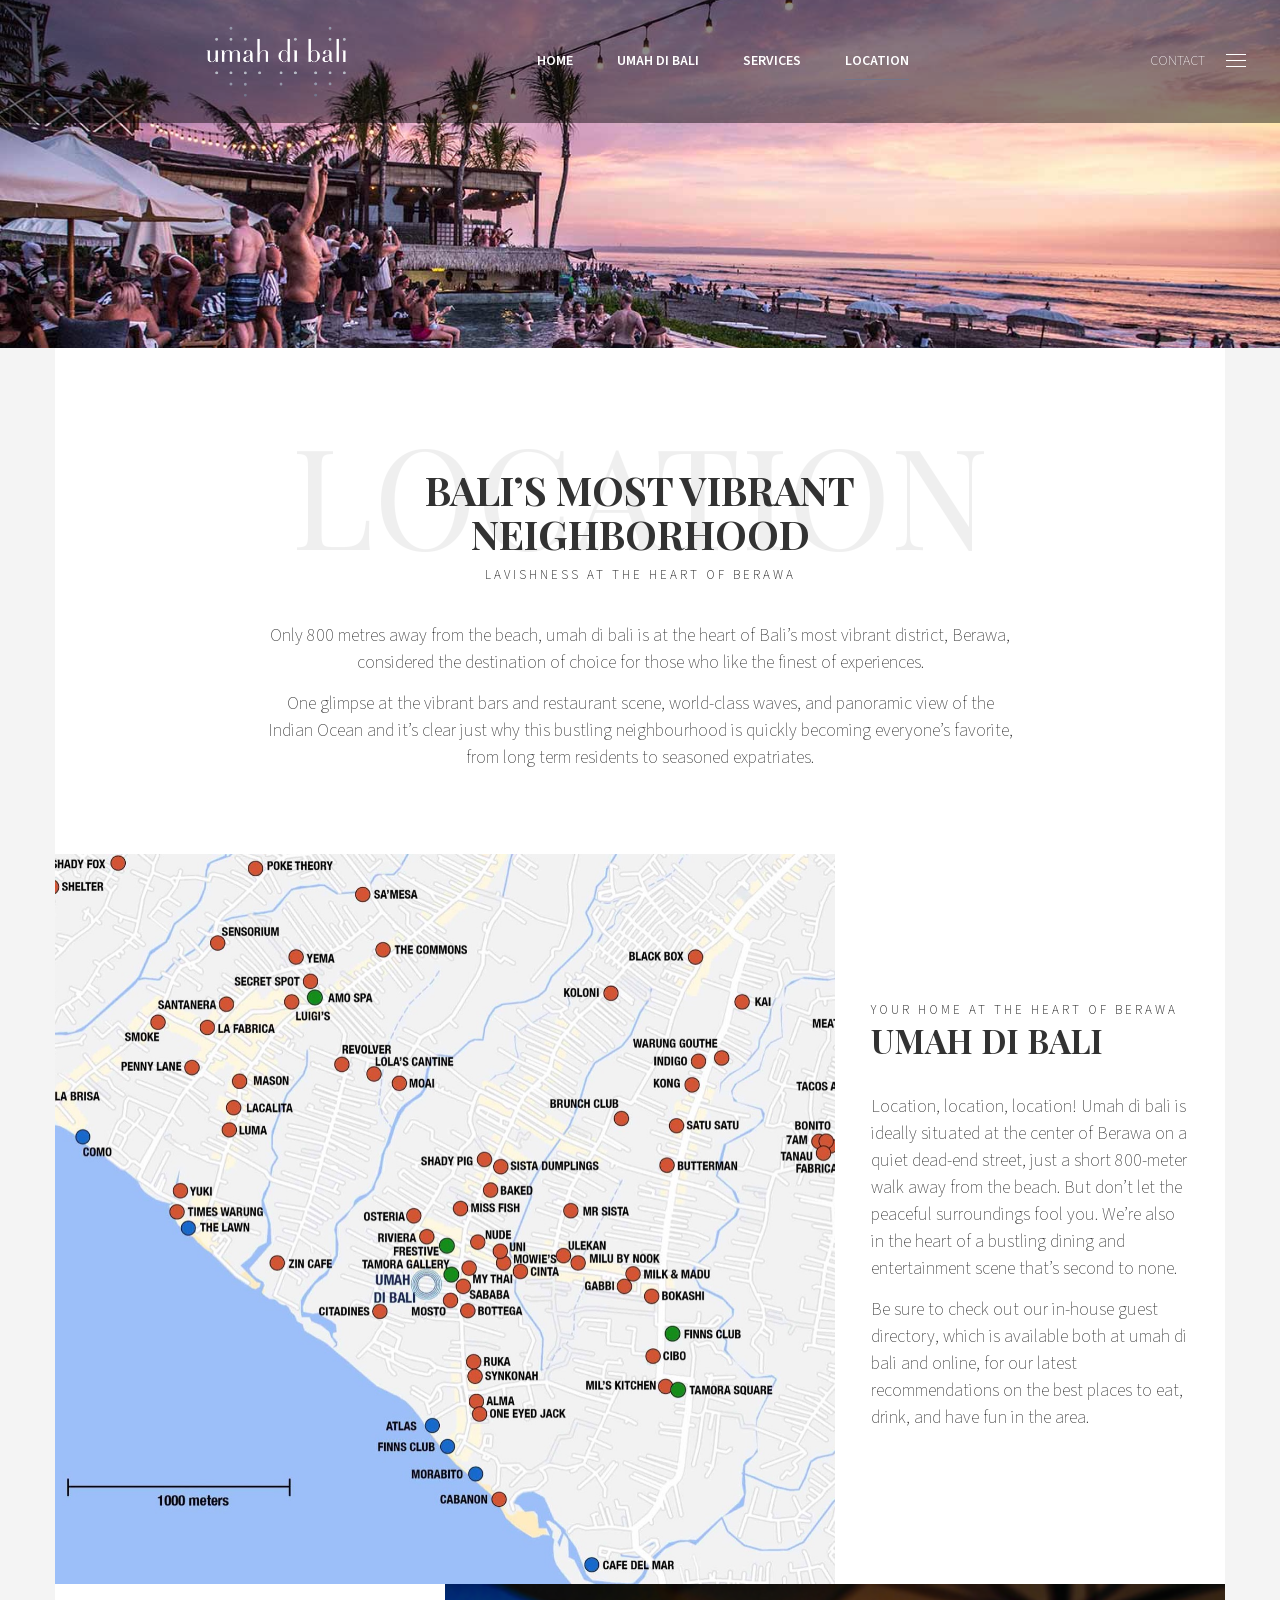
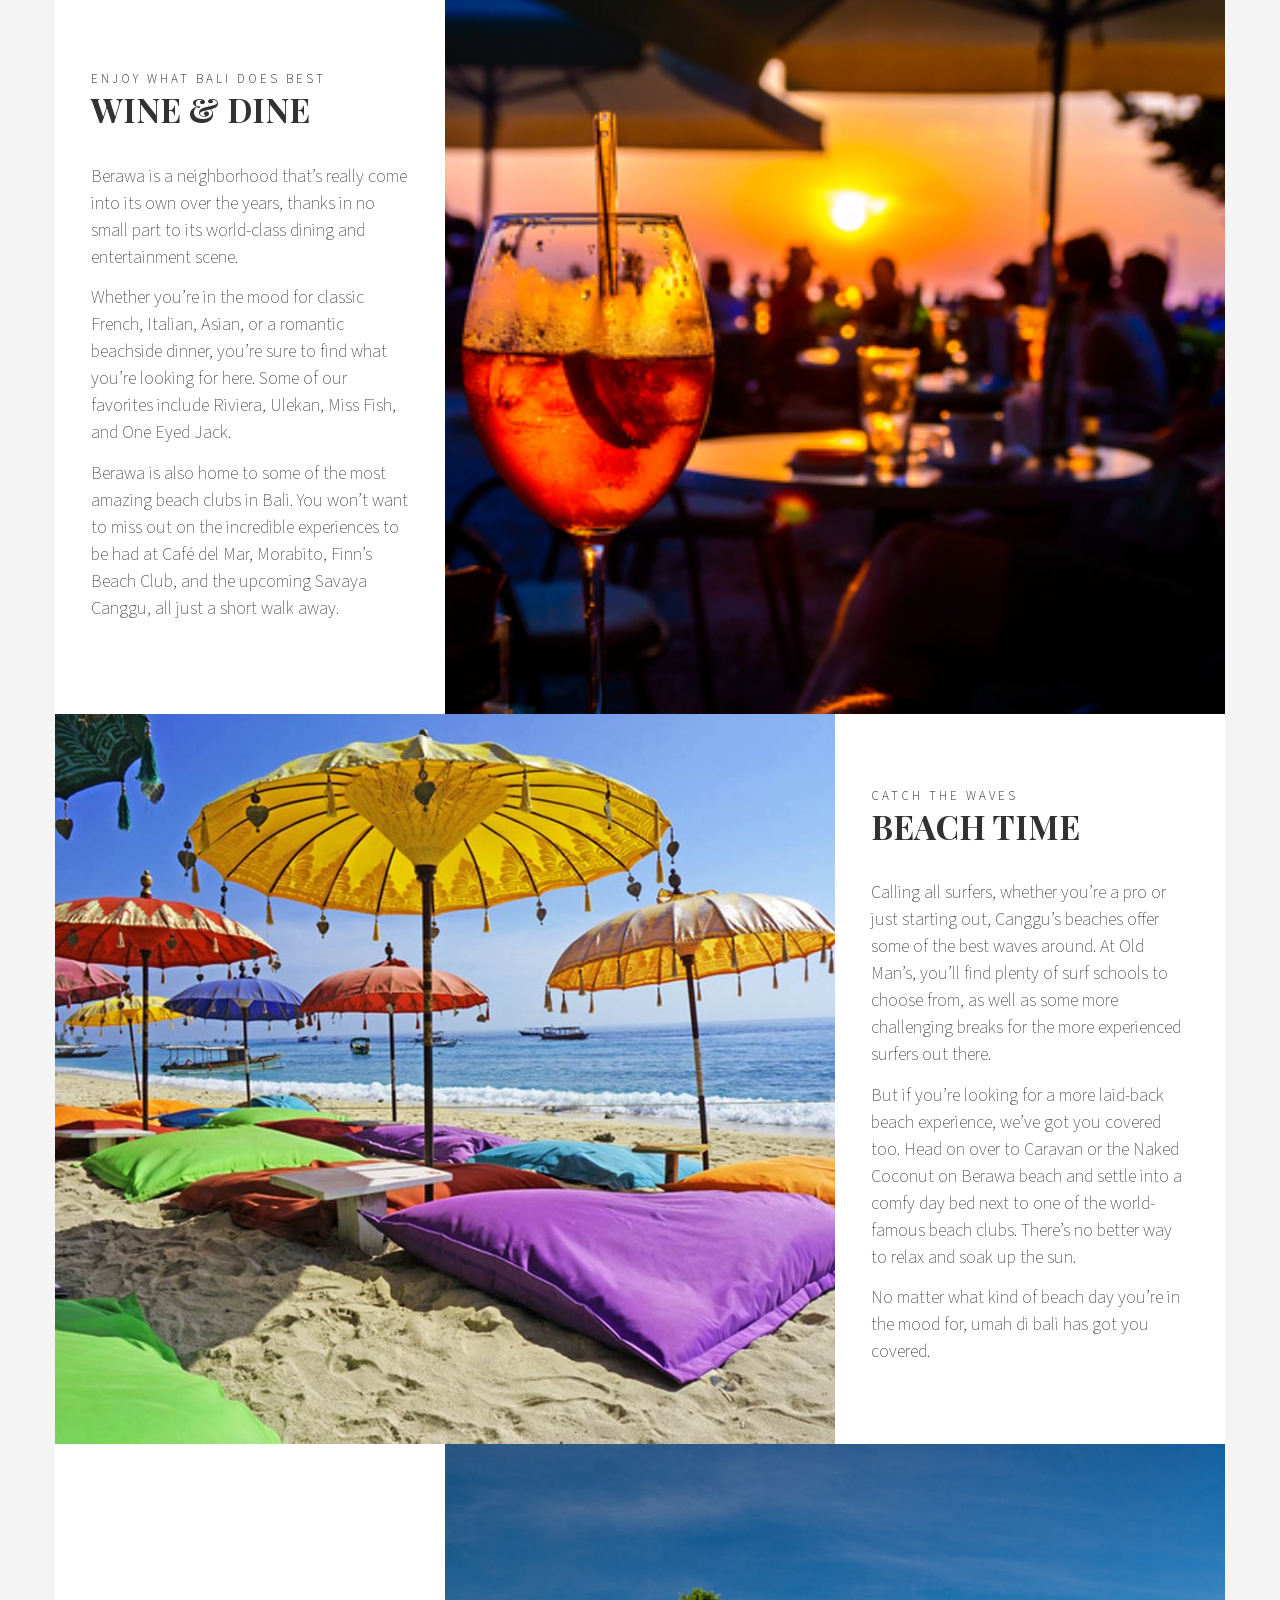
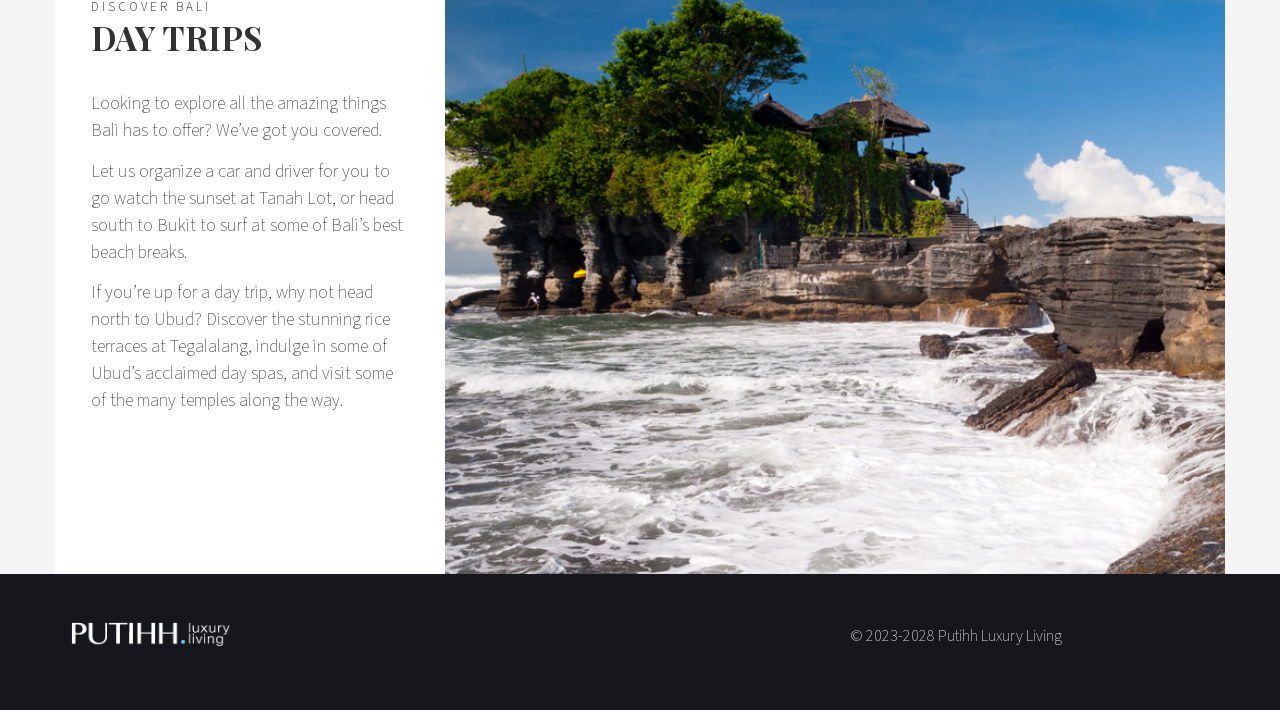
==== commit 45d93455: "Fix nav spacing, hero slider stacking, slider arrows, back-to-top contrast, copy-box rhythm, sidebar" ====
--- a/location-berawa/index.html
+++ b/location-berawa/index.html
@@ -68,8 +68,8 @@
 <p style="text-align:center;">One glimpse at the vibrant bars and restaurant scene, world-class waves, and panoramic view of the Indian Ocean and it&rsquo;s clear just why this bustling neighbourhood is quickly becoming everyone&rsquo;s favorite, from long term residents to seasoned expatriates.</p>
 </div></div>
 </div></div></div></div><div data-vc-full-width="true" class="vc_row wpb_row vc_row-fluid vc_row-no-padding vc_row-o-content-middle vc_row-flex padding_top_none padding_bottom_none">
-<div class="wpb_column vc_column_container vc_col-sm-6 vc_col-lg-8 vc_col-md-7 vc_col-has-fill"><div class="vc_column-inner vc_col-has-fill" style="background-image:url('../assets/images/map-berawa-w.jpg');background-position:center;background-size:cover;background-repeat:no-repeat;min-height:420px;"><div class="wpb_wrapper"></div></div></div>
-<div class="wpb_column vc_column_container vc_col-sm-6 vc_col-lg-4 vc_col-md-5"><div class="vc_column-inner white_section text-left boxed_plus"><div class="wpb_wrapper">
+<div class="wpb_column vc_column_container vc_col-sm-6 vc_col-lg-8 vc_col-md-7 vc_col-has-fill"><div class="vc_column-inner vc_col-has-fill" style="background-image:url('../assets/images/map-berawa-w.jpg');background-position:center;background-size:cover;background-repeat:no-repeat;min-height:730px;"><div class="wpb_wrapper"></div></div></div>
+<div class="wpb_column vc_column_container vc_col-sm-6 vc_col-lg-4 vc_col-md-5"><div class="vc_column-inner white_section text-left boxed_plus" style="min-height:730px"><div class="wpb_wrapper">
 <div class="heading_group_sc wpb_content_element subtitle_top text-left">
   <span class="subtitle">YOUR HOME AT THE HEART OF BERAWA</span>
   <h3>UMAH DI BALI</h3>
@@ -80,7 +80,7 @@
 </div></div>
 </div></div></div>
 </div><div data-vc-full-width="true" class="vc_row wpb_row vc_row-fluid vc_row-no-padding vc_row-o-content-middle vc_row-flex padding_top_none padding_bottom_none">
-<div class="wpb_column vc_column_container vc_col-sm-6 vc_col-lg-4 vc_col-md-5"><div class="vc_column-inner white_section text-left boxed_plus"><div class="wpb_wrapper">
+<div class="wpb_column vc_column_container vc_col-sm-6 vc_col-lg-4 vc_col-md-5"><div class="vc_column-inner white_section text-left boxed_plus" style="min-height:730px"><div class="wpb_wrapper">
 <div class="heading_group_sc wpb_content_element subtitle_top text-left">
   <span class="subtitle">ENJOY WHAT BALI DOES BEST</span>
   <h3>WINE &amp; DINE</h3>
@@ -90,10 +90,10 @@
 
 </div></div>
 </div></div></div>
-<div class="wpb_column vc_column_container vc_col-sm-6 vc_col-lg-8 vc_col-md-7 vc_col-has-fill"><div class="vc_column-inner vc_col-has-fill" style="background-image:url('../assets/images/sunset.jpg');background-position:center;background-size:cover;background-repeat:no-repeat;min-height:420px;"><div class="wpb_wrapper"></div></div></div>
+<div class="wpb_column vc_column_container vc_col-sm-6 vc_col-lg-8 vc_col-md-7 vc_col-has-fill"><div class="vc_column-inner vc_col-has-fill" style="background-image:url('../assets/images/sunset.jpg');background-position:center;background-size:cover;background-repeat:no-repeat;min-height:730px;"><div class="wpb_wrapper"></div></div></div>
 </div><div data-vc-full-width="true" class="vc_row wpb_row vc_row-fluid vc_row-no-padding vc_row-o-content-middle vc_row-flex padding_top_none padding_bottom_none">
-<div class="wpb_column vc_column_container vc_col-sm-6 vc_col-lg-8 vc_col-md-7 vc_col-has-fill"><div class="vc_column-inner vc_col-has-fill" style="background-image:url('../assets/images/location-beach.jpg');background-position:center;background-size:cover;background-repeat:no-repeat;min-height:420px;"><div class="wpb_wrapper"></div></div></div>
-<div class="wpb_column vc_column_container vc_col-sm-6 vc_col-lg-4 vc_col-md-5"><div class="vc_column-inner white_section text-left boxed_plus"><div class="wpb_wrapper">
+<div class="wpb_column vc_column_container vc_col-sm-6 vc_col-lg-8 vc_col-md-7 vc_col-has-fill"><div class="vc_column-inner vc_col-has-fill" style="background-image:url('../assets/images/location-beach.jpg');background-position:center;background-size:cover;background-repeat:no-repeat;min-height:730px;"><div class="wpb_wrapper"></div></div></div>
+<div class="wpb_column vc_column_container vc_col-sm-6 vc_col-lg-4 vc_col-md-5"><div class="vc_column-inner white_section text-left boxed_plus" style="min-height:730px"><div class="wpb_wrapper">
 <div class="heading_group_sc wpb_content_element subtitle_top text-left">
   <span class="subtitle">CATCH THE WAVES</span>
   <h3>BEACH TIME</h3>
@@ -104,7 +104,7 @@
 </div></div>
 </div></div></div>
 </div><div data-vc-full-width="true" class="vc_row wpb_row vc_row-fluid vc_row-no-padding vc_row-o-content-middle vc_row-flex padding_top_none padding_bottom_none">
-<div class="wpb_column vc_column_container vc_col-sm-6 vc_col-lg-4 vc_col-md-5"><div class="vc_column-inner white_section text-left boxed_plus"><div class="wpb_wrapper">
+<div class="wpb_column vc_column_container vc_col-sm-6 vc_col-lg-4 vc_col-md-5"><div class="vc_column-inner white_section text-left boxed_plus" style="min-height:730px"><div class="wpb_wrapper">
 <div class="heading_group_sc wpb_content_element subtitle_top text-left">
   <span class="subtitle">DISCOVER BALI</span>
   <h3>DAY TRIPS</h3>
@@ -114,7 +114,7 @@
 
 </div></div>
 </div></div></div>
-<div class="wpb_column vc_column_container vc_col-sm-6 vc_col-lg-8 vc_col-md-7 vc_col-has-fill"><div class="vc_column-inner vc_col-has-fill" style="background-image:url('../assets/images/tanah-lot.jpg');background-position:center;background-size:cover;background-repeat:no-repeat;min-height:420px;"><div class="wpb_wrapper"></div></div></div>
+<div class="wpb_column vc_column_container vc_col-sm-6 vc_col-lg-8 vc_col-md-7 vc_col-has-fill"><div class="vc_column-inner vc_col-has-fill" style="background-image:url('../assets/images/tanah-lot.jpg');background-position:center;background-size:cover;background-repeat:no-repeat;min-height:730px;"><div class="wpb_wrapper"></div></div></div>
 </div>
 </div></div></div></div></div>
 </div><!-- /main --></div><!-- /page_wrapper -->
--- a/assets/css/site.css
+++ b/assets/css/site.css
@@ -44,7 +44,7 @@
   padding: 0 20px;
 }
 .header .mainbar .container-fluid {
-  display: flex; align-items: center; gap: 24px; flex: 1 1 auto; min-width: 0;
+  display: flex; align-items: center; justify-content: space-between; gap: 24px; flex: 1 1 auto; min-width: 0;
 }
 .header .main_nav_wrapper { position: static !important; transform: none !important; height: auto !important; }
 .header nav.primary_nav { display: inline-block !important; }
@@ -85,7 +85,10 @@
    once initialised. We never run that plugin. */
 #head_panel_slider.owl-carousel { display: block !important; position: relative; height: 100%; }
 #head_panel_slider .stretchy_wrapper.ratio_slider {
-  position: absolute;
+  /* the theme's own .stretchy_wrapper{position:relative !important} (plethora-style.css)
+     otherwise wins on !important + source order, leaving every non-active slide in
+     normal flow -- stacked below the carousel instead of layered inside it. */
+  position: absolute !important;
   inset: 0;
   opacity: 0;
   visibility: hidden;
@@ -110,7 +113,11 @@
 @media only screen and (min-width: 768px) { .head_panel .slider_wrapper { height: 480px; } }
 @media only screen and (min-width: 992px) { .head_panel .slider_wrapper { height: 560px; } }
 @media only screen and (min-width: 1200px) { .head_panel .slider_wrapper { height: 620px; } }
-.owl-prev, .owl-next {
+/* scoped under .slider_wrapper (specificity 0,2,0) to beat the theme's generic
+   button reset -- plethora-style.css's `button:not([class*="btn-"])` (0,1,1) was
+   painting a grey box behind the icon and knocking position back to static/relative,
+   which is what pushed .owl-next out of the carousel entirely (see FIX 2 above). */
+.slider_wrapper .owl-prev, .slider_wrapper .owl-next {
   position: absolute; top: 50%; z-index: 11;
   width: 44px; height: 50px;
   transform: translateY(-50%);
@@ -119,21 +126,23 @@
   color: #fff; opacity: 0.55;
   transition: opacity 200ms ease;
 }
-.owl-prev { left: 6px; }
-.owl-next { right: 6px; }
-.owl-prev:hover, .owl-next:hover { opacity: 1; }
-.owl-prev svg, .owl-next svg { width: 22px; height: 22px; fill: none; stroke: currentColor; stroke-width: 1.6; }
+.slider_wrapper .owl-prev { left: 6px; }
+.slider_wrapper .owl-next { right: 6px; }
+.slider_wrapper .owl-prev:hover, .slider_wrapper .owl-next:hover { opacity: 1; }
+.slider_wrapper .owl-prev svg, .slider_wrapper .owl-next svg { width: 22px; height: 22px; fill: none; stroke: currentColor; stroke-width: 1.6; }
 
 /* ---------- in-page image galleries (vanilla-JS crossfade, replaces flexslider) ---------- */
-.gallery { position: relative; width: 100%; overflow: hidden; }
+/* height comes from an inline style per call site (build.py passes the page's
+   tallest copy-box height so the image column matches it -- see FIX 5) with a
+   420px fallback if one is ever omitted. Every slide is layered via
+   position:absolute so the gallery's own height never depends on which image
+   is first. */
+.gallery { position: relative; width: 100%; height: 420px; overflow: hidden; }
 .gallery img.gallery__img {
-  display: block; width: 100%; height: auto; object-fit: cover;
+  display: block; width: 100%; height: 100%; object-fit: cover;
+  position: absolute; inset: 0;
   opacity: 0; transition: opacity 700ms ease;
 }
-/* the first image stays in normal flow so its aspect ratio gives the
-   gallery a real height; every other image stacks on top of that box */
-.gallery img.gallery__img:first-child { position: relative; }
-.gallery img.gallery__img:not(:first-child) { position: absolute; inset: 0; height: 100%; }
 .gallery img.gallery__img.is-active { opacity: 1; }
 .gallery__dots {
   position: absolute; bottom: 20px; left: 0; right: 0;
@@ -147,6 +156,18 @@
 .vc_column-inner.vc_col-has-fill,
 .wpb_column.vc_col-has-fill .vc_column-inner { position: relative; overflow: hidden; }
 
+/* ---------- equal-height copy boxes (alternating image/text rows) ---------- */
+/* build.py passes each row's box-height match (image and text side both get the
+   same inline min-height, sized to the tallest copy box on that page) as an
+   inline style. This just centres the title+paragraphs in whatever extra room
+   that leaves, instead of leaving it stranded at the bottom. */
+.boxed_plus { display: flex; flex-direction: column; justify-content: center; }
+/* the grid only goes side-by-side at 768px+ (vc-composer.css); below that,
+   reset the matched heights so mobile keeps its natural, stacked heights. */
+@media (max-width: 767px) {
+  .boxed_plus, .vc_column-inner.vc_col-has-fill, .gallery { min-height: auto !important; height: auto !important; }
+}
+
 /* ---------- contact sidebar header row (CONTACT / close) ---------- */
 .secondary_nav_widgetized_area .sidebar_header_row {
   display: flex; align-items: center; justify-content: space-between;
@@ -162,6 +183,23 @@
 }
 .secondary_nav_widgetized_area .sidebar_close svg { width: 18px; height: 18px; fill: none; stroke: currentColor; stroke-width: 1.6; }
 .secondary_nav_widgetized_area aside.aboutus-widget { margin-top: 10px; }
+/* body sets -webkit-font-smoothing:antialiased sitewide, which thins white text
+   on Chromium/WebKit; on the sidebar's small white-on-black paragraph that reads
+   as soft/blurry rather than crisp. Restore normal smoothing here only. */
+.secondary_nav_widgetized_area { -webkit-font-smoothing: auto; }
+/* the theme's global font-weight:200 (inherited from plethora-style.css's body
+   rule) is thin enough everywhere that it is only ever legible at heading sizes
+   or on a light background. At this paragraph's small size, white-on-black, that
+   hairline weight reads as soft/blurry rather than crisp: light strokes on a dark
+   ground need real weight to render clean, not just more size. */
+.secondary_nav_widgetized_area .pl_about_us_widget > p > small { font-size: 15px; font-weight: 400; }
+/* hanging indent: the address wraps to two lines; without this the icon (an
+   inline sibling) is not a layout column, so the wrapped line falls back to the
+   paragraph's own left edge, under the icon. Flex makes the icon a fixed-width
+   column so wrapped lines stay inside the text column, under "Gang Gurita". */
+.contact_detail { display: flex; align-items: flex-start; }
+.contact_detail i.icon { flex: 0 0 auto; }
+.contact_detail span { flex: 1 1 auto; }
 
 /* the real theme's header carries z-index:10; both the backdrop and the
    sidebar itself must sit above that or the sidebar's own controls become
@@ -189,7 +227,8 @@
 #return-to-top {
   position: fixed; right: 26px; bottom: 26px; z-index: 6;
   width: 44px; height: 44px; border-radius: 50%;
-  background: #171720; color: #fff;
+  background: #fff; color: #171720;
+  box-shadow: 0 2px 10px rgba(0, 0, 0, 0.18);
   display: flex; align-items: center; justify-content: center;
   text-decoration: none; opacity: 0; visibility: hidden;
   transition: opacity .25s ease, visibility .25s ease;
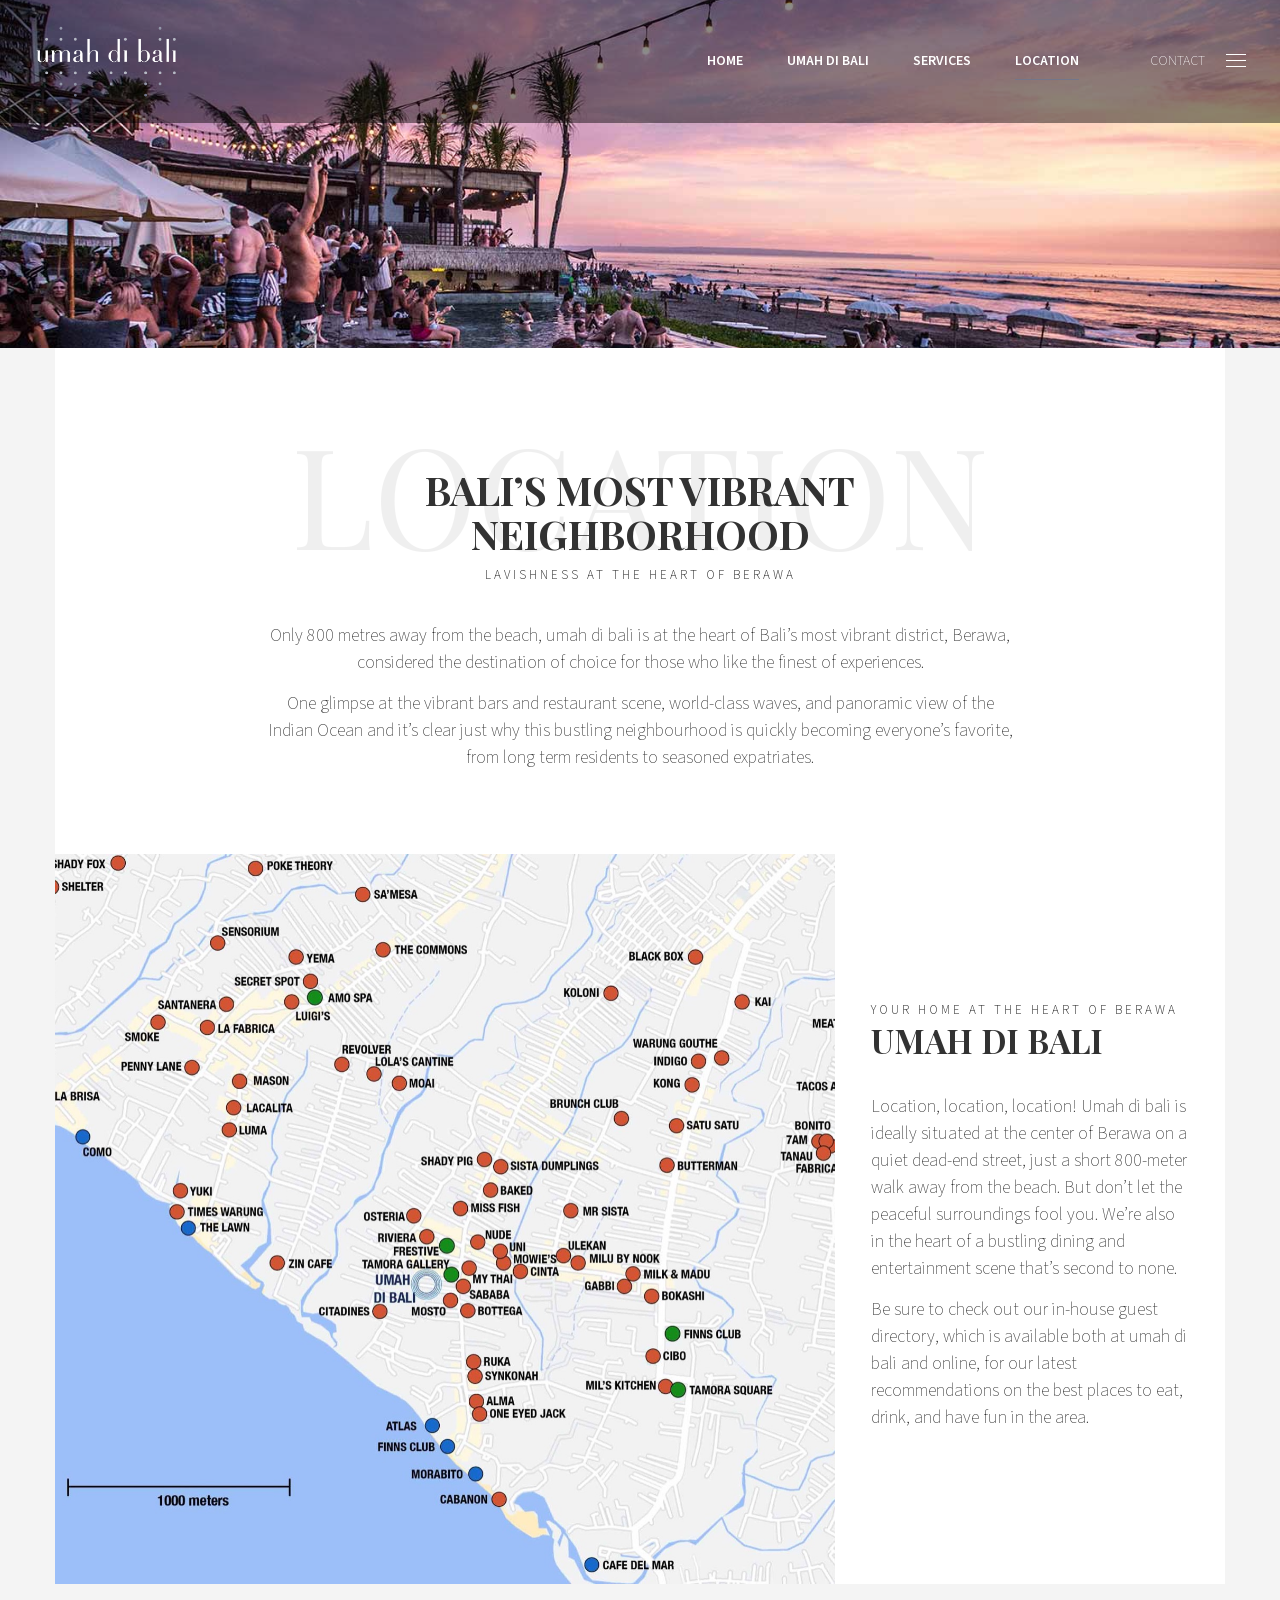
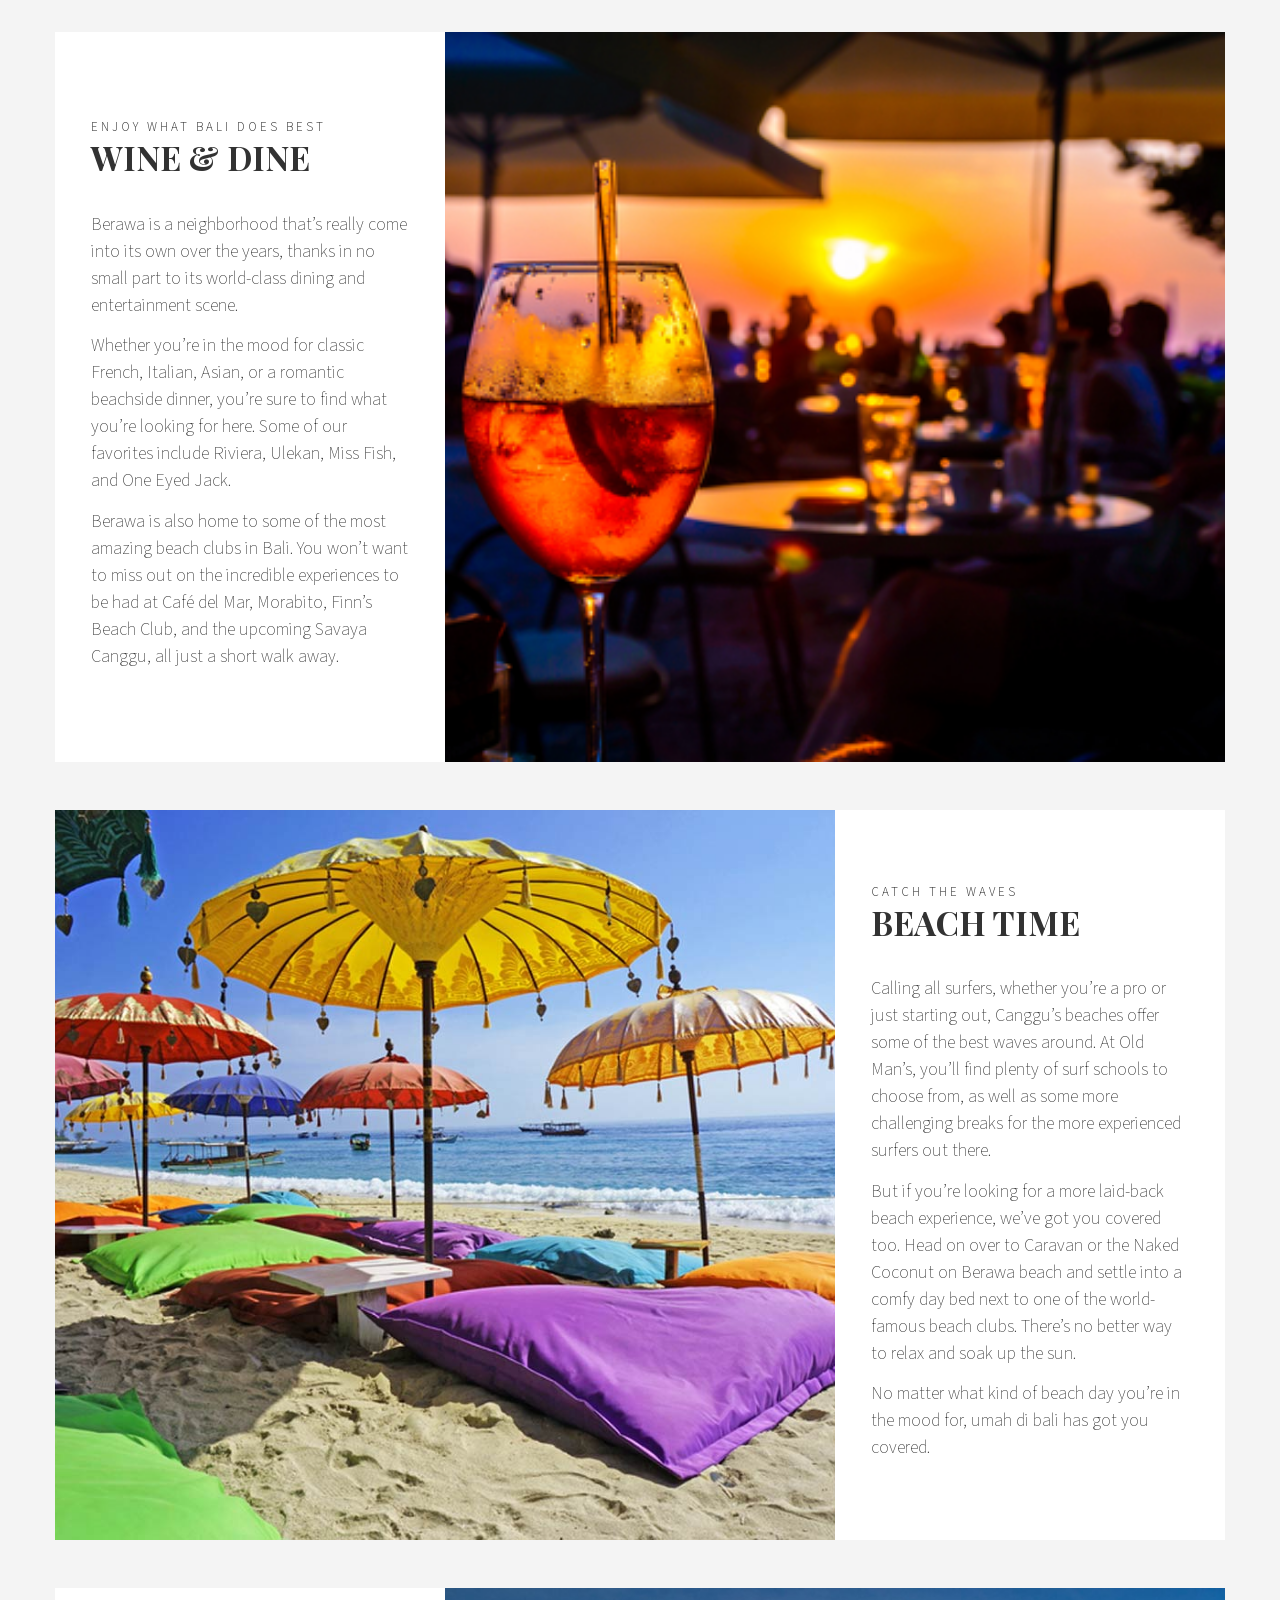
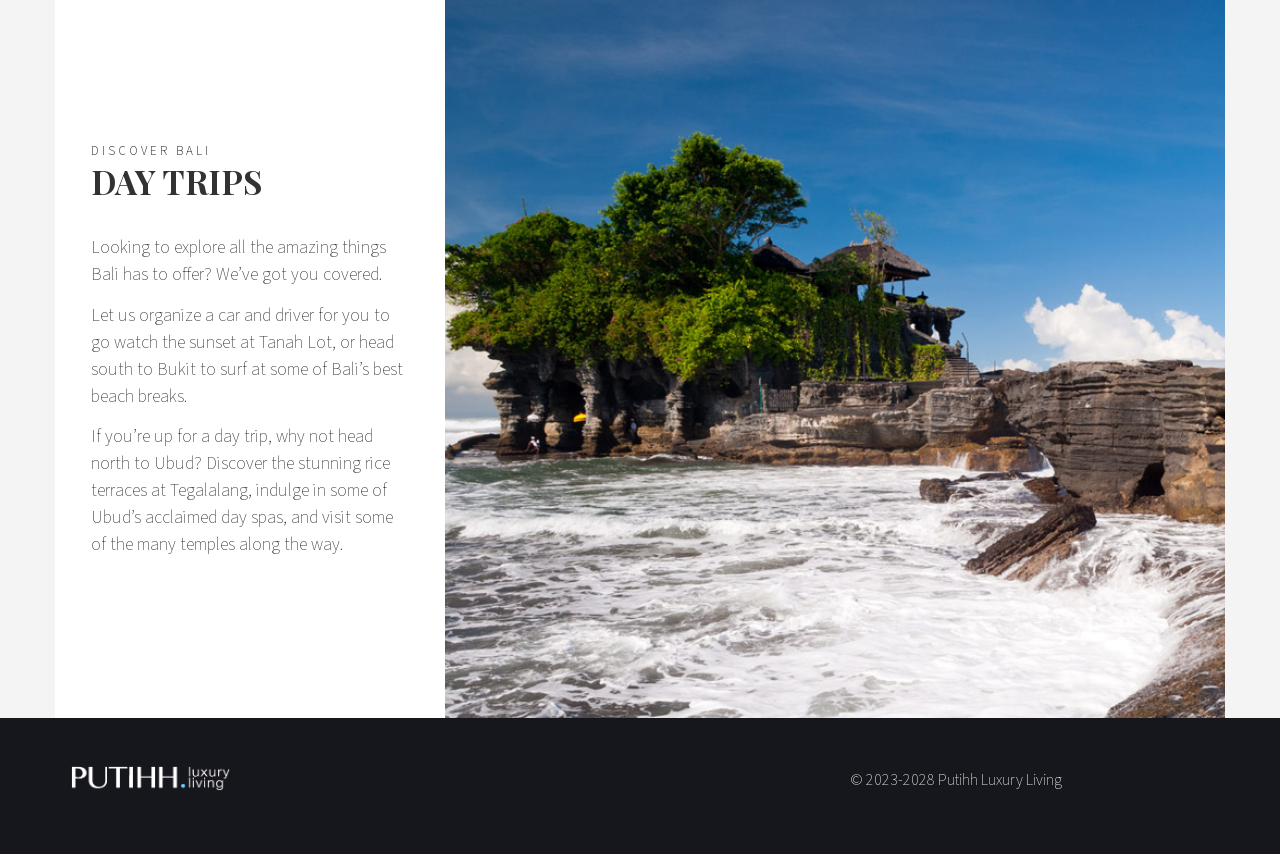
==== commit 00329ac5: "Link sidebar phone number to WhatsApp" ====
--- a/location-berawa/index.html
+++ b/location-berawa/index.html
@@ -158,7 +158,7 @@
     <div class="pl_about_us_widget">
       <p><img src="../assets/images/logo-white.png" alt="umah di bali" style="max-width:80%"></p>
       <p><br><small>Umah di Bali is a lavish residence, only 800 meters from the beach, at the heart of Canggu's most vibrant district.</small></p>
-      <p class="contact_detail"><i class="icon"><svg viewBox="0 0 24 24" aria-hidden="true"><path d="M6.6 10.8c1.4 2.7 3.6 5 6.4 6.4l2.1-2.1c.3-.3.7-.4 1-.2 1.1.4 2.3.6 3.5.6.6 0 1 .4 1 1V20c0 .6-.4 1-1 1C10.9 21 3 13.1 3 3.4c0-.6.4-1 1-1h3.5c.6 0 1 .4 1 1 0 1.2.2 2.4.6 3.5.1.4 0 .8-.2 1L6.6 10.8z"/></svg></i><span>+62 819 1082 8157</span></p>
+      <p class="contact_detail"><i class="icon"><svg viewBox="0 0 24 24" aria-hidden="true"><path d="M6.6 10.8c1.4 2.7 3.6 5 6.4 6.4l2.1-2.1c.3-.3.7-.4 1-.2 1.1.4 2.3.6 3.5.6.6 0 1 .4 1 1V20c0 .6-.4 1-1 1C10.9 21 3 13.1 3 3.4c0-.6.4-1 1-1h3.5c.6 0 1 .4 1 1 0 1.2.2 2.4.6 3.5.1.4 0 .8-.2 1L6.6 10.8z"/></svg></i><span><a href="https://wa.me/6281910828157">+62 819 1082 8157</a></span></p>
       <p class="contact_detail"><i class="icon"><svg viewBox="0 0 24 24" aria-hidden="true"><path d="M3 5.5C3 4.7 3.7 4 4.5 4h15c.8 0 1.5.7 1.5 1.5v13c0 .8-.7 1.5-1.5 1.5h-15C3.7 20 3 19.3 3 18.5v-13zM5 6l7 5.5L19 6H5zm14 2.2-6.6 5.2a1.5 1.5 0 0 1-1.8 0L4 8.2V18h15V8.2z"/></svg></i><span><a href="mailto:stay@umahdibali.com">stay@umahdibali.com</a></span></p>
       <p class="contact_detail"><i class="icon"><svg viewBox="0 0 24 24" aria-hidden="true"><path d="M12 2c-4.1 0-7.5 3.4-7.5 7.5C4.5 15 12 22 12 22s7.5-7 7.5-12.5C19.5 5.4 16.1 2 12 2zm0 10.2a2.7 2.7 0 1 1 0-5.4 2.7 2.7 0 0 1 0 5.4z"/></svg></i><span>Gang Gurita, Jalan Pantai Berawa, Bali, Indonesia</span></p>
     </div>
--- a/assets/css/site.css
+++ b/assets/css/site.css
@@ -46,6 +46,12 @@
 .header .mainbar .container-fluid {
   display: flex; align-items: center; justify-content: space-between; gap: 24px; flex: 1 1 auto; min-width: 0;
 }
+/* plethora-style.css's bootstrap clearfix (.container-fluid:before/:after,
+   content:" "; display:table) becomes two extra flex items once the
+   container above is flexed, so space-between splits into 3 gaps instead
+   of 1 and shoves the logo ~224px right of the left edge. Kill them. */
+.header .mainbar .container-fluid::before,
+.header .mainbar .container-fluid::after { content: none; display: none; }
 .header .main_nav_wrapper { position: static !important; transform: none !important; height: auto !important; }
 .header nav.primary_nav { display: inline-block !important; }
 .header .toggler_and_tools { position: static !important; transform: none !important; padding-left: 0; flex: 0 0 auto; }
@@ -239,3 +245,11 @@
 .menu-toggler { text-decoration: none; }
 .hoverbox a { text-decoration: none; color: inherit; }
 .wpb_gallery_slides { height: 100%; }
+
+/* the alternating image/copy rows (bg_panel / content_panel on the
+   Location, Services and Umah di Bali pages) share one fixed box_h per
+   page (FIX 5) so they now sit edge-to-edge with no gap. Give consecutive
+   rows breathing room; leaves the equal box_h heights untouched. */
+.vc_row.vc_row-no-padding.vc_row-flex + .vc_row.vc_row-no-padding.vc_row-flex {
+  margin-top: 48px;
+}
